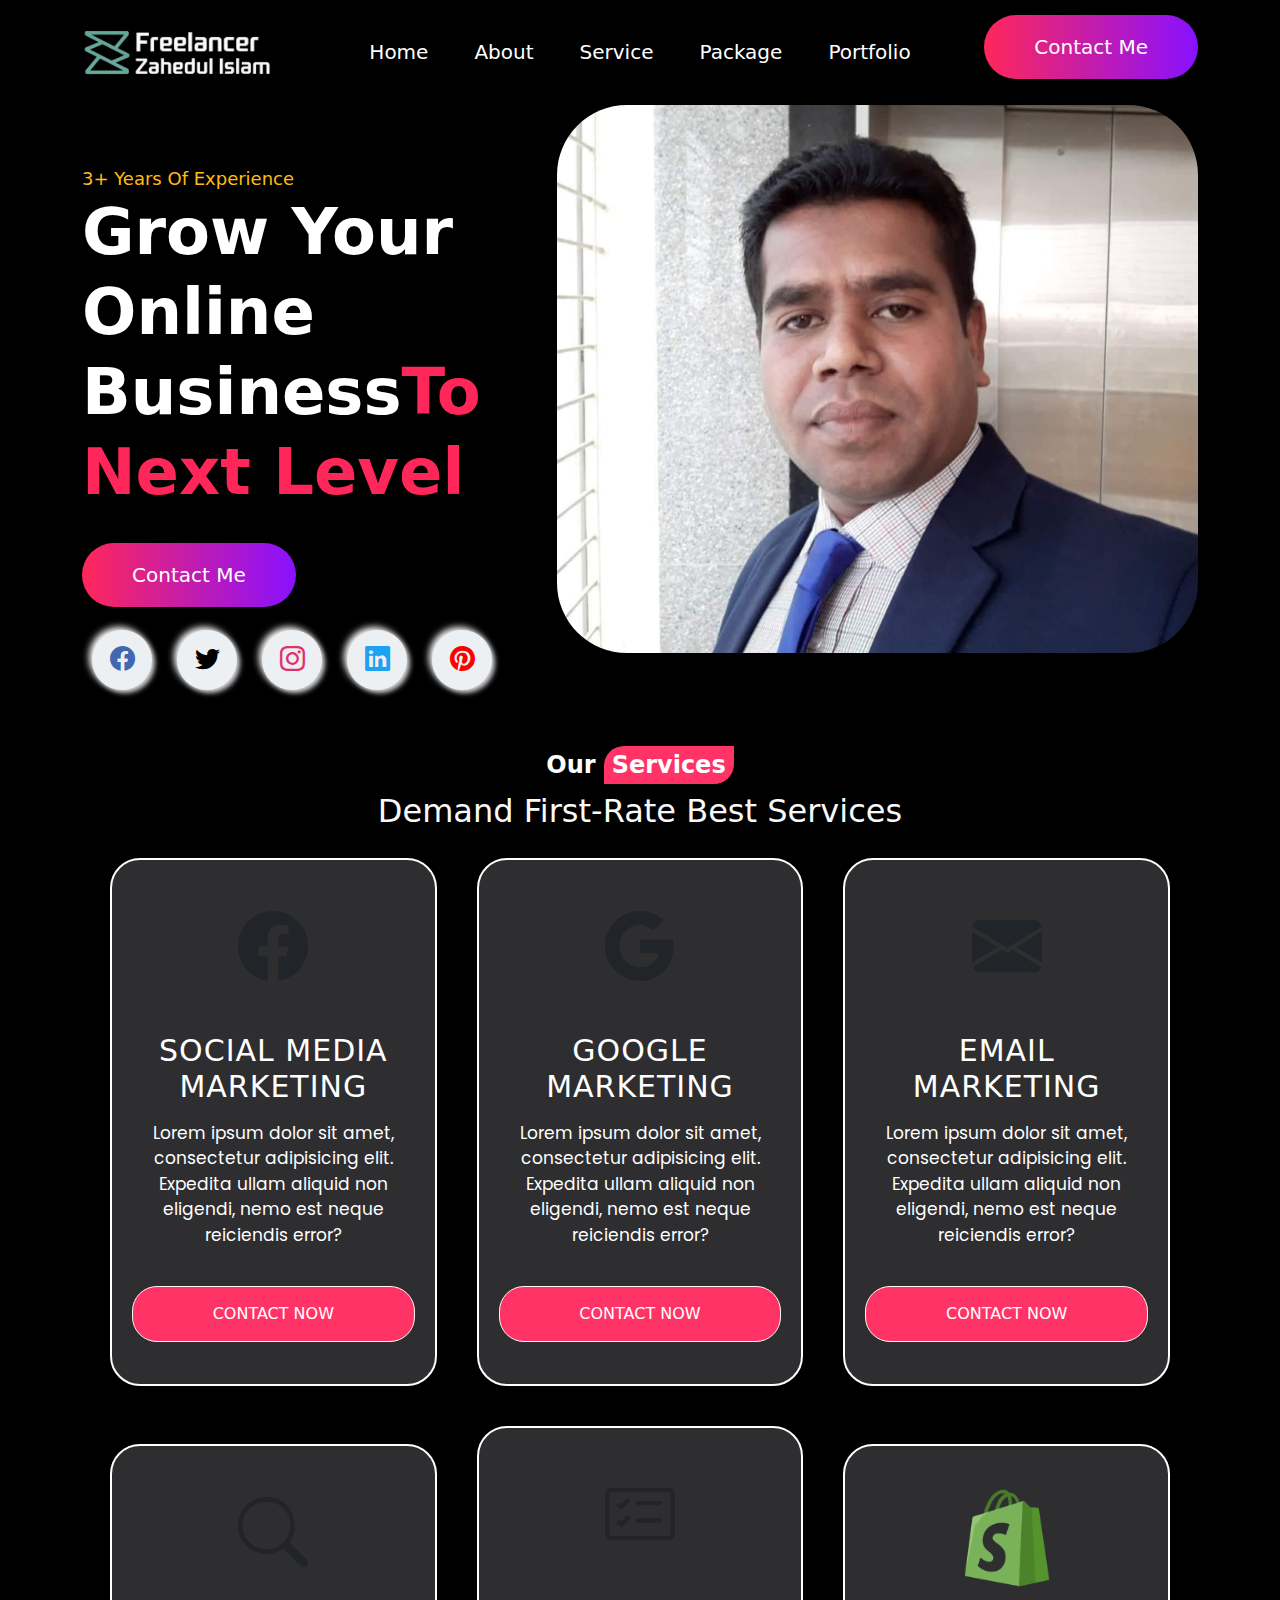
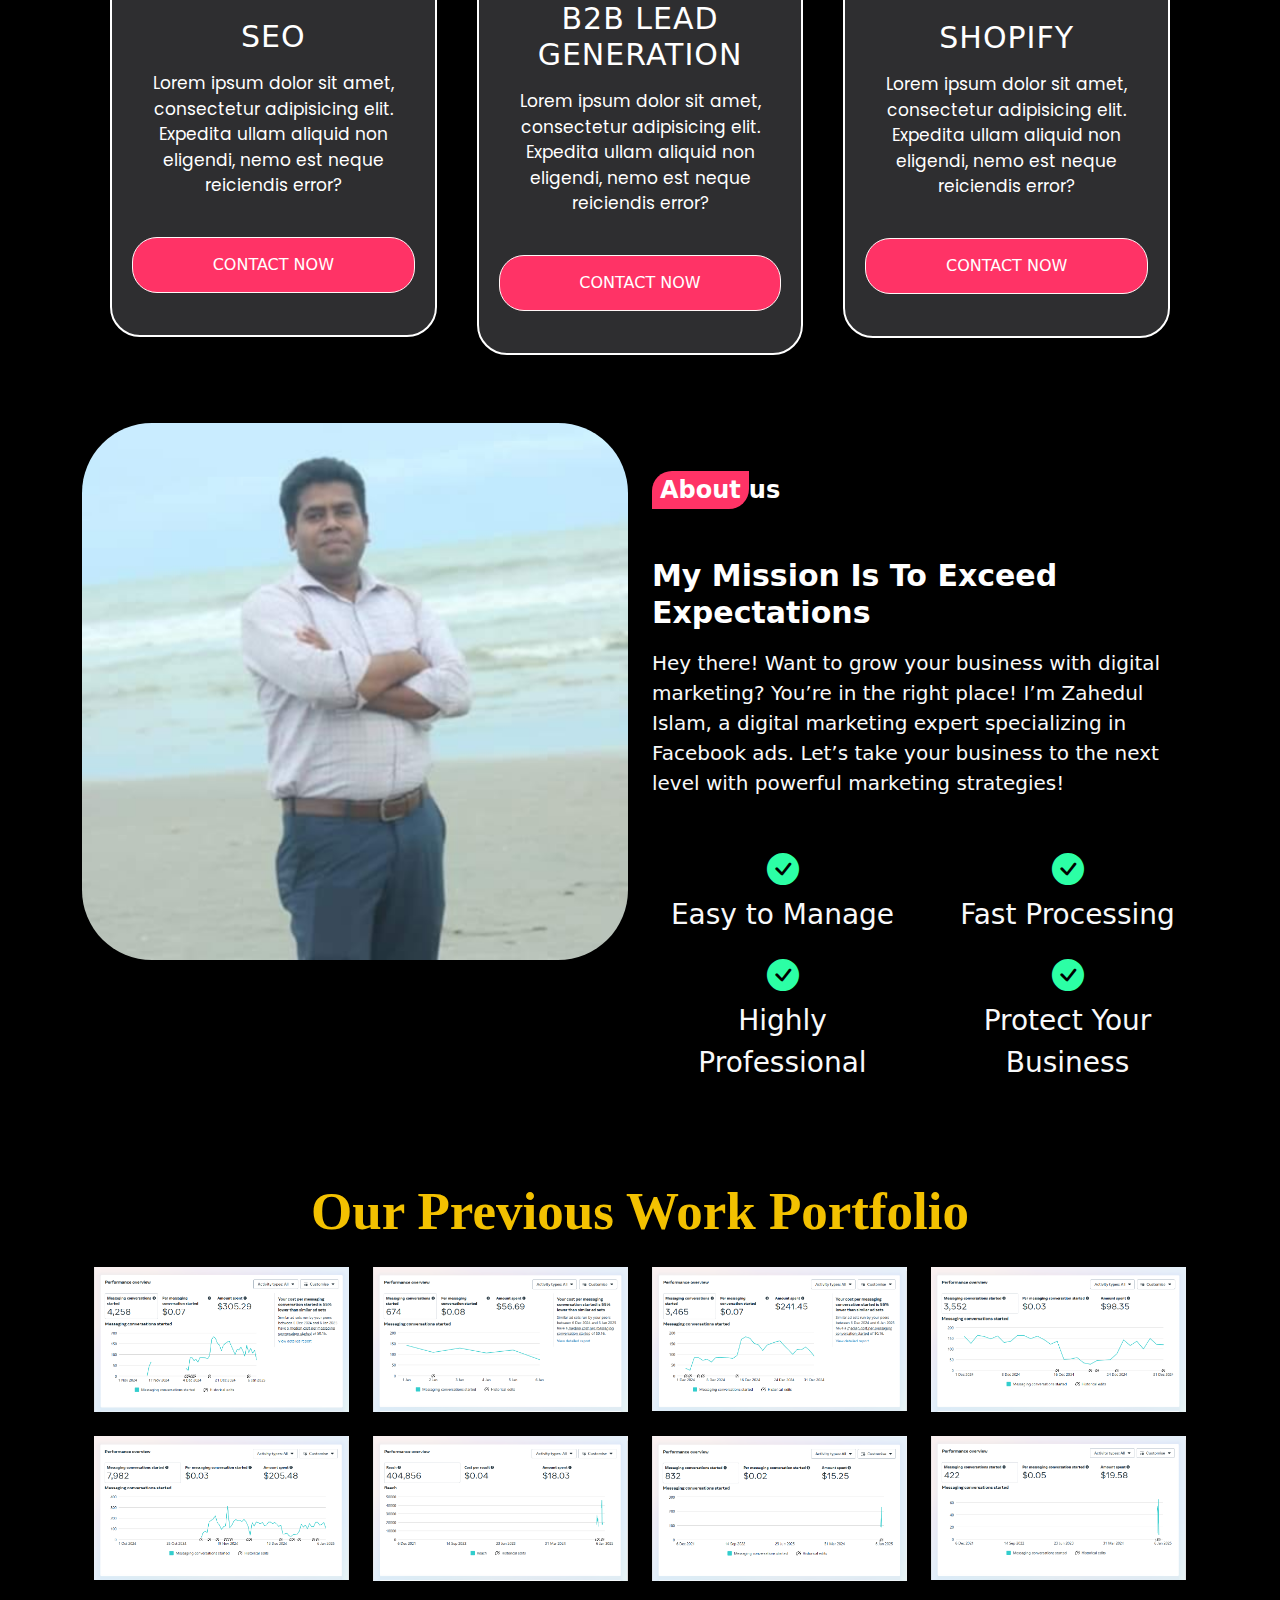
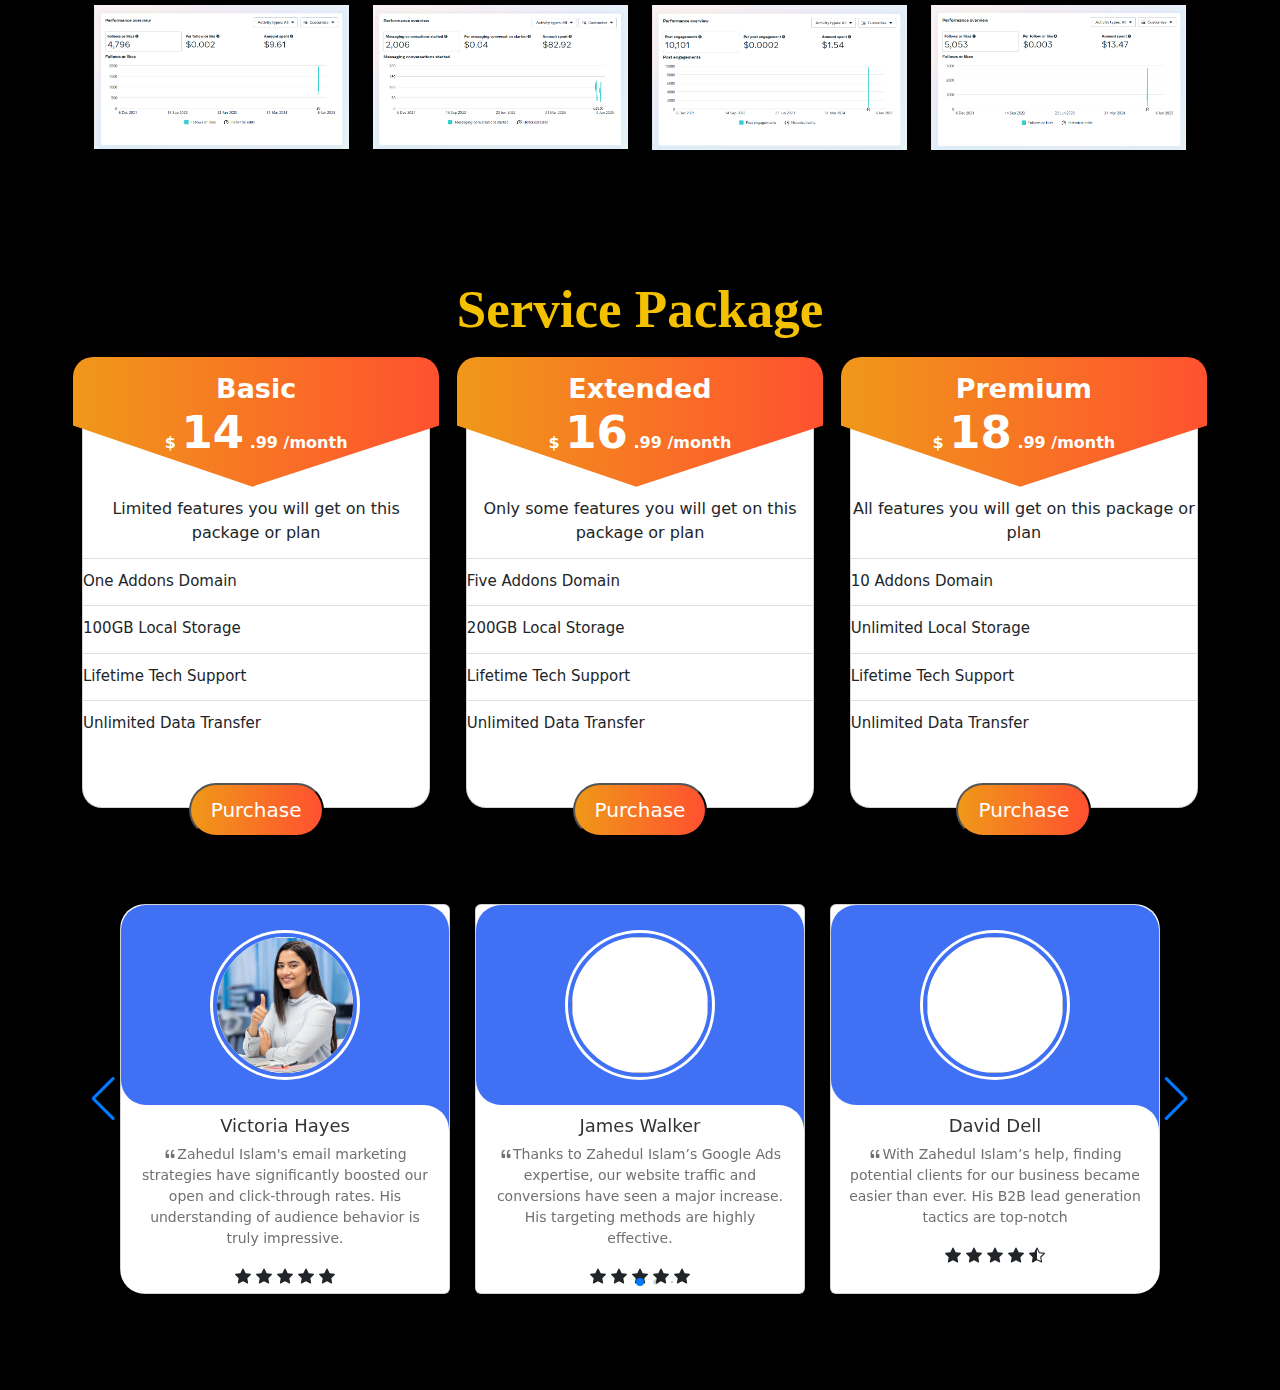
==== index.html @ 21ecc481 "shakil" ====
<!DOCTYPE html>
<html lang="en">
<head>
    <meta charset="UTF-8">
    <meta name="viewport" content="width=device-width, initial-scale=1.0">
    <title>Zahedul - Expert Digital Marketer</title>
    <link rel="stylesheet" href="css/style.css">
    <link rel="stylesheet" href="app.css">
    <link rel="icon" type="image/x-icon" href="img/logo.png">
    <link href="https://cdn.jsdelivr.net/npm/bootstrap@5.3.3/dist/css/bootstrap.min.css" rel="stylesheet" integrity="sha384-QWTKZyjpPEjISv5WaRU9OFeRpok6YctnYmDr5pNlyT2bRjXh0JMhjY6hW+ALEwIH" crossorigin="anonymous">   
    <link rel="stylesheet" href="https://cdn.jsdelivr.net/npm/swiper@11/swiper-bundle.min.css">
</head>
<body>
    <!-- header section start  -->
    <section class="container">
        <div class="row">
            <div class="col">
                <img src="img/main_logo.png" alt="main_logo" width="200px">
            </div>
            <div class="col justify-content-center d-flex">
                <nav class="navbar navbar-expand-xl">
                    <div class="container-fluid">
                        <div class="collapse navbar-collapse" id="navbarNav">
                            <ul class="navbar-nav">
                                <li class="nav-item">
                                    <a class="nav-link"href="#">Home</a>
                                </li>
                                <li class="nav-item">
                                    <a class="nav-link" href="#">About</a>
                                </li>
                                <li class="nav-item">
                                    <a class="nav-link" href="#">Service</a>
                                </li>
                                <li class="nav-item">
                                    <a class="nav-link" href="#">Package</a>
                                </li>
                                <li class="nav-item">
                                    <a class="nav-link" href="#">Portfolio</a>
                                </li>
                            </ul>
                        </div>
                    </div>
                </nav>
            </div>
            <div class="col justify-content-end d-flex">
                <div class="d-none d-md-block">
                    <div class="d-flex align-items-center button-style">
                        <div class="">
                            Contact Me
                        </div>
                    </div>
                </div>
            </div>
        </div>
    </section>
    <!-- Sidebar -->
    <button class="sidebar-toggle" id="sidebarToggle" onclick="toggleSidebar()">☰</button>
    <div class="sidebar">
        <h3>Menu</h3>
        <a href="#">Home</a>
        <a href="#">About</a>
        <a href="#">Service</a>
        <a href="#">Package</a>
        <a href="#">Portfolio</a>
        <div class="d-flex align-items-center button-style">
            <div>
                Contact Me
            </div>
        </div>   
    </div>
    <!-- header section end  -->
    
    <!-- home section start  -->
    <section class="container pb-5">
        <div class="row">
            <div class="col-lg-5 text-center text-lg-start">
                <p class="experience">3+ Years Of Experience</p>
                <p class="main-tittle lh-sm">Grow Your Online Business<span style="color: #ff2759;">To Next Level</span></p>
                
                <div class="d-flex justify-content-center justify-content-lg-start">
                    <div  class="d-flex align-items-center button-style">
                        Contact Me
                    </div>
                </div>
                <div class="icons mt-2">
                    <a href="#" class="fb"><i class="bi bi-facebook"></i></a>
                    <a href="#" class="twitter"><i class="bi bi-twitter"></i></a>
                    <a href="#" class="insta"><i class="bi bi-instagram"></i></a>
                    <a href="#" class="linkedin"><i class="bi bi-linkedin"></i></a>
                    <a href="#" class="pinterest"><i class="bi bi-pinterest"></i></a>
                </div>
            </div>
            <div class="col-lg-7">
                <img class="img-fluid home-img" src="img/home_img.jpeg" alt="home_img" width="740px">
            </div>
        </div>
    </section>
    <!-- home section end  -->
    
    <!-- service section start  -->
    <section class="container">
        <div class="card-s">
            <div class="d-flex justify-content-center m-2">
                <div class="text-container d-flex align-items-center">
                    <span class="pe-2">Our</span><span class="highlight">Services</span>
                </div>            
            </div>
            <div class="d-flex justify-content-center">
                <div class="text-container d-flex align-items-center h2 text-center text-light">
                    Demand First-Rate Best Services
                </div>            
            </div>
            <div class="service-s">
                <div class="conten-t content-1">
                    <div class="fab fa-twitter"><i class="bi bi-facebook"></i></div>
                    <h2>
                        Social Media Marketing
                    </h2>
                    <p>
                        Lorem ipsum dolor sit amet, consectetur adipisicing elit. Expedita ullam aliquid non eligendi, nemo est neque reiciendis error?
                    </p>
                    <a href="#">Contact Now</a>
                </div>
                <div class="conten-t content-2">
                    <div class="fab fa-instagram"><i class="bi bi-google"></i></div>
                    <h2>
                        Google Marketing
                    </h2>
                    <p>
                        Lorem ipsum dolor sit amet, consectetur adipisicing elit. Expedita ullam aliquid non eligendi, nemo est neque reiciendis error?
                    </p>
                    <a href="#">Contact Now</a>
                </div>
                <div class="conten-t content-3">
                    <div class="fab fa-youtube"><i class="bi bi-envelope-fill"></i></div>
                    <h2>
                        Email Marketing
                    </h2>
                    <p>
                        Lorem ipsum dolor sit amet, consectetur adipisicing elit. Expedita ullam aliquid non eligendi, nemo est neque reiciendis error?
                    </p>
                    <a href="#">Contact Now</a>
                </div>
            </div>
            <div class="service-s">
                <div class="conten-t content-1">
                    <div class="fab fa-twitter"><i class="bi bi-search"></i></div>
                    <h2>
                        SEO
                    </h2>
                    <p>
                        Lorem ipsum dolor sit amet, consectetur adipisicing elit. Expedita ullam aliquid non eligendi, nemo est neque reiciendis error?
                    </p>
                    <a href="#">Contact Now</a>
                </div>
                <div class="conten-t content-2">
                    <div class="fab fa-instagram"><i class="bi bi-card-checklist"></i></div>
                    <h2>
                        B2B Lead generation
                    </h2>
                    <p>
                        Lorem ipsum dolor sit amet, consectetur adipisicing elit. Expedita ullam aliquid non eligendi, nemo est neque reiciendis error?
                    </p>
                    <a href="#">Contact Now</a>
                </div>
                <div class="conten-t content-3">
                    <div class="fab fa-youtube"><img src="icon/social.png" alt="" width="100px"></div>
                    <h2>
                        Shopify
                    </h2>
                    <p>
                        Lorem ipsum dolor sit amet, consectetur adipisicing elit. Expedita ullam aliquid non eligendi, nemo est neque reiciendis error?
                    </p>
                    <a href="#">Contact Now</a>
                </div>
            </div>
        </div>
    </section>
    <!-- service section end  -->
    
    <!-- about section start  -->
    <section class="container mt-5">
        <div class="row">
            <div class="col-lg-6">
                <img class="img-fluid home-img" src="img/about_img.jpeg" alt="">
            </div>
            <div class="col mt-5">
                <div class="text-container d-flex align-items-center">
                    <span class="highlight">About</span><span class="pe-2 ">us</span>
                </div>  
                <div class="my-5">
                    <p class="about-tittle lh-sm">My Mission Is To Exceed Expectations</p>
                    <p class="text-light fs-5">Hey there! Want to grow your business with digital marketing? You’re in the right place! I’m Zahedul Islam, a digital marketing expert specializing in Facebook ads. Let’s take your business to the next level with powerful marketing strategies!</p>
                </div> 
                <div class="row text-center">
                    <div class="col">
                        <i class="fs-2 icon-color bi bi-check-circle-fill"></i>
                        <p class="fs-3 text-light">Easy to Manage</p>
                    </div>        
                    <div class="col">
                        <i class="fs-2 icon-color bi bi-check-circle-fill"></i>
                        <p class="fs-3 text-light">Fast Processing</p>
                    </div> 
                </div>
                <div class="row text-center">
                    <div class="col">
                        <i class="fs-2 icon-color bi bi-check-circle-fill"></i>
                        <p class="fs-3 text-light">Highly Professional</p>
                    </div>        
                    <div class="col">
                        <i class="fs-2 icon-color bi bi-check-circle-fill"></i>
                        <p class="fs-3 text-light">Protect Your Business</p>
                    </div> 
                </div>
            </div>
        </div>
    </section>
    <!-- about section end  -->
    <!-- portfolio section start  -->
    <section class="container mt-5">
        <div class="d-flex justify-content-center pt-4 portfolio-tittle">
            <p>Our Previous Work Portfolio</p>
        </div>
        <div>
            <!-- Gallery Section -->
            <div class="container pb-5">
                <div class="row row-cols-1 row-cols-md-2 row-cols-lg-4 g-4">
                    <!-- Image 1 -->
                    <div class="col">
                        <div class="gallery-item">
                            <img src="img-2/img (1).png" class="img-fluid" data-index="0" onclick="openModal(0)" alt="Portfolio Image 1">
                        </div>
                    </div>
                    <!-- Image 2 -->
                    <div class="col">
                        <div class="gallery-item">
                            <img src="img-2/img (2).png" class="img-fluid" data-index="1" onclick="openModal(1)" alt="Portfolio Image 2">
                        </div>
                    </div>
                    <!-- Image 3 -->
                    <div class="col">
                        <div class="gallery-item">
                            <img src="img-2/img (3).png" class="img-fluid" data-index="2" onclick="openModal(2)" alt="Portfolio Image 3">
                        </div>
                    </div>
                    <!-- Image 4 -->
                    <div class="col">
                        <div class="gallery-item">
                            <img src="img-2/img (4).png" class="img-fluid" data-index="3" onclick="openModal(3)" alt="Portfolio Image 4">
                        </div>
                    </div>
                    <!-- Image 5 -->
                    <div class="col">
                        <div class="gallery-item">
                            <img src="img-2/img (5).png" class="img-fluid" data-index="4" onclick="openModal(4)" alt="Portfolio Image 5">
                        </div>
                    </div>
                    <!-- Image 6 -->
                    <div class="col">
                        <div class="gallery-item">
                            <img src="img-2/img (6).png" class="img-fluid" data-index="5" onclick="openModal(5)" alt="Portfolio Image 6">
                        </div>
                    </div>
                    <!-- Image 7 -->
                    <div class="col">
                        <div class="gallery-item">
                            <img src="img-2/img (7).png" class="img-fluid" data-index="6" onclick="openModal(6)" alt="Portfolio Image 7">
                        </div>
                    </div>
                    <!-- Image 8 -->
                    <div class="col">
                        <div class="gallery-item">
                            <img src="img-2/img (8).png" class="img-fluid" data-index="7" onclick="openModal(8)" alt="Portfolio Image 8">
                        </div>
                    </div>
                    <!-- Image 9 -->
                    <div class="col">
                        <div class="gallery-item">
                            <img src="img-2/img (9).png" class="img-fluid" data-index="9" onclick="openModal(9)" alt="Portfolio Image 9">
                        </div>
                    </div>
                    <!-- Image 10 -->
                    <div class="col">
                        <div class="gallery-item">
                            <img src="img-2/img (10).png" class="img-fluid" data-index="10" onclick="openModal(10)" alt="Portfolio Image 10">
                        </div>
                    </div>
                    <!-- Image 11 -->
                    <div class="col">
                        <div class="gallery-item">
                            <img src="img-2/img (11).png" class="img-fluid" data-index="11" onclick="openModal(11)" alt="Portfolio Image 11">
                        </div>
                    </div>
                    <!-- Image 12 -->
                    <div class="col">
                        <div class="gallery-item">
                            <img src="img-2/img (12).png" class="img-fluid" data-index="12" onclick="openModal(12)" alt="Portfolio Image 12">
                        </div>
                    </div>
                </div>
            </div>
            
            <!-- Image Modal -->
            <div class="modal fade" id="imageModal" tabindex="-1" aria-hidden="true">
                <div class="modal-dialog modal-dialog-centered modal-lg">
                    <div class="modal-content position-relative">
                        <!-- Close Button -->
                        <button type="button" class="btn-close position-absolute top-0 end-0 m-3" data-bs-dismiss="modal" aria-label="Close" style="z-index: 1055;"></button>
                        <div class="modal-body text-center">
                            <img src="" id="modalImage" class="img-fluid" alt="Enlarged Portfolio Image">
                        </div>
                        <!-- Navigation Buttons -->
                        <button class="btn btn-secondary position-absolute top-50 start-0 translate-middle-y" id="prevBtn">❮</button>
                        <button class="btn btn-secondary position-absolute top-50 end-0 translate-middle-y" id="nextBtn">❯</button>
                    </div>
                </div>
            </div>
        </div>
    </section>
    <!-- portfolio section end  -->
    
    <!-- service section start -->
    
    <section class="container my-5">
        <div class="d-flex justify-content-center pt-4 portfolio-tittle">
            <p>Service Package</p>
        </div>
        <div class="content">
            <div class="card">
                <div class="top">
                    <div class="title">Basic</div>
                    <div class="price-sec">
                        <span class="dollar">$</span>
                        <span class="price">14</span>
                        <span class="decimal">.99</span>
                        <span class="decimal">/month</span>
                    </div>
                </div>
                <div class="info">Limited features you will get on this package or plan</div>
                <div class="details">
                    <div class="one">
                        <span>One Addons Domain</span>
                    </div>
                    <div class="one">
                        <span>100GB Local Storage</span>
                    </div>
                    <div class="one">
                        <span>Lifetime Tech Support</span>
                    </div>
                    <div class="one">
                        <span>Unlimited Data Transfer</span>
                    </div> 
                </div>
                <div class=" pt-4 m-4 justify-content-center d-flex">
                    <div class="position-absolute">
                        <button>Purchase</button> 
                    </div> 
                </div>
            </div>
            <div class="card">
                <div class="top">
                    <div class="title">Extended</div>
                    <div class="price-sec">
                        <span class="dollar">$</span>
                        <span class="price">16</span>
                        <span class="decimal">.99</span>
                        <span class="decimal">/month</span>
                    </div>
                </div>
                <div class="info">Only some features you will get on this package or plan</div>
                <div class="details">
                    <div class="one">
                        <span>Five Addons Domain</span>
                        <i class="fas fa-check"></i>
                    </div>
                    <div class="one">
                        <span>200GB Local Storage</span>
                        <i class="fas fa-check"></i>
                    </div>
                    <div class="one">
                        <span>Lifetime Tech Support</span>
                        <i class="fas fa-check"></i>
                    </div>
                    <div class="one">
                        <span>Unlimited Data Transfer</span>
                        <i class="fas fa-times"></i>
                    </div>
                </div>
                <div class=" pt-4 m-4 justify-content-center d-flex">
                    <div class="position-absolute">
                        <button>Purchase</button> 
                    </div> 
                </div>
            </div>
            <div class="card">
                <div class="top">
                    <div class="title">Premium</div>
                    <div class="price-sec">
                        <span class="dollar">$</span>
                        <span class="price">18</span>
                        <span class="decimal">.99</span>
                        <span class="decimal">/month</span>
                    </div>
                </div>
                <div class="info">All features you will get on this package or plan</div>
                <div class="details">
                    <div class="one">
                        <span>10 Addons Domain</span>
                        <i class="fas fa-check"></i>
                    </div>
                    <div class="one">
                        <span>Unlimited Local Storage</span>
                        <i class="fas fa-check"></i>
                    </div>
                    <div class="one">
                        <span>Lifetime Tech Support</span>
                        <i class="fas fa-check"></i>
                    </div>
                    <div class="one">
                        <span>Unlimited Data Transfer</span>
                        <i class="fas fa-check"></i>
                    </div>
                    <div class=" pt-4 m-4 justify-content-center d-flex">
                        <div class="position-absolute">
                            <button>Purchase</button> 
                        </div> 
                    </div>
                </div>
            </div>
        </div>
    </section>
    <!-- package section end  -->
    
    <!-- testimonial section start  -->
    
    <section class="my-5 py-5">
        <div class="slide-container swiper">
            <div class="slide-content">
                <div class="card-wrapper swiper-wrapper">
                    <div class="card swiper-slide">
                        <div class="image-content">
                            <span class="overlay"></span>
                            <div class="card-image">
                                <img src="pro-img/Screenshot_1.png" alt="" class="card-img">
                            </div>
                        </div>
                        <div class="card-content">
                            <h2 class="name">Victoria Hayes</h2>
                            <p class="description"><span><i class="bi bi-quote"></i></span>Zahedul Islam's email marketing strategies have significantly boosted our open and click-through rates. His understanding of audience behavior is truly impressive.</p>
                            <div class="pb-3">
                                <i class="bi bi-star-fill"></i>
                                <i class="bi bi-star-fill"></i>
                                <i class="bi bi-star-fill"></i>
                                <i class="bi bi-star-fill"></i>
                                <i class="bi bi-star-fill"></i>
                            </div>
                        </div>
                    </div>
                    <div class="card swiper-slide">
                        <div class="image-content">
                            <span class="overlay"></span>
                            <div class="card-image">
                                <img src="pro-img/Screenshot_2.png/" alt="" class="card-img">
                            </div>
                        </div>
                        <div class="card-content">
                            <h2 class="name">James Walker</h2>
                            <p class="description"><span><i class="bi bi-quote"></i></span>Thanks to Zahedul Islam’s Google Ads expertise, our website traffic and conversions have seen a major increase. His targeting methods are highly effective.</p>
                            <div class="pb-3">
                                <i class="bi bi-star-fill"></i>
                                <i class="bi bi-star-fill"></i>
                                <i class="bi bi-star-fill"></i>
                                <i class="bi bi-star-fill"></i>
                                <i class="bi bi-star-fill"></i>
                            </div>
                        </div>
                    </div>
                    <div class="card swiper-slide">
                        <div class="image-content">
                            <span class="overlay"></span>
                            <div class="card-image">
                                <img src="pro-img/Screenshot_3.png/" alt="" class="card-img">
                            </div>
                        </div>
                        <div class="card-content">
                            <h2 class="name">David Dell</h2>
                            <p class="description"><span><i class="bi bi-quote"></i></span>With Zahedul Islam’s help, finding potential clients for our business became easier than ever. His B2B lead generation tactics are top-notch</p>
                            <div class="pb-3">
                                <i class="bi bi-star-fill"></i>
                                <i class="bi bi-star-fill"></i>
                                <i class="bi bi-star-fill"></i>
                                <i class="bi bi-star-fill"></i>
                                <i class="bi bi-star-half"></i>
                            </div>
                        </div>
                    </div>
                    <div class="card swiper-slide">
                        <div class="image-content">
                            <span class="overlay"></span>
                            <div class="card-image">
                                <img src="pro-img/Screenshot_4.png/" alt="" class="card-img">
                            </div>
                        </div>
                        <div class="card-content">
                            <h2 class="name">Daniel Foster</h2>
                            <p class="description"><span><i class="bi bi-quote"></i></span>Zahedul Islam’s SEO expertise helped us rank on the first page of Google for key search terms. Our organic traffic has never been better.</p>
                            <div class="pb-3">
                                <i class="bi bi-star-fill"></i>
                                <i class="bi bi-star-fill"></i>
                                <i class="bi bi-star-fill"></i>
                                <i class="bi bi-star-fill"></i>
                                <i class="bi bi-star-half"></i>
                            </div>
                        </div>
                    </div>
                    <div class="card swiper-slide">
                        <div class="image-content">
                            <span class="overlay"></span>
                            <div class="card-image">
                                <img src="pro-img/Screenshot_5.png/" alt="" class="card-img">
                            </div>
                        </div>
                        <div class="card-content">
                            <h2 class="name">William Scott</h2>
                            <p class="description"><span><i class="bi bi-quote"></i></span>Zahedul Islam optimized our Shopify store, improving its speed and usability. Our sales have increased noticeably since implementing his recommendations</p>
                            <div class="pb-3">
                                <i class="bi bi-star-fill"></i>
                                <i class="bi bi-star-fill"></i>
                                <i class="bi bi-star-fill"></i>
                                <i class="bi bi-star-fill"></i>
                                <i class="bi bi-star-fill"></i>
                            </div>
                        </div>
                    </div>
                    <div class="card swiper-slide">
                        <div class="image-content">
                            <span class="overlay"></span>
                            <div class="card-image">
                                <img src="pro-img/Screenshot_6.png/" alt="" class="card-img">
                            </div>
                        </div>
                        <div class="card-content">
                            <h2 class="name">Emily Parker</h2>
                            <p class="description"><span><i class="bi bi-quote"></i></span>We saw a huge improvement in search visibility and traffic thanks to Zahedul Islam’s SEO strategies. Highly recommended for anyone looking to grow their online presence.</p>
                            <div class="pb-3">
                                <i class="bi bi-star-fill"></i>
                                <i class="bi bi-star-fill"></i>
                                <i class="bi bi-star-fill"></i>
                                <i class="bi bi-star-fill"></i>
                                <i class="bi bi-star-fill"></i>
                            </div>
                        </div>
                    </div>
                    <div class="card swiper-slide">
                        <div class="image-content">
                            <span class="overlay"></span>
                            <div class="card-image">
                                <img src="pro-img/Screenshot_7.png/" alt="" class="card-img">
                            </div>
                        </div>
                        <div class="card-content">
                            <h2 class="name">Benjamin Cole</h2>
                            <p class="description"><span><i class="bi bi-quote"></i></span> Our Google Ads campaigns became more cost-effective and generated higher conversions after working with Zahedul Islam. His insights were invaluable.</p>
                            <div class="pb-3">
                                <i class="bi bi-star-fill"></i>
                                <i class="bi bi-star-fill"></i>
                                <i class="bi bi-star-fill"></i>
                                <i class="bi bi-star-fill"></i>
                                <i class="bi bi-star-fill"></i>
                            </div>
                        </div>
                    </div>
                    <div class="card swiper-slide">
                        <div class="image-content">
                            <span class="overlay"></span>
                            <div class="card-image">
                                <img src="pro-img/Screenshot_8.png/" alt="" class="card-img">
                            </div>
                        </div>
                        <div class="card-content">
                            <h2 class="name">Matthew Brooks</h2>
                            <p class="description"><span><i class="bi bi-quote"></i></span>If you need qualified leads, Zahedul Islam is the expert to call. His lead generation strategies helped us expand our client base quickly</p>
                            <div class="pb-3">
                                <i class="bi bi-star-fill"></i>
                                <i class="bi bi-star-fill"></i>
                                <i class="bi bi-star-fill"></i>
                                <i class="bi bi-star-fill"></i>
                                <i class="bi bi-star-fill"></i>
                            </div>
                        </div>
                    </div>
                    <div class="card swiper-slide">
                        <div class="image-content">
                            <span class="overlay"></span>
                            <div class="card-image">
                                <img src="pro-img/Screenshot_9.png" alt="" class="card-img">
                            </div>
                        </div>
                        <div class="card-content">
                            <h2 class="name">David Dell</h2>
                            <p class="description"><span><i class="bi bi-quote"></i></span>Our follower count and engagement rates skyrocketed thanks to Zahedul Islam’s social media expertise. His content strategies are both innovative and effective.</p>
                            <div class="pb-3">
                                <i class="bi bi-star-fill"></i>
                                <i class="bi bi-star-fill"></i>
                                <i class="bi bi-star-fill"></i>
                                <i class="bi bi-star-fill"></i>
                                <i class="bi bi-star-fill"></i>
                            </div>
                        </div>
                    </div>
                </div>
            </div>
            <div class="swiper-button-next swiper-navBtn"></div>
            <div class="swiper-button-prev swiper-navBtn"></div>
            <div class="swiper-pagination"></div>
        </div>
    </section>
    
    
    
    
    
    
    
    
    <script src="https://cdn.jsdelivr.net/npm/swiper@11/swiper-bundle.min.js"></script>
    <script src="https://code.jquery.com/jquery-3.7.1.min.js"></script>
    <script src="https://cdn.jsdelivr.net/npm/bootstrap@5.3.3/dist/js/bootstrap.bundle.min.js" integrity="sha384-YvpcrYf0tY3lHB60NNkmXc5s9fDVZLESaAA55NDzOxhy9GkcIdslK1eN7N6jIeHz" crossorigin="anonymous"></script>
    <script src="js/app.js"></script>
</body>
</html>
---- css/style.css ----
@import url("https://cdn.jsdelivr.net/npm/bootstrap-icons@1.11.3/font/bootstrap-icons.min.css");
@import url("https://stackpath.bootstrapcdn.com/bootstrap/5.1.3/css/bootstrap.min.css");
@import url('https://fonts.googleapis.com/css2?family=Poppins:wght@300;400;500;600&display=swap');
body{
    background: rgb(0, 0, 0) !important;
}

.navbar-nav .nav-item .nav-link{
    color: white;
    font-size: 20px;
    margin: 0px 15px;
    font-weight: 500;
}
.navbar-nav .nav-item .nav-link:hover{
    color: #2cffa5;
}


.button-style{
    background-image: linear-gradient(to right, #ff2759, #8811ff);
    border-radius: 40px;
    padding: 17px 50px;
    margin: 15px 0px;
    font-size: 20px;
    color: white;
}
.button-style:hover{
    background-image: linear-gradient(to right, #8811ff, #ff2759);
}


.sidebar {
    width: 250px;
    height: 100vh;
    background: black;
    color: white;
    position: fixed;
    top: 0;
    right: 0;
    padding: 20px;
    box-shadow: -2px 0 5px rgba(0, 0, 0, 0.1);
    transition: transform 0.3s ease-in-out;
    transform: translateX(100%);
}

.sidebar a {
    color: white;
    display: block;
    padding: 10px 15px;
    margin: 10px 0;
    border-radius: 8px;
    text-decoration: none;
    transition: background 0.3s ease;
    font-weight: 500;
}

.sidebar a:hover {
    background: #2cffa5;
}

/* Main Content */
.main-content {
    padding: 20px;
    flex-grow: 1;
    width: 100%;
}

/* Sidebar Toggle */
.sidebar-toggle {
    display: none;
    position: fixed;
    top: 20px;
    left: 50%;
    transform: translateX(-50%);
    background: #63ab9a;
    color: white;
    border: none;
    padding: 10px 15px;
    border-radius: 8px;
    z-index: 1000;
    font-size: 18px;
}

@media (max-width: 1200px) {
    .sidebar-toggle {
        display: block;
    }
    
    .sidebar.active {
        transform: translateX(0);
    }
}

@media (max-width: 768px) {
    .sidebar-toggle {
        left: auto;
        right: 20px;
        transform: none;
    }
}

/* header section end  */

/* home section start  */

.experience{
    font-size: 18px;
    color: #ffbd10;
    margin: 60px 0px 0px 0px;
}

.main-tittle{
    font-size: 64px;
    font-weight: bold;
    color: white;
}

.home-img {
    width: 740px;
    border-radius: 70px;
}

.icons a{
    background: #ecf0f3;
    position: relative;
    height: 60px;
    width: 60px;
    margin: 0 10px;
    display: inline-flex;
    text-decoration: none;
    border-radius: 50%;
    transition: all 0.3s;
    box-shadow: -3px -3px 7px #ffffff,
    3px 3px 5px #ceced1;
}
.icons a:hover:before{
    content: "";
    position: absolute;
    top: 0;
    left: 0;
    bottom: 0;
    right: 0;
    border-radius: 50%;
    background: #ecf0f3;
    box-shadow: inset -3px -3px 7px #ffffff,
    inset 3px 3px 5px #ceced1;
}
.icons a i{
    position: relative;
    z-index: 3;
    text-align: center;
    width: 100%;
    height: 100%;
    font-size: 25px;
    line-height: 60px;
}
.icons a:hover i{
    transform: scale(0.9);
}
.icons a.fb i{
    color: #4267B2;
}
.icons a.twitter i{
    color: #000000;
}
.icons a.insta i{
    color: #E1306C;
}
.icons a.linkedin i{
    color: #1DA1F2;
}
.icons a.pinterest i{
    color: #ff0000;
}



/* service section start */

.text-container {
    font-size: 24px;
    font-weight: bold;
    color: white;
}
.highlight {
    background-color: #ff3366;
    color: white;
    padding: 1px 8px;
    border-top-left-radius: 20px;
    border-bottom-right-radius: 20px;
}

.card-s{
    max-width: 1100px;
    margin: 0 auto;
    text-align: center;
}
.service-s{
    display: flex;
    align-items: center;
}
.conten-t{
    background-color: #2e2e30;
    display: flex;
    flex-wrap: wrap;
    flex: 1;
    margin: 20px;
    padding: 20px;
    border: 2px solid rgb(255, 255, 255);
    border-radius: 30px;
    transition: all .3s ease;
}
.conten-t .fab{
    font-size: 70px;
    margin: 16px 0;
}
.conten-t > *{
    flex: 1 1 100%;
}
.conten-t:hover{
    color: rgb(255, 255, 255);
}
.conten-t:hover a{
    border-color: white;
    background: rgb(4, 34, 11);
}
.content-1:hover{
    border-color: #1DA1F2;
    background: #1DA1F2;
}
.content-1:hover a{
    color: #1DA1F2;
}
.content-2:hover{
    border-color: #4285F4;
    background-image: linear-gradient(to right, #4285F4, #EA4335, #FBBC05, #34A853);
}
.content-2:hover a{
    color: #E1306C;
}
.content-3:hover{
    border-color: #09ff00;
    background: #34A853;
}
.content-3:hover a{
    color: #ff0000;
}
.conten-t h2{
    font-size: 30px;
    margin: 16px 0;
    letter-spacing: 1px;
    text-transform: uppercase;
    color: white;
}
.conten-t p{
    font-size: 17px;
    font-family: 'Poppins',sans-serif;
    color: white;
}
.conten-t a{
    margin: 22px 0;
    background: #ff3366;
    color: white;
    text-decoration: none;
    text-transform: uppercase;
    border: 1px solid rgb(255, 246, 246);
    padding: 15px 0;
    border-radius: 25px;
    transition: .3s ease;
}
.conten-t a:hover{
    border-radius: 4px;
}
@media (max-width: 900px) {
    .service-s{
        display: flex;
        flex-direction: column;
    }
}

/* service section end  */

/* about section start  */
.about-tittle{
    color: white;
    font-size: 30px;
    font-weight: 700;
}
.icon-color{
    color: #2cffa5;
}




/* portfolio section start */
.portfolio-tittle{
    font-size: 53px;
    color: #F3C100;
    font-family: Raleway;
    font-weight: 600;
}
/* portfolio section end  */
/* package section start */
.package-tittle{
    font-size: 53px;
    color: #F3C100;
    font-family: Raleway;
    font-weight: 600;
}


.content{
    width: 100%;
    margin: auto;
    display: flex;
    justify-content: space-between;
    flex-wrap: wrap;
}
.content .card{
    background: #fff;
    width: calc(33% - 20px);
    text-align: center;
    padding: -10px;
    box-shadow: 0 5px 10px rgba(0, 0, 0, 0.15);
    border-radius: 20px;
}
.content .card .top{
    height: 130px;
    border-radius: 20px;
    color: #ffffff;
    padding: 12px 0 0 0 ;
    margin: -10px;
    clip-path: polygon(0 0, 100% 0, 100% 53%, 49% 100%, 0 53%);
}
.content .card .top .title{
    font-size: 27px;
    font-weight: 600;
}
.content .card .top .price-sec{
    margin-top: -10px;
    font-weight: 600;
}
.content .card .top .price{
    font-size: 45px;
}
.content .card .info{
    font-size: 16px;
    margin-top: 20px;
}
.content .card .details .one{
    margin-top: 25px;
    font-size: 15px;
    display: flex;
    justify-content: space-between;
    align-items: center;
    position: relative;
}
.content .card .details .one::before{
    position: absolute;
    content: "";
    width: 100%;
    background: #ddd;
    height: 1px;
    left: 0;
    top: -12px;
    border-radius: 25px;
}
.content .card button{
    border-radius: 30px;
    padding: 10px 20px;
    font-size: 20px;
    color: white;
}
.content .top,
.content button{
    background: linear-gradient(to right, #f09819 , #ff512f);
}

@media (max-width:1000px) {
    .content .card{
        background: #fff;
        width: calc(50% - 20px);
        margin-bottom: 30px;
    }
}
@media (max-width:715px) {
    .content .card{
        width: 100%;
    }
}

/* package section end  */



.slide-container{
    max-width: 1120px;
    width: 100%;
    padding: 40px 0;
}
.slide-content{
    margin: 0 40px;
    overflow: hidden;
    border-radius: 25px;
    height: 390px;
}
.card{
    border-radius: 25px;
    background-color: #FFF;
}
.image-content,
.card-content{
    display: flex;
    flex-direction: column;
    align-items: center;
    padding: 10px 14px;
}
.image-content{
    position: relative;
    row-gap: 5px;
    padding: 25px 0;
}
.overlay{
    position: absolute;
    left: 0;
    top: 0;
    height: 100%;
    width: 100%;
    background-color: #4070F4;
    border-radius: 25px 25px 0 25px;
}
.overlay::before,
.overlay::after{
    content: '';
    position: absolute;
    right: 0;
    bottom: -40px;
    height: 40px;
    width: 40px;
    background-color: #4070F4;
}
.overlay::after{
    border-radius: 0 25px 0 0;
    background-color: #FFF;
}
.card-image{
    position: relative;
    height: 150px;
    width: 150px;
    border-radius: 50%;
    background: #FFF;
    padding: 3px;
}
.card-image .card-img{
    height: 100%;
    width: 100%;
    object-fit: cover;
    border-radius: 50%;
    border: 4px solid #4070F4;
}
.name{
    font-size: 18px;
    font-weight: 500;
    color: #333;
}
.description{
    font-size: 14px;
    color: #707070;
    text-align: center;
}

.swiper-navBtn{
    color: #6E93f7;
    transition: color 0.3s ease;
}
.swiper-navBtn:hover{
    color: #4070F4;
}
.swiper-navBtn::before,
.swiper-navBtn::after{
    font-size: 35px;
}
.swiper-button-next{
    right: 0;
}
.swiper-button-prev{
    left: 0;
}
.swiper-pagination-bullet{
    background-color: #6E93f7;
    opacity: 1;
}
.swiper-pagination-bullet-active{
    background-color: #4070F4;
}
@media screen and (max-width: 768px) {
    .slide-content{
        margin: 0 10px;
    }
    .swiper-navBtn{
        display: none;
    }
}
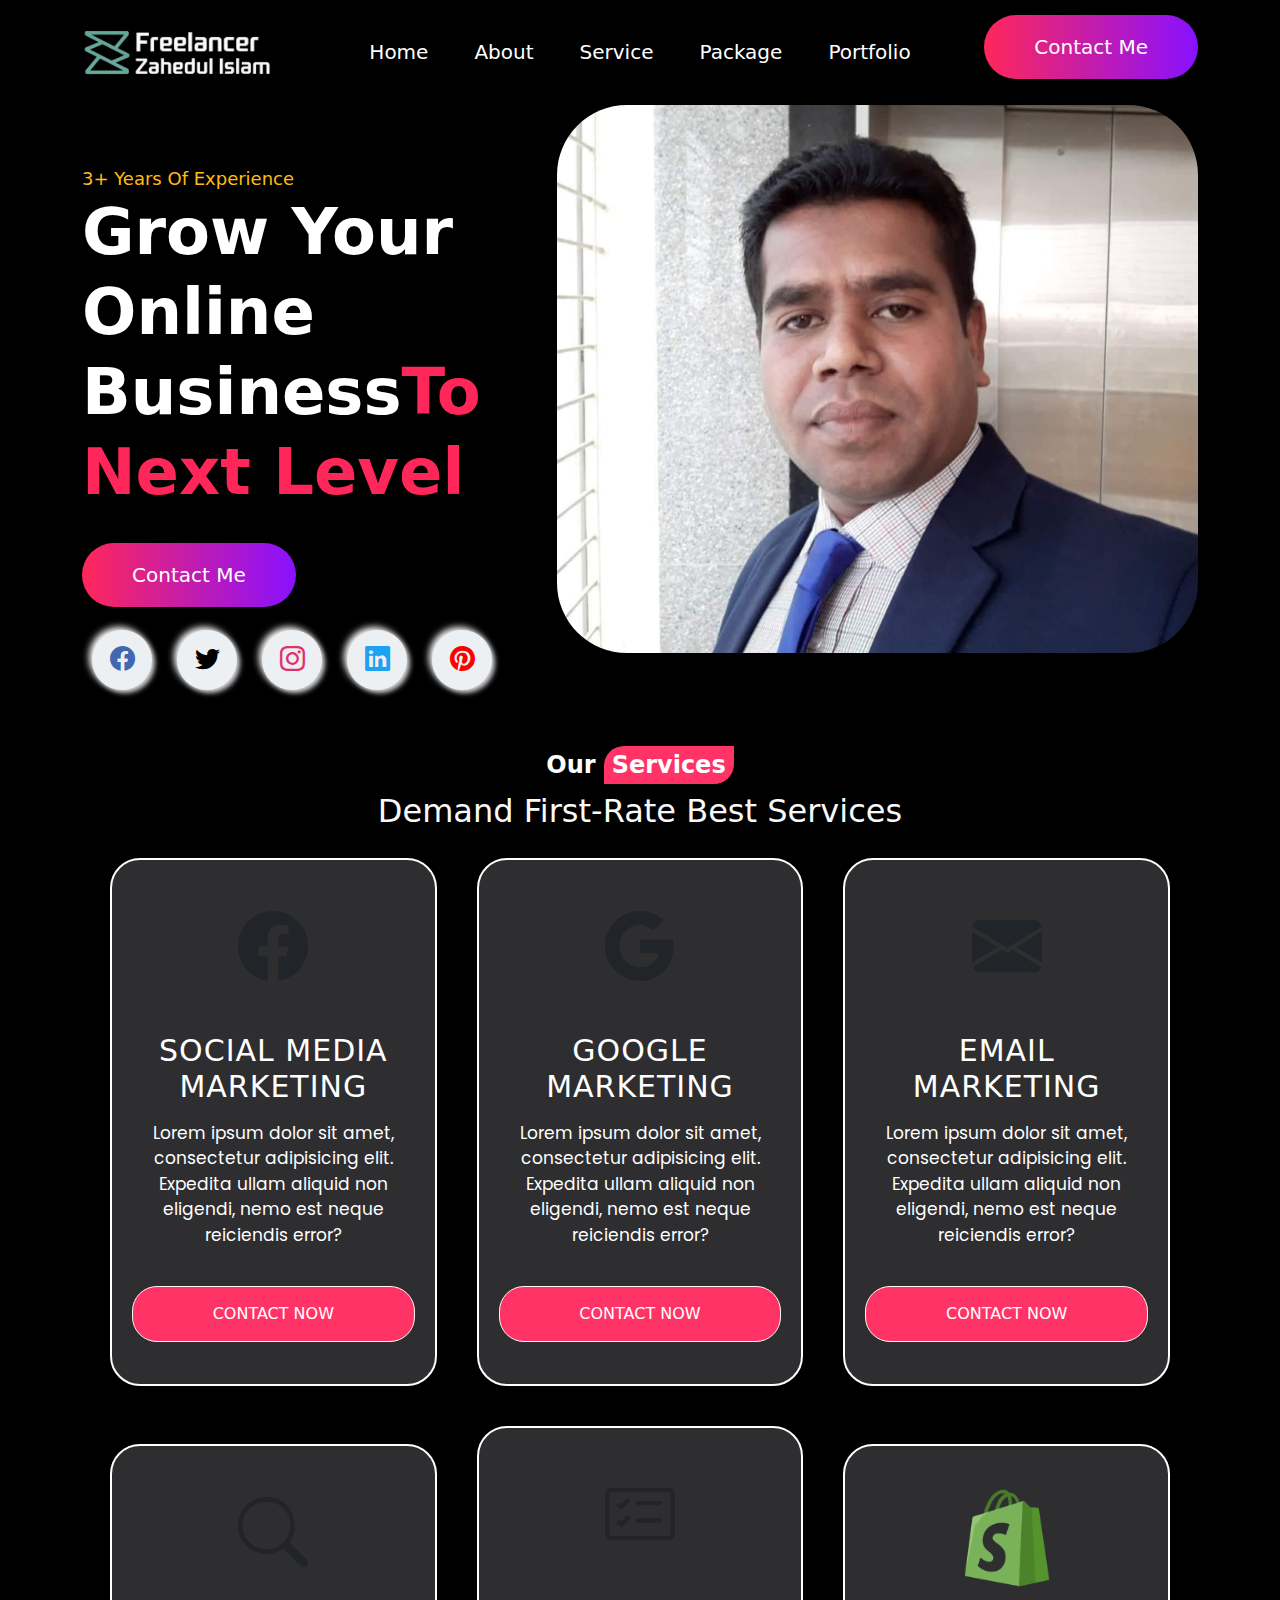
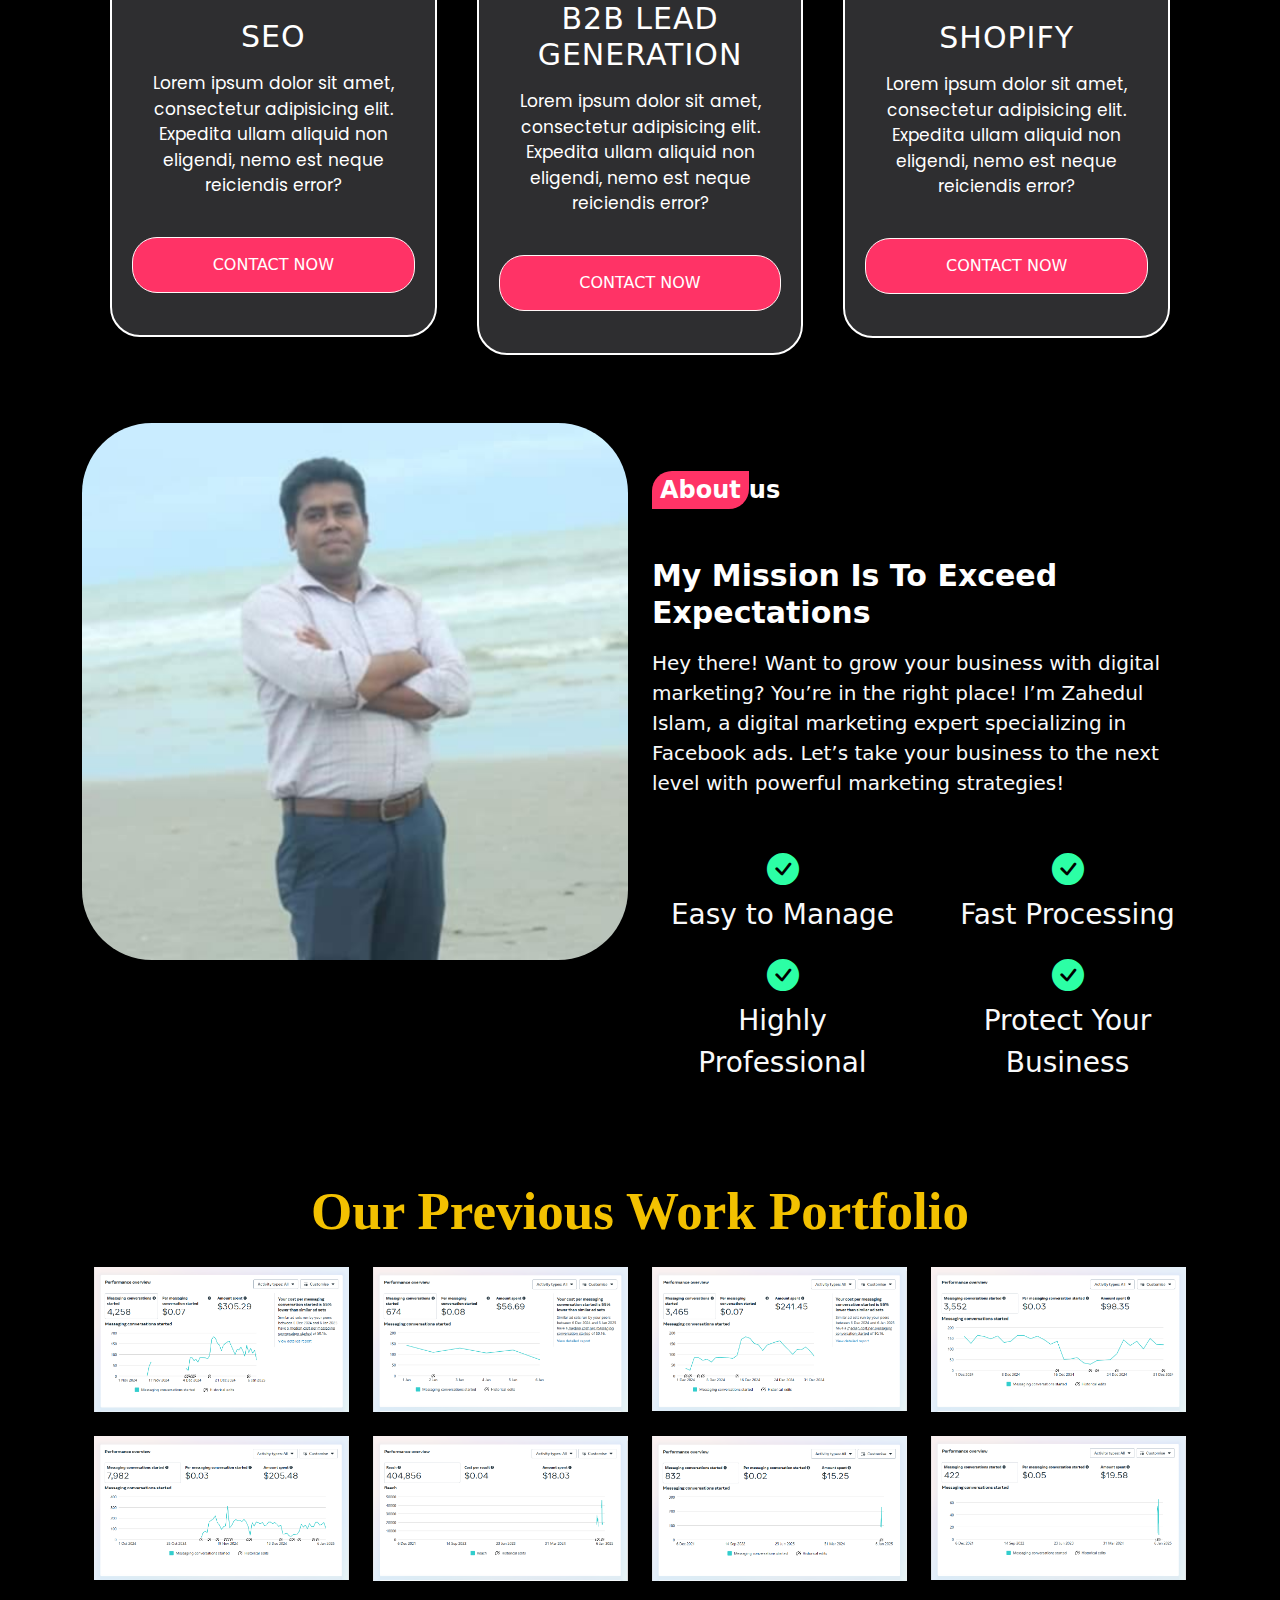
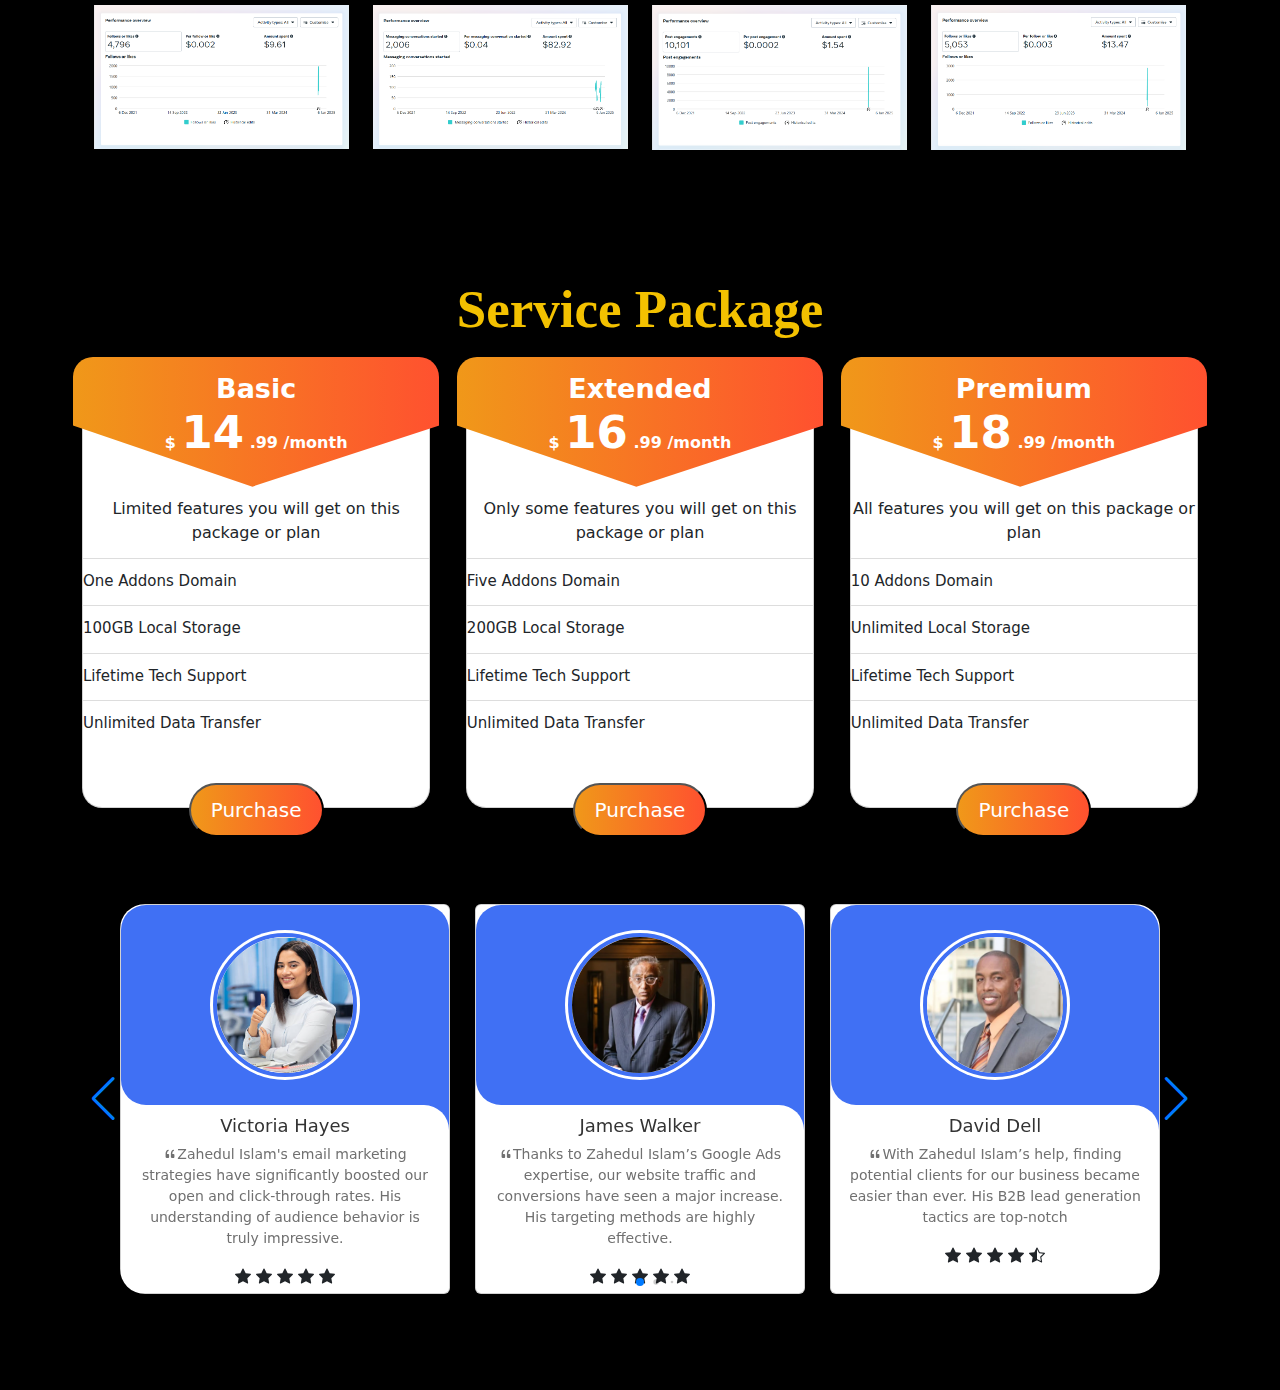
==== commit d62240a6: "shkail" ====
--- a/index.html
+++ b/index.html
@@ -460,7 +460,7 @@
                         <div class="image-content">
                             <span class="overlay"></span>
                             <div class="card-image">
-                                <img src="pro-img/Screenshot_2.png/" alt="" class="card-img">
+                                <img src="pro-img/Screenshot_2.png" alt="" class="card-img">
                             </div>
                         </div>
                         <div class="card-content">
@@ -479,7 +479,7 @@
                         <div class="image-content">
                             <span class="overlay"></span>
                             <div class="card-image">
-                                <img src="pro-img/Screenshot_3.png/" alt="" class="card-img">
+                                <img src="pro-img/Screenshot_3.png" alt="" class="card-img">
                             </div>
                         </div>
                         <div class="card-content">
@@ -498,7 +498,7 @@
                         <div class="image-content">
                             <span class="overlay"></span>
                             <div class="card-image">
-                                <img src="pro-img/Screenshot_4.png/" alt="" class="card-img">
+                                <img src="pro-img/Screenshot_4.png" alt="" class="card-img">
                             </div>
                         </div>
                         <div class="card-content">
@@ -517,7 +517,7 @@
                         <div class="image-content">
                             <span class="overlay"></span>
                             <div class="card-image">
-                                <img src="pro-img/Screenshot_5.png/" alt="" class="card-img">
+                                <img src="pro-img/Screenshot_5.png" alt="" class="card-img">
                             </div>
                         </div>
                         <div class="card-content">
@@ -536,7 +536,7 @@
                         <div class="image-content">
                             <span class="overlay"></span>
                             <div class="card-image">
-                                <img src="pro-img/Screenshot_6.png/" alt="" class="card-img">
+                                <img src="pro-img/Screenshot_6.png" alt="" class="card-img">
                             </div>
                         </div>
                         <div class="card-content">
@@ -555,7 +555,7 @@
                         <div class="image-content">
                             <span class="overlay"></span>
                             <div class="card-image">
-                                <img src="pro-img/Screenshot_7.png/" alt="" class="card-img">
+                                <img src="pro-img/Screenshot_7.png" alt="" class="card-img">
                             </div>
                         </div>
                         <div class="card-content">
@@ -574,7 +574,7 @@
                         <div class="image-content">
                             <span class="overlay"></span>
                             <div class="card-image">
-                                <img src="pro-img/Screenshot_8.png/" alt="" class="card-img">
+                                <img src="pro-img/Screenshot_8.png" alt="" class="card-img">
                             </div>
                         </div>
                         <div class="card-content">
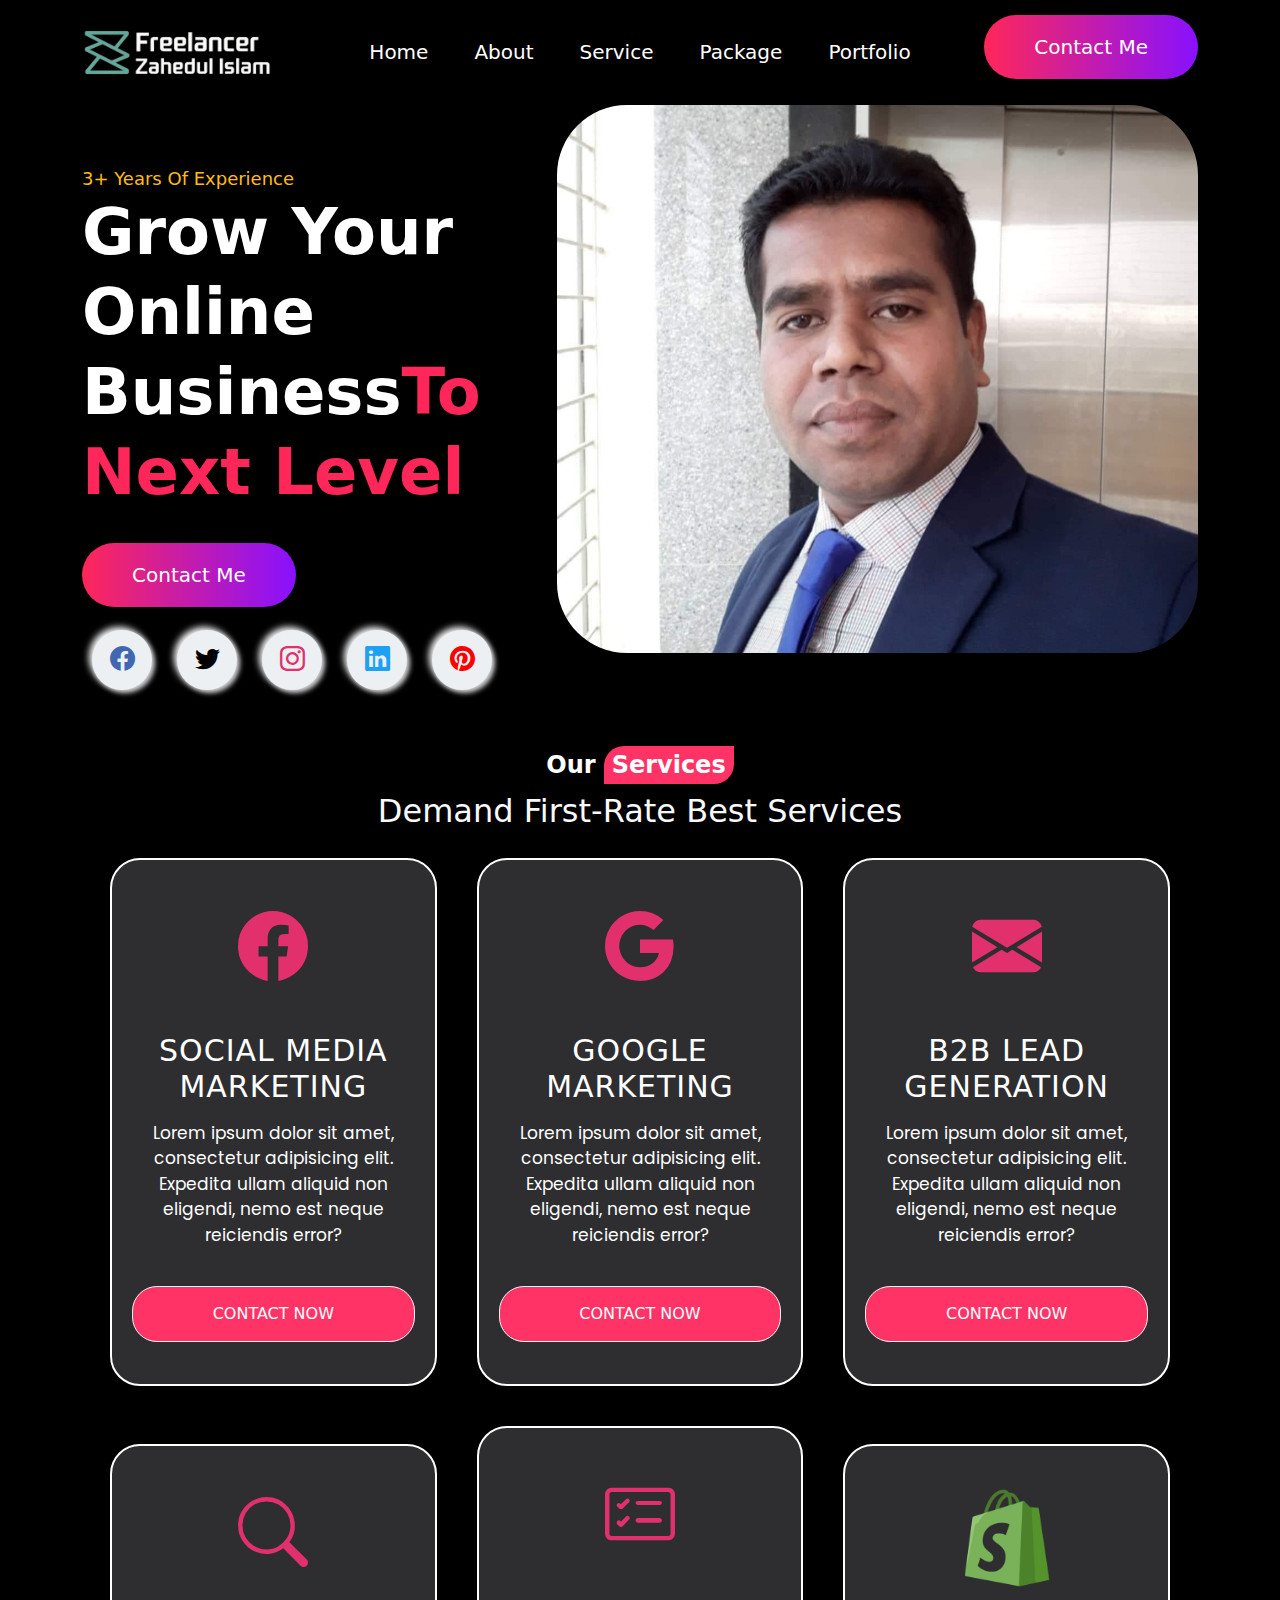
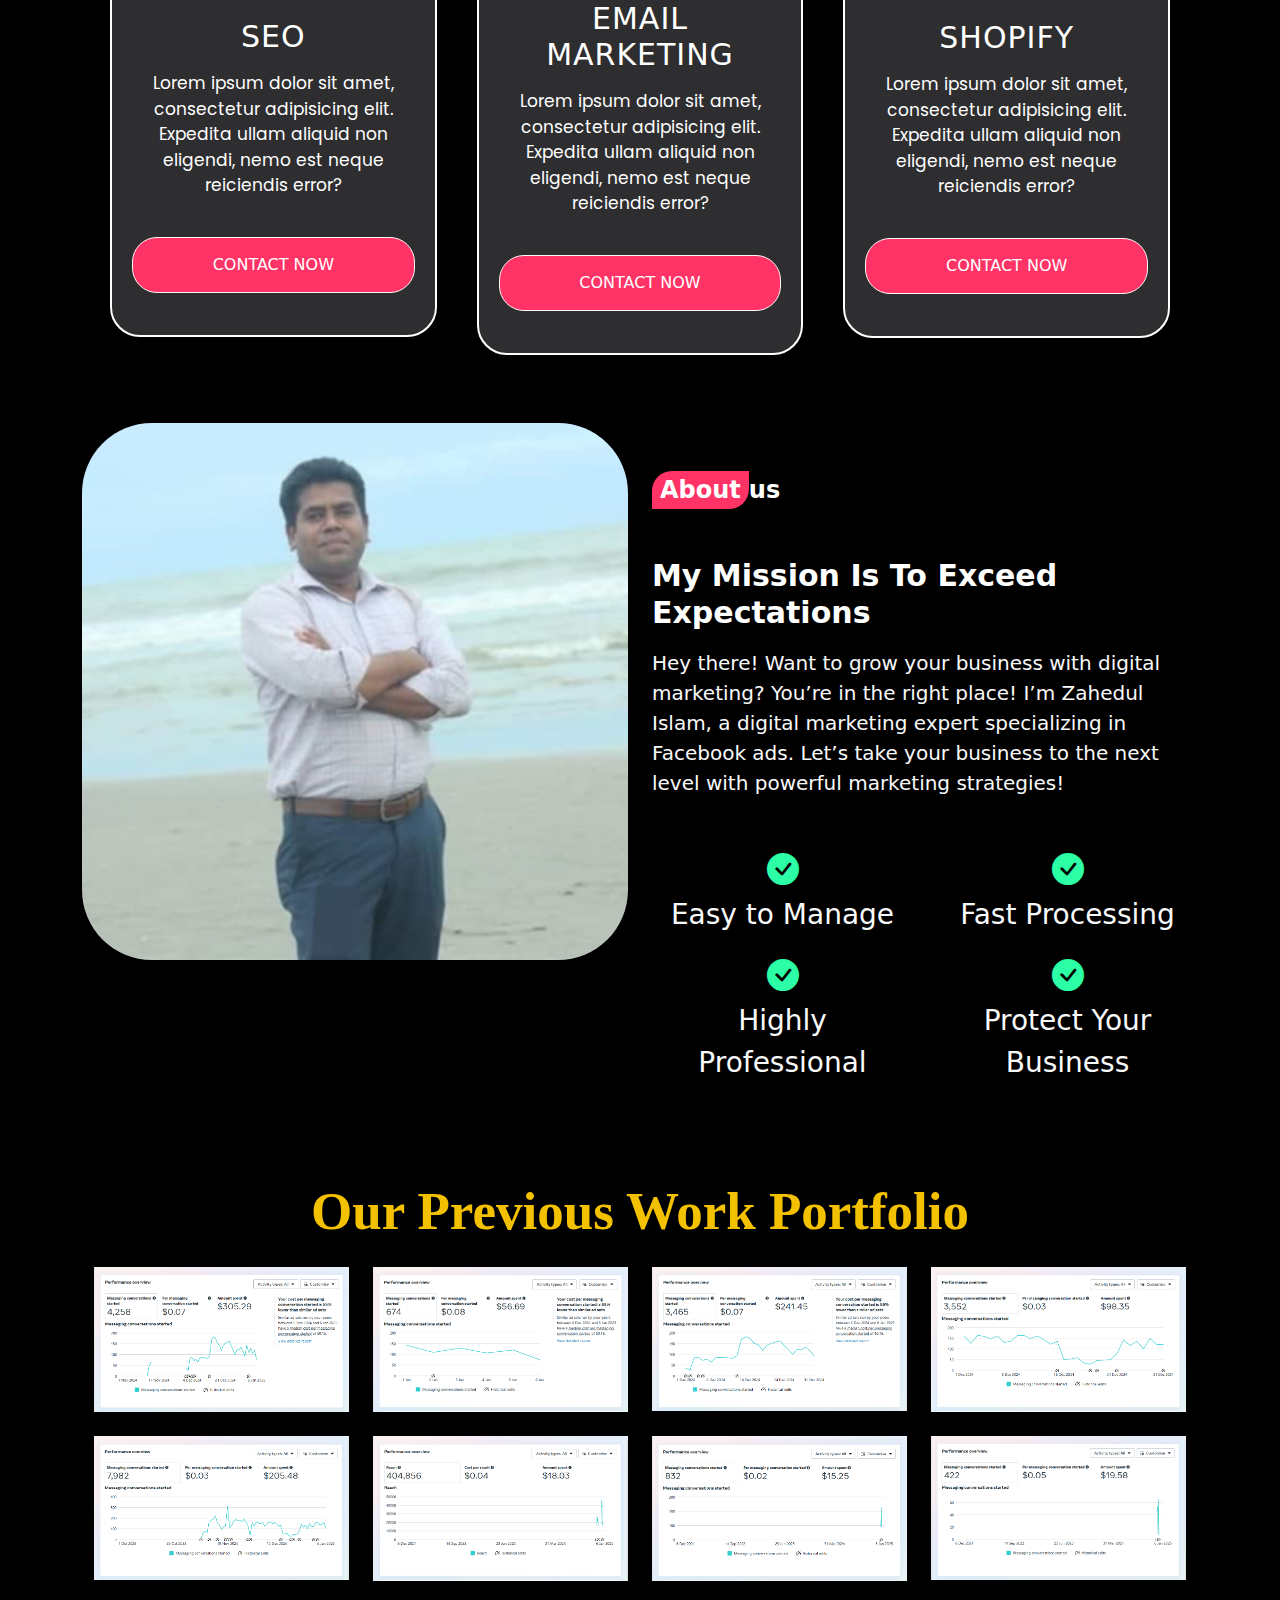
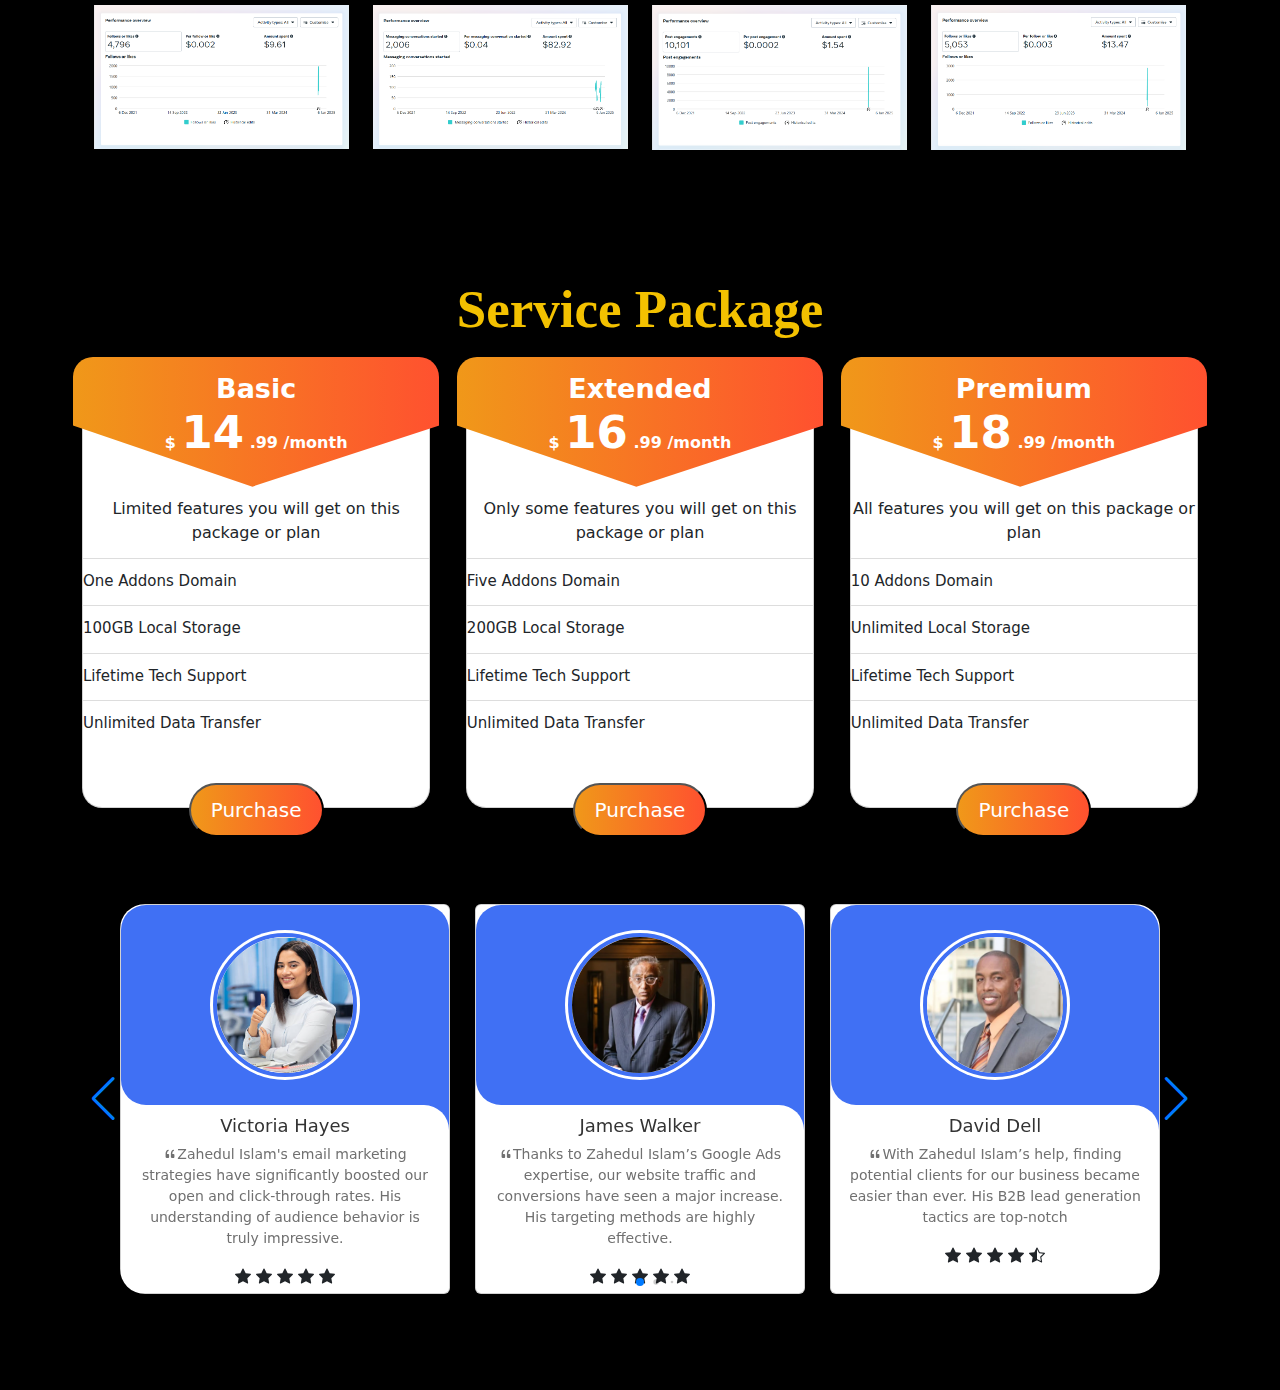
==== commit 025bf711: "hsajf" ====
--- a/index.html
+++ b/index.html
@@ -134,7 +134,7 @@
                 <div class="conten-t content-3">
                     <div class="fab fa-youtube"><i class="bi bi-envelope-fill"></i></div>
                     <h2>
-                        Email Marketing
+                        B2B Lead generation
                     </h2>
                     <p>
                         Lorem ipsum dolor sit amet, consectetur adipisicing elit. Expedita ullam aliquid non eligendi, nemo est neque reiciendis error?
@@ -156,7 +156,7 @@
                 <div class="conten-t content-2">
                     <div class="fab fa-instagram"><i class="bi bi-card-checklist"></i></div>
                     <h2>
-                        B2B Lead generation
+                        Email Marketing
                     </h2>
                     <p>
                         Lorem ipsum dolor sit amet, consectetur adipisicing elit. Expedita ullam aliquid non eligendi, nemo est neque reiciendis error?
--- a/css/style.css
+++ b/css/style.css
@@ -213,6 +213,7 @@
 .conten-t .fab{
     font-size: 70px;
     margin: 16px 0;
+    color: #E1306C;
 }
 .conten-t > *{
     flex: 1 1 100%;
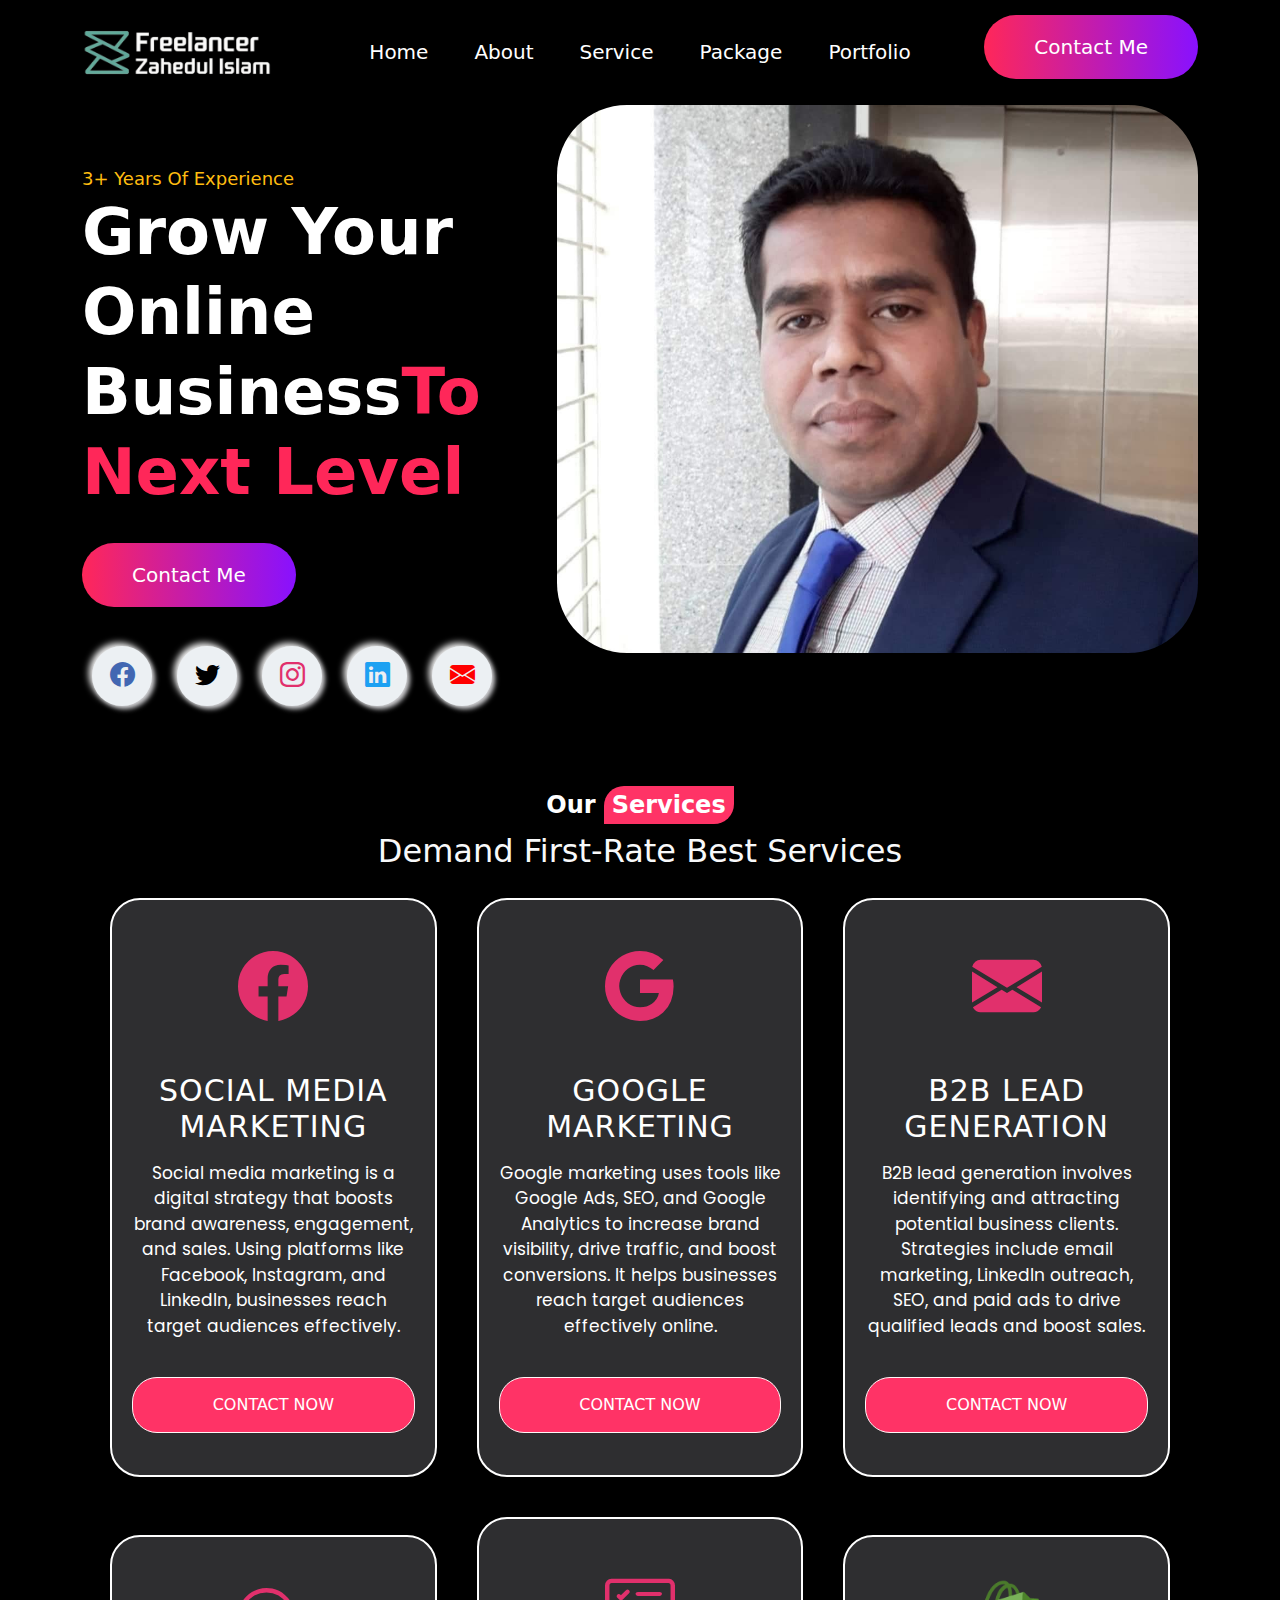
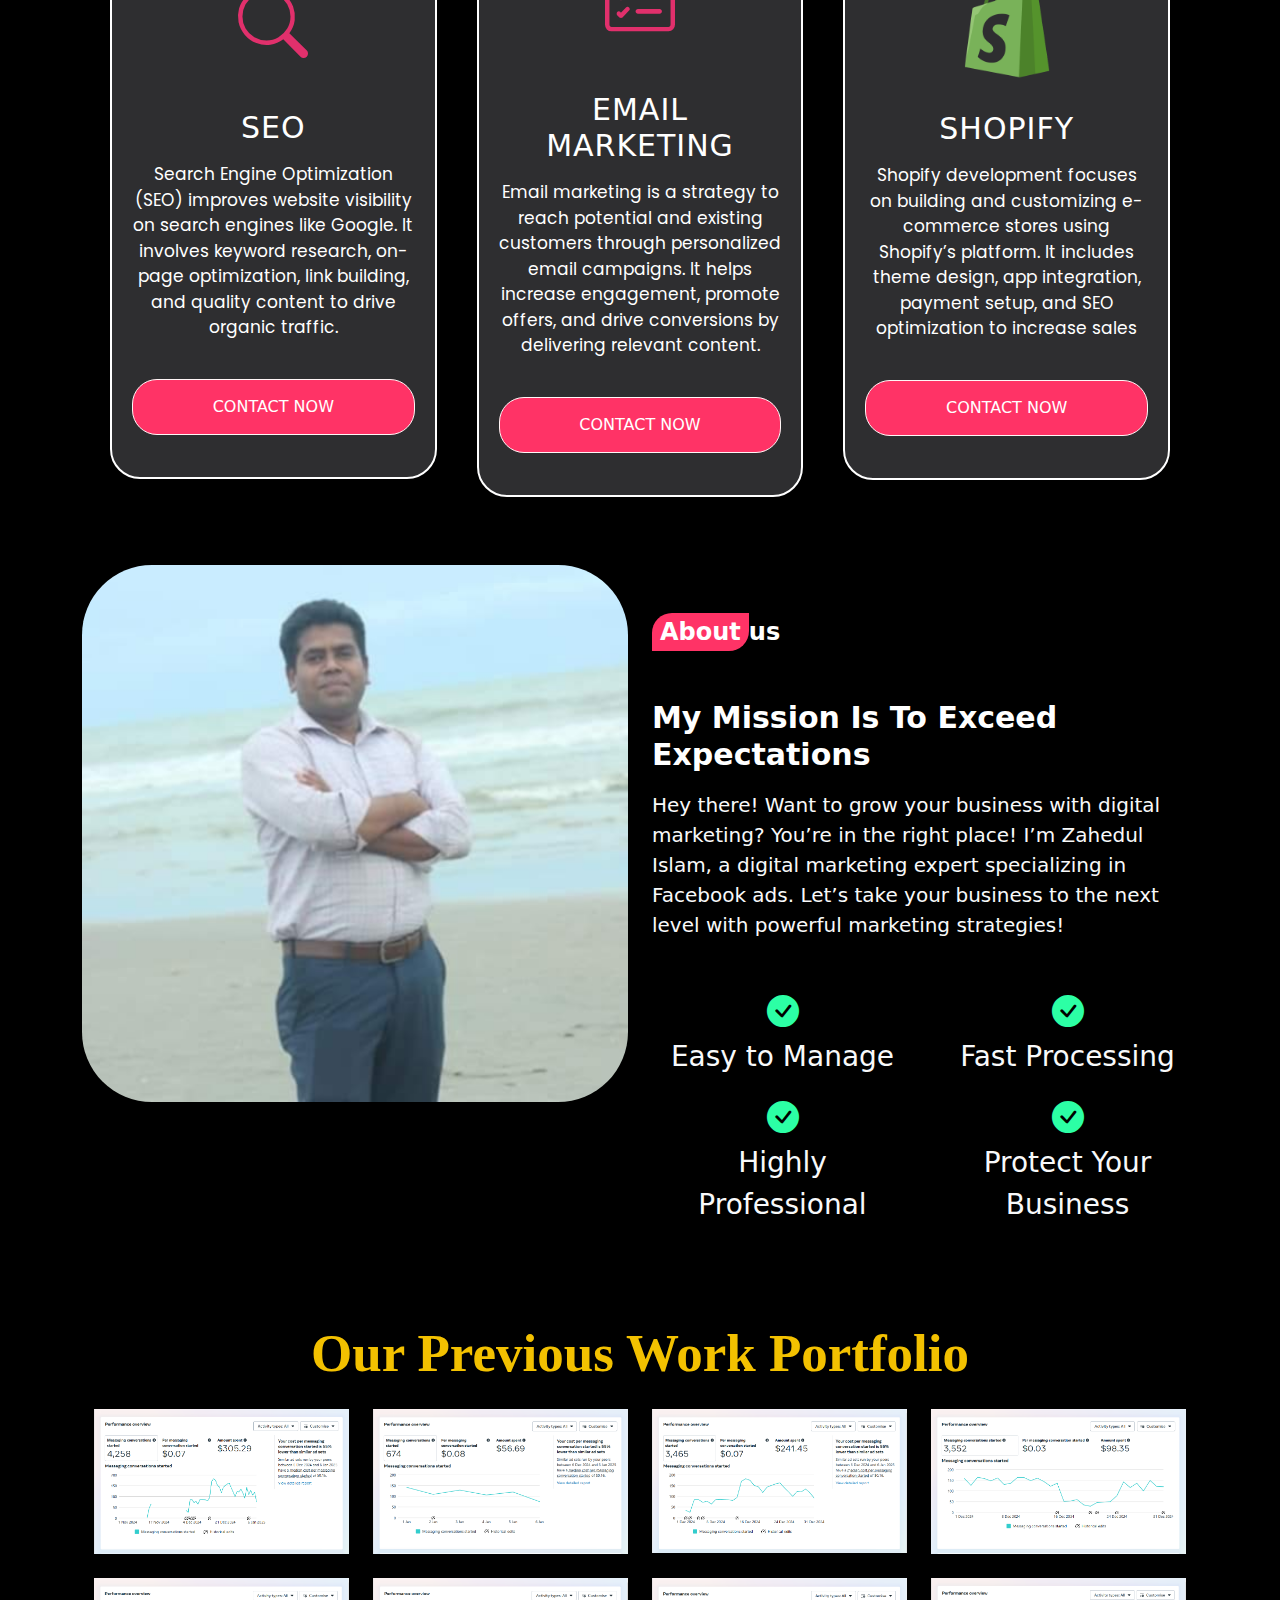
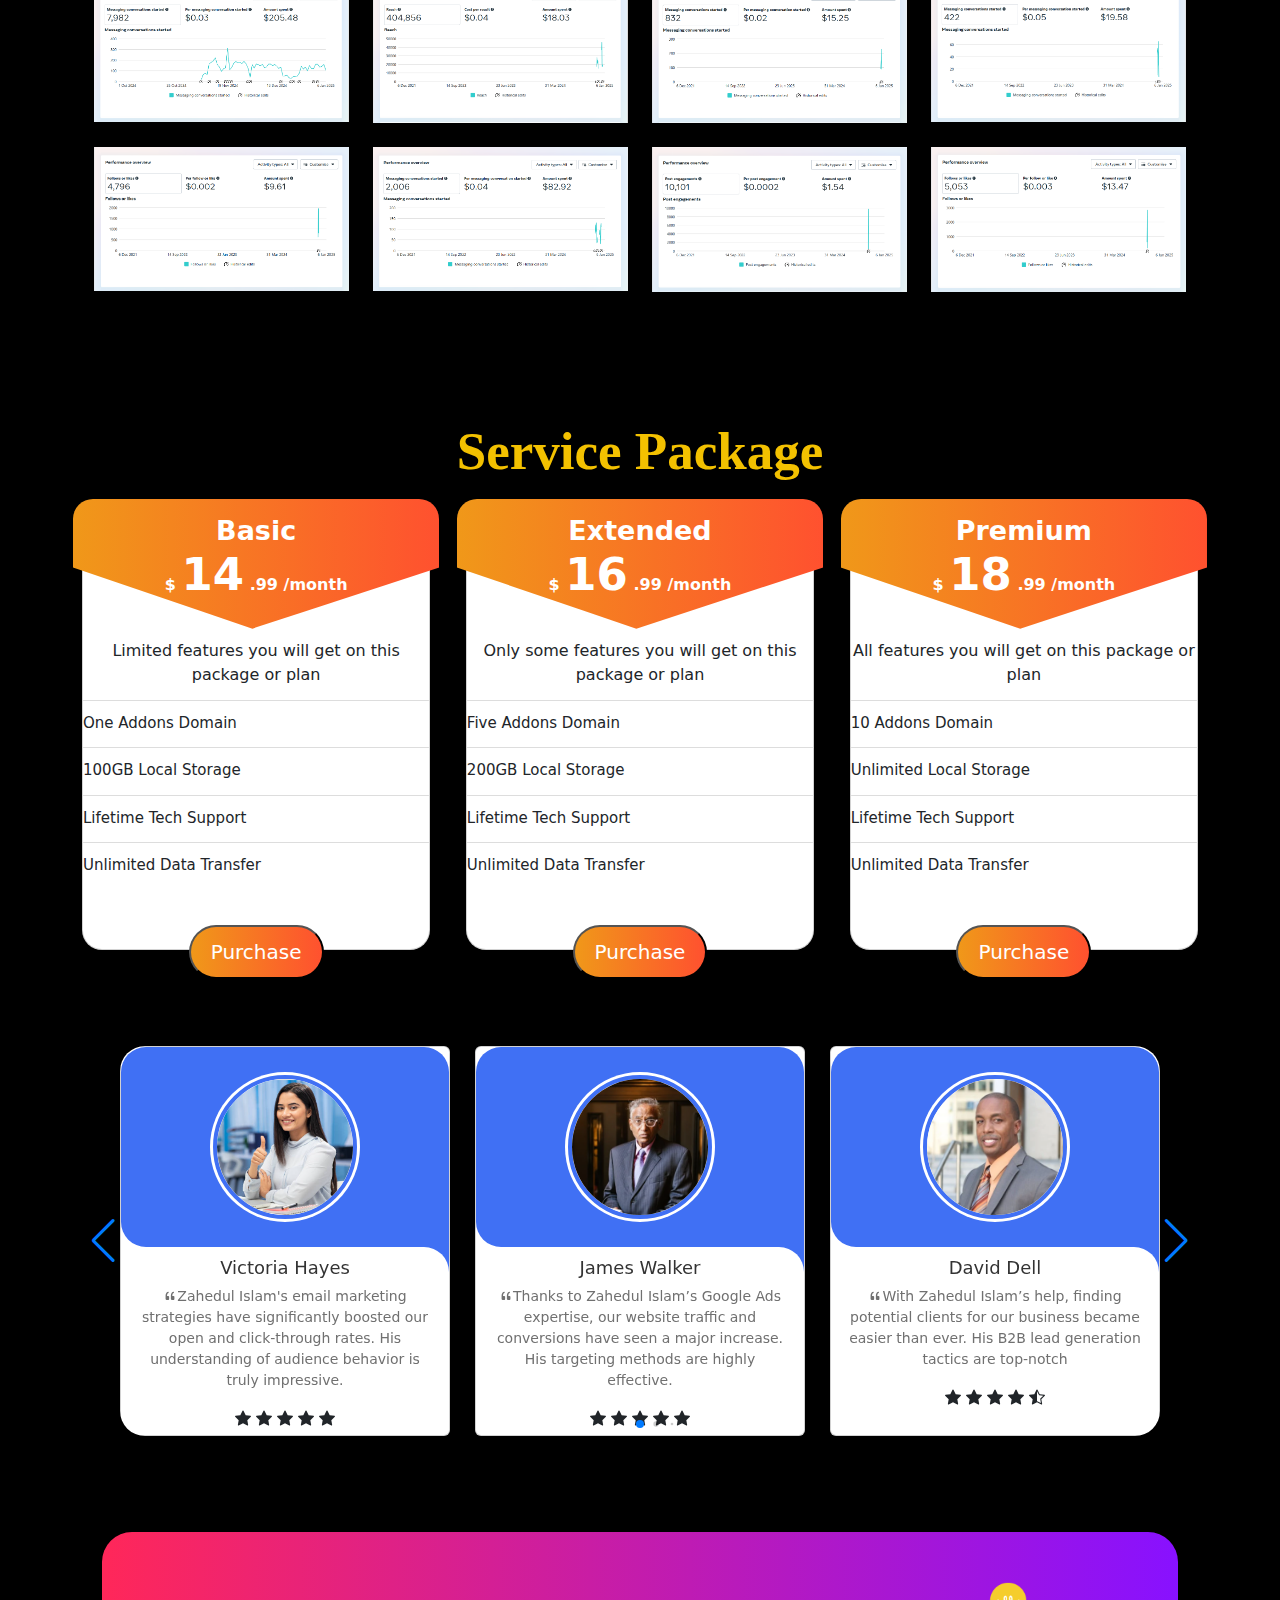
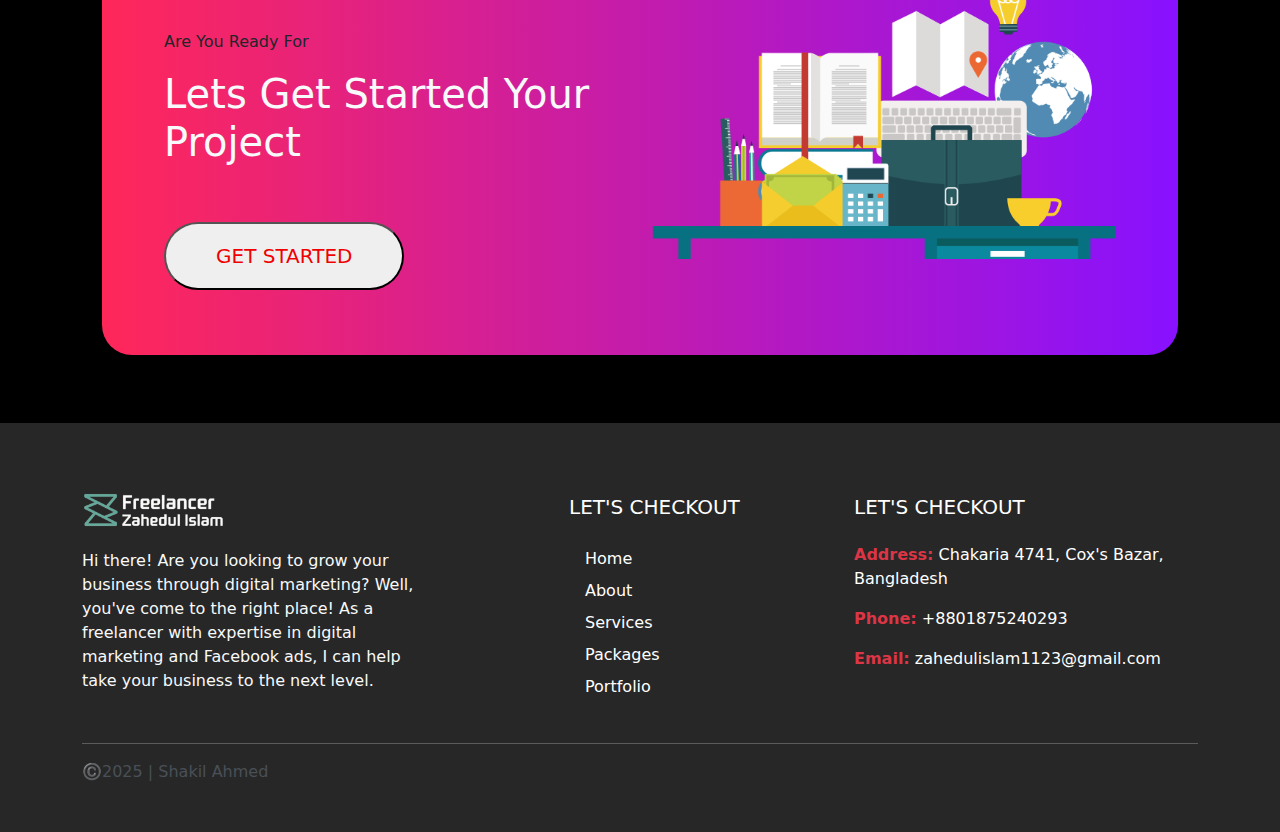
==== commit 84f886ad: "shakil" ====
--- a/index.html
+++ b/index.html
@@ -12,7 +12,7 @@
 </head>
 <body>
     <!-- header section start  -->
-    <section class="container">
+    <section class="container" id="home">
         <div class="row">
             <div class="col">
                 <img src="img/main_logo.png" alt="main_logo" width="200px">
@@ -23,19 +23,19 @@
                         <div class="collapse navbar-collapse" id="navbarNav">
                             <ul class="navbar-nav">
                                 <li class="nav-item">
-                                    <a class="nav-link"href="#">Home</a>
+                                    <a class="nav-link"href="#home">Home</a>
                                 </li>
                                 <li class="nav-item">
-                                    <a class="nav-link" href="#">About</a>
+                                    <a class="nav-link" href="#about">About</a>
                                 </li>
                                 <li class="nav-item">
-                                    <a class="nav-link" href="#">Service</a>
+                                    <a class="nav-link" href="#service">Service</a>
                                 </li>
                                 <li class="nav-item">
-                                    <a class="nav-link" href="#">Package</a>
+                                    <a class="nav-link" href="#package">Package</a>
                                 </li>
                                 <li class="nav-item">
-                                    <a class="nav-link" href="#">Portfolio</a>
+                                    <a class="nav-link" href="#portfolio">Portfolio</a>
                                 </li>
                             </ul>
                         </div>
@@ -44,11 +44,13 @@
             </div>
             <div class="col justify-content-end d-flex">
                 <div class="d-none d-md-block">
-                    <div class="d-flex align-items-center button-style">
-                        <div class="">
-                            Contact Me
-                        </div>
-                    </div>
+                    <a class="text-decoration-none" href="https://wa.me/8801875240293" target="_blank">
+                        <div class="d-flex align-items-center button-style">
+                            <div>
+                                Contact Me
+                            </div>
+                        </div>
+                    </a>
                 </div>
             </div>
         </div>
@@ -57,16 +59,20 @@
     <button class="sidebar-toggle" id="sidebarToggle" onclick="toggleSidebar()">☰</button>
     <div class="sidebar">
         <h3>Menu</h3>
-        <a href="#">Home</a>
-        <a href="#">About</a>
-        <a href="#">Service</a>
-        <a href="#">Package</a>
-        <a href="#">Portfolio</a>
-        <div class="d-flex align-items-center button-style">
-            <div>
-                Contact Me
-            </div>
-        </div>   
+        <a href="#home">Home</a>
+        <a href="#about">About</a>
+        <a href="#service">Service</a>
+        <a href="#package">Package</a>
+        <a href="#portfolio">Portfolio</a>
+        <div>
+            <a class="text-decoration-none" href="https://wa.me/8801875240293" target="_blank">
+                <div class="d-flex align-items-center button-style">
+                    <div>
+                        Contact Me
+                    </div>
+                </div>
+            </a>
+        </div> 
     </div>
     <!-- header section end  -->
     
@@ -78,16 +84,20 @@
                 <p class="main-tittle lh-sm">Grow Your Online Business<span style="color: #ff2759;">To Next Level</span></p>
                 
                 <div class="d-flex justify-content-center justify-content-lg-start">
-                    <div  class="d-flex align-items-center button-style">
-                        Contact Me
-                    </div>
-                </div>
-                <div class="icons mt-2">
-                    <a href="#" class="fb"><i class="bi bi-facebook"></i></a>
-                    <a href="#" class="twitter"><i class="bi bi-twitter"></i></a>
-                    <a href="#" class="insta"><i class="bi bi-instagram"></i></a>
-                    <a href="#" class="linkedin"><i class="bi bi-linkedin"></i></a>
-                    <a href="#" class="pinterest"><i class="bi bi-pinterest"></i></a>
+                    <a class="text-decoration-none" href="https://wa.me/8801875240293" target="_blank">
+                        <div class="d-flex align-items-center button-style">
+                            <div>
+                                Contact Me
+                            </div>
+                        </div>
+                    </a>
+                </div>
+                <div class="icons my-4">
+                    <a href="facebook.com/Zahed42" target="_blank" class="fb"><i class="bi bi-facebook"></i></a>
+                    <a href="https://www.instagram.com/zaheddigitalmarketer" target="_blank" class="twitter"><i class="bi bi-twitter"></i></a>
+                    <a href="https://www.instagram.com/zaheddigitalmarketer?utm_source=ig_web_button_share_sheet&igsh=ZDNlZDc0MzIxNw==" class="insta"><i class="bi bi-instagram"></i></a>
+                    <a href="https://www.linkedin.com/in/zahedul-islam-6a3b442a0/" target="_blank" class="linkedin"><i class="bi bi-linkedin"></i></a>
+                    <a href="mailto:zahedulislam1123@gmail.com" class="pinterest"><i class="bi bi-envelope-fill"></i></a>
                 </div>
             </div>
             <div class="col-lg-7">
@@ -96,7 +106,7 @@
         </div>
     </section>
     <!-- home section end  -->
-    
+    <div id="service"></div>
     <!-- service section start  -->
     <section class="container">
         <div class="card-s">
@@ -117,9 +127,9 @@
                         Social Media Marketing
                     </h2>
                     <p>
-                        Lorem ipsum dolor sit amet, consectetur adipisicing elit. Expedita ullam aliquid non eligendi, nemo est neque reiciendis error?
+                        Social media marketing is a digital strategy that boosts brand awareness, engagement, and sales. Using platforms like Facebook, Instagram, and LinkedIn, businesses reach target audiences effectively.
                     </p>
-                    <a href="#">Contact Now</a>
+                    <a href="https://wa.me/8801875240293" target="_blank">Contact Now</a>
                 </div>
                 <div class="conten-t content-2">
                     <div class="fab fa-instagram"><i class="bi bi-google"></i></div>
@@ -127,9 +137,9 @@
                         Google Marketing
                     </h2>
                     <p>
-                        Lorem ipsum dolor sit amet, consectetur adipisicing elit. Expedita ullam aliquid non eligendi, nemo est neque reiciendis error?
+                        Google marketing uses tools like Google Ads, SEO, and Google Analytics to increase brand visibility, drive traffic, and boost conversions. It helps businesses reach target audiences effectively online.
                     </p>
-                    <a href="#">Contact Now</a>
+                    <a href="https://wa.me/8801875240293" target="_blank">Contact Now</a>
                 </div>
                 <div class="conten-t content-3">
                     <div class="fab fa-youtube"><i class="bi bi-envelope-fill"></i></div>
@@ -137,9 +147,9 @@
                         B2B Lead generation
                     </h2>
                     <p>
-                        Lorem ipsum dolor sit amet, consectetur adipisicing elit. Expedita ullam aliquid non eligendi, nemo est neque reiciendis error?
+                        B2B lead generation involves identifying and attracting potential business clients. Strategies include email marketing, LinkedIn outreach, SEO, and paid ads to drive qualified leads and boost sales. 
                     </p>
-                    <a href="#">Contact Now</a>
+                    <a href="https://wa.me/8801875240293" target="_blank">Contact Now</a>
                 </div>
             </div>
             <div class="service-s">
@@ -149,9 +159,9 @@
                         SEO
                     </h2>
                     <p>
-                        Lorem ipsum dolor sit amet, consectetur adipisicing elit. Expedita ullam aliquid non eligendi, nemo est neque reiciendis error?
+                        Search Engine Optimization (SEO) improves website visibility on search engines like Google. It involves keyword research, on-page optimization, link building, and quality content to drive organic traffic.         
                     </p>
-                    <a href="#">Contact Now</a>
+                    <a href="https://wa.me/8801875240293" target="_blank">Contact Now</a>
                 </div>
                 <div class="conten-t content-2">
                     <div class="fab fa-instagram"><i class="bi bi-card-checklist"></i></div>
@@ -159,9 +169,9 @@
                         Email Marketing
                     </h2>
                     <p>
-                        Lorem ipsum dolor sit amet, consectetur adipisicing elit. Expedita ullam aliquid non eligendi, nemo est neque reiciendis error?
+                        Email marketing is a strategy to reach potential and existing customers through personalized email campaigns. It helps increase engagement, promote offers, and drive conversions by delivering relevant content.     
                     </p>
-                    <a href="#">Contact Now</a>
+                    <a href="https://wa.me/8801875240293" target="_blank">Contact Now</a>
                 </div>
                 <div class="conten-t content-3">
                     <div class="fab fa-youtube"><img src="icon/social.png" alt="" width="100px"></div>
@@ -169,15 +179,15 @@
                         Shopify
                     </h2>
                     <p>
-                        Lorem ipsum dolor sit amet, consectetur adipisicing elit. Expedita ullam aliquid non eligendi, nemo est neque reiciendis error?
+                        Shopify development focuses on building and customizing e-commerce stores using Shopify’s platform. It includes theme design, app integration, payment setup, and SEO optimization to increase sales
                     </p>
-                    <a href="#">Contact Now</a>
+                    <a href="https://wa.me/8801875240293" target="_blank">Contact Now</a>
                 </div>
             </div>
         </div>
     </section>
     <!-- service section end  -->
-    
+    <div id="about"></div>
     <!-- about section start  -->
     <section class="container mt-5">
         <div class="row">
@@ -216,6 +226,7 @@
         </div>
     </section>
     <!-- about section end  -->
+    <div id="portfolio"></div>
     <!-- portfolio section start  -->
     <section class="container mt-5">
         <div class="d-flex justify-content-center pt-4 portfolio-tittle">
@@ -270,31 +281,31 @@
                     <!-- Image 8 -->
                     <div class="col">
                         <div class="gallery-item">
-                            <img src="img-2/img (8).png" class="img-fluid" data-index="7" onclick="openModal(8)" alt="Portfolio Image 8">
+                            <img src="img-2/img (8).png" class="img-fluid" data-index="7" onclick="openModal(7)" alt="Portfolio Image 8">
                         </div>
                     </div>
                     <!-- Image 9 -->
                     <div class="col">
                         <div class="gallery-item">
-                            <img src="img-2/img (9).png" class="img-fluid" data-index="9" onclick="openModal(9)" alt="Portfolio Image 9">
+                            <img src="img-2/img (9).png" class="img-fluid" data-index="8" onclick="openModal(8)" alt="Portfolio Image 9">
                         </div>
                     </div>
                     <!-- Image 10 -->
                     <div class="col">
                         <div class="gallery-item">
-                            <img src="img-2/img (10).png" class="img-fluid" data-index="10" onclick="openModal(10)" alt="Portfolio Image 10">
+                            <img src="img-2/img (10).png" class="img-fluid" data-index="9" onclick="openModal(9)" alt="Portfolio Image 10">
                         </div>
                     </div>
                     <!-- Image 11 -->
                     <div class="col">
                         <div class="gallery-item">
-                            <img src="img-2/img (11).png" class="img-fluid" data-index="11" onclick="openModal(11)" alt="Portfolio Image 11">
+                            <img src="img-2/img (11).png" class="img-fluid" data-index="10" onclick="openModal(10)" alt="Portfolio Image 11">
                         </div>
                     </div>
                     <!-- Image 12 -->
                     <div class="col">
                         <div class="gallery-item">
-                            <img src="img-2/img (12).png" class="img-fluid" data-index="12" onclick="openModal(12)" alt="Portfolio Image 12">
+                            <img src="img-2/img (12).png" class="img-fluid" data-index="11" onclick="openModal(11)" alt="Portfolio Image 12">
                         </div>
                     </div>
                 </div>
@@ -318,9 +329,8 @@
         </div>
     </section>
     <!-- portfolio section end  -->
-    
-    <!-- service section start -->
-    
+    <div id="package"></div>
+    <!-- service section start --> 
     <section class="container my-5">
         <div class="d-flex justify-content-center pt-4 portfolio-tittle">
             <p>Service Package</p>
@@ -353,7 +363,9 @@
                 </div>
                 <div class=" pt-4 m-4 justify-content-center d-flex">
                     <div class="position-absolute">
-                        <button>Purchase</button> 
+                        <a href="https://wa.me/8801875240293" target="_blank">
+                            <button>Purchase</button>
+                        </a>
                     </div> 
                 </div>
             </div>
@@ -388,7 +400,9 @@
                 </div>
                 <div class=" pt-4 m-4 justify-content-center d-flex">
                     <div class="position-absolute">
-                        <button>Purchase</button> 
+                        <a href="https://wa.me/8801875240293" target="_blank">
+                            <button>Purchase</button>
+                        </a>
                     </div> 
                 </div>
             </div>
@@ -422,7 +436,9 @@
                     </div>
                     <div class=" pt-4 m-4 justify-content-center d-flex">
                         <div class="position-absolute">
-                            <button>Purchase</button> 
+                            <a href="https://wa.me/8801875240293" target="_blank">
+                                <button>Purchase</button>
+                            </a>
                         </div> 
                     </div>
                 </div>
@@ -432,7 +448,6 @@
     <!-- package section end  -->
     
     <!-- testimonial section start  -->
-    
     <section class="my-5 py-5">
         <div class="slide-container swiper">
             <div class="slide-content">
@@ -615,13 +630,62 @@
             <div class="swiper-pagination"></div>
         </div>
     </section>
+    <!-- testimonial section end  -->
     
+    <!-- get started section start   -->
+    <section class="container pb-5">
+        <div class="row bg-color">
+            <div class="col-lg-6 text-center text-lg-start mt-5">
+                <div>
+                    <p>Are You Ready For</p>
+                    <h3 class="fs-1 text-light">Lets Get Started Your Project</h3>
+                    <a href="https://wa.me/8801875240293" target="_blank">
+                        <button class="button-styl mt-5">GET STARTED</button> 
+                    </a>
+                </div>
+            </div>
+            <div class="col-lg-6">
+                <img class="img-fluid" src="img/clipart1408755.png" alt="" width="500px">
+            </div>
+        </div>
+    </section>
+    <!-- get started section start  -->
     
-    
-    
-    
-    
-    
+    <!-- footer section start  -->
+    <section style="background-color: rgb(39, 39, 39);">
+        <section class="container py-5">
+            <div class="row">
+                <div class="col-lg-4">
+                    <div>
+                        <img src="img/main_logo.png" alt="" width="150px">
+                        <p class="text-light">Hi there! Are you looking to grow your business through digital marketing? Well, you've come to the right place! As a freelancer with expertise in digital marketing and Facebook ads, I can help take your business to the next level.                    </p>
+                    </div>
+                </div>
+                <div class="col-lg-1"></div>
+                <div class="col-lg-3 text-white p-4">
+                    <h5 class="mb-4">LET'S CHECKOUT</h5>
+                    <ul class="nav flex-column lh-1">
+                        <li class="nav-item"><a href="#home" class="nav-link text-white">Home</a></li>
+                        <li class="nav-item"><a href="#about" class="nav-link text-white">About</a></li>
+                        <li class="nav-item"><a href="#service" class="nav-link text-white">Services</a></li>
+                        <li class="nav-item"><a href="#package" class="nav-link text-white">Packages</a></li>
+                        <li class="nav-item"><a href="#portfolio" class="nav-link text-white">Portfolio</a></li>
+                    </ul>
+                </div>
+                <div class="col-lg-4 text-white p-4">
+                    <h5 class="mb-4">LET'S CHECKOUT</h5>
+                    <p><strong class="text-danger">Address:</strong> Chakaria 4741, Cox's Bazar,  Bangladesh</p>
+                    <p><strong class="text-danger">Phone:</strong> +8801875240293</p>
+                    <p><strong class="text-danger">Email:</strong> zahedulislam1123@gmail.com</p>
+                </div>
+            </div>
+            <hr class="text-light">
+            <div class="text-light-emphasis">
+                ©️2025 | Shakil Ahmed
+            </div>
+        </section>     
+    </section>
+ 
     
     <script src="https://cdn.jsdelivr.net/npm/swiper@11/swiper-bundle.min.js"></script>
     <script src="https://code.jquery.com/jquery-3.7.1.min.js"></script>
--- a/css/style.css
+++ b/css/style.css
@@ -41,6 +41,7 @@
     box-shadow: -2px 0 5px rgba(0, 0, 0, 0.1);
     transition: transform 0.3s ease-in-out;
     transform: translateX(100%);
+    z-index: 20;
 }
 
 .sidebar a {
@@ -226,7 +227,7 @@
     background: rgb(4, 34, 11);
 }
 .content-1:hover{
-    border-color: #1DA1F2;
+    border-color: #94f8f3;
     background: #1DA1F2;
 }
 .content-1:hover a{
@@ -234,7 +235,7 @@
 }
 .content-2:hover{
     border-color: #4285F4;
-    background-image: linear-gradient(to right, #4285F4, #EA4335, #FBBC05, #34A853);
+    background-image: linear-gradient(to right, #4285F4, #FBBC05, #34A853);
 }
 .content-2:hover a{
     color: #E1306C;
@@ -503,3 +504,25 @@
         display: none;
     }
 }
+
+/* get started section start  */
+.bg-color{
+    background: linear-gradient(to right, #ff2759, #8811ff);
+    padding: 50px;
+    margin: 20px !important;
+    border-radius: 30px;
+}
+.button-styl{
+    background-image: white;
+    border-radius: 40px;
+    padding: 17px 50px;
+    margin: 15px 0px;
+    font-size: 20px;
+    color: rgb(240, 1, 1);
+}
+.button-styl:hover{
+    background: black !important;
+}
+
+/* get started section end  */
+
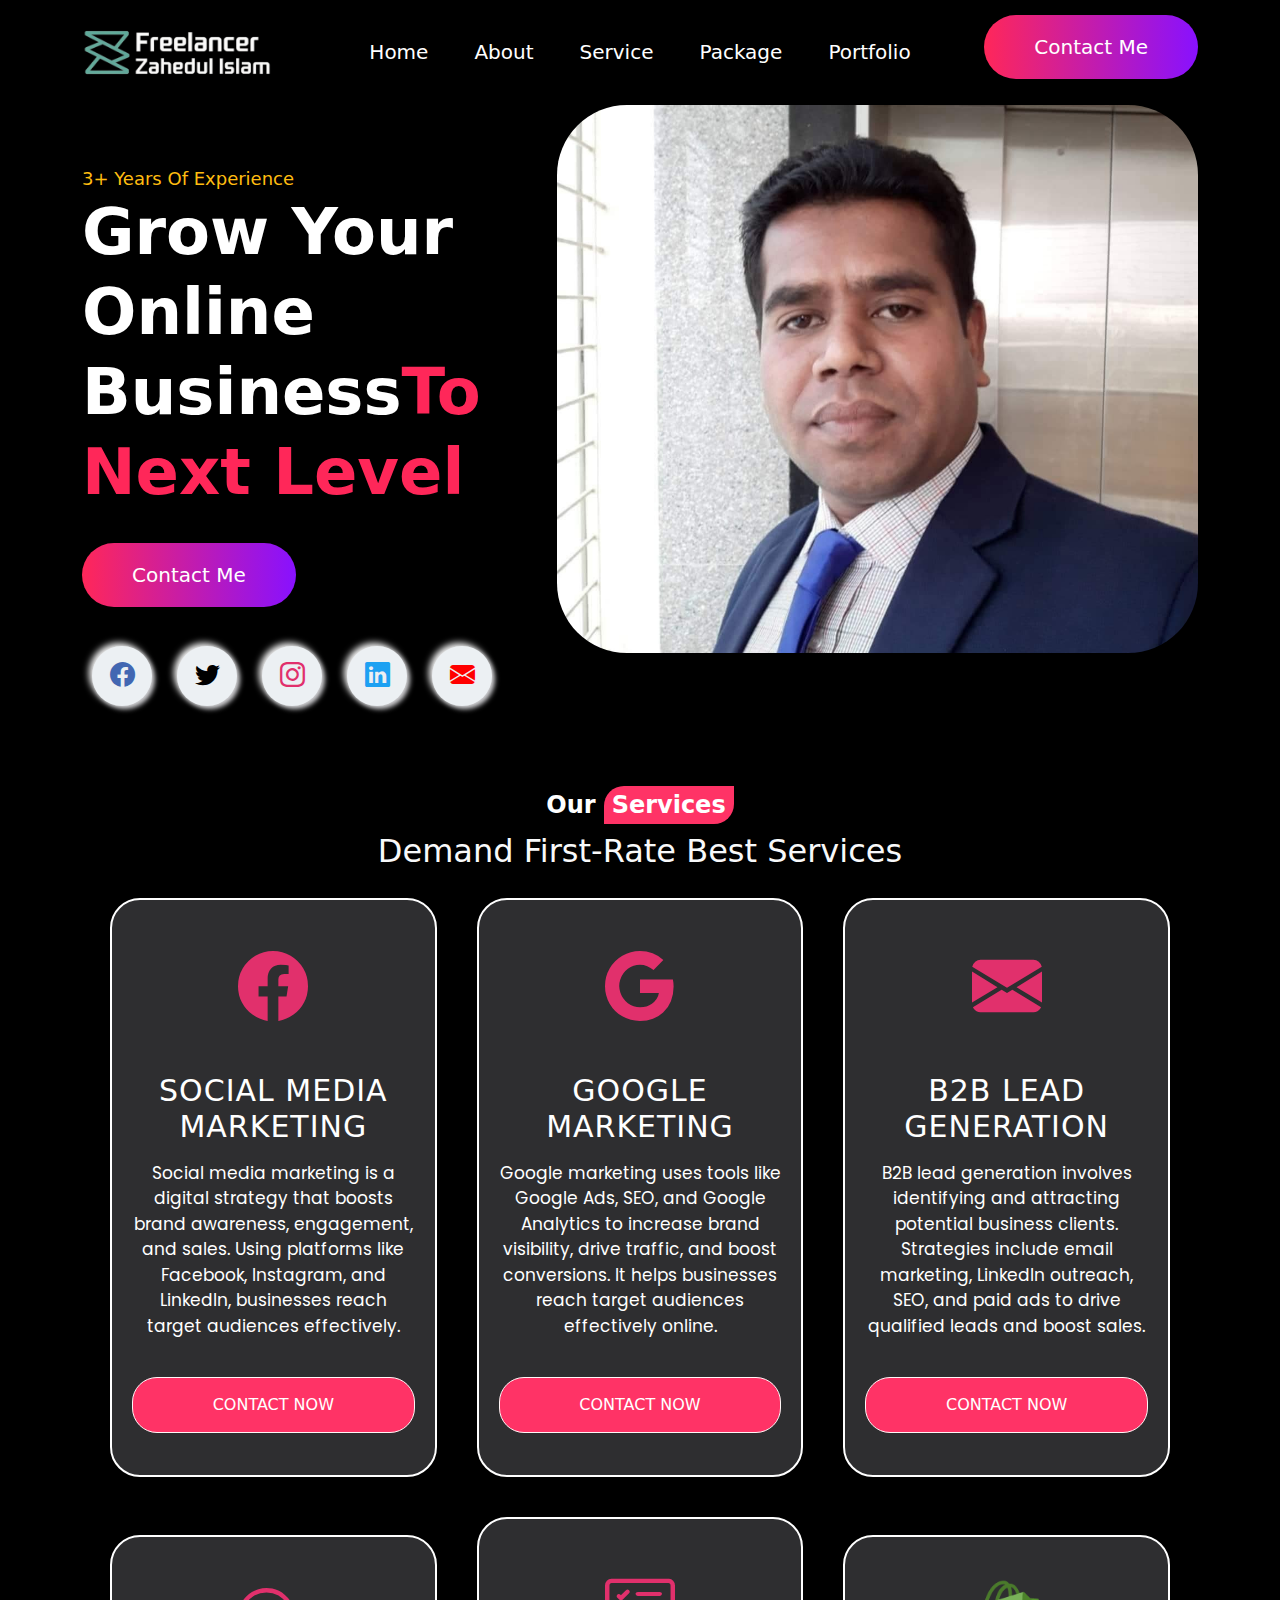
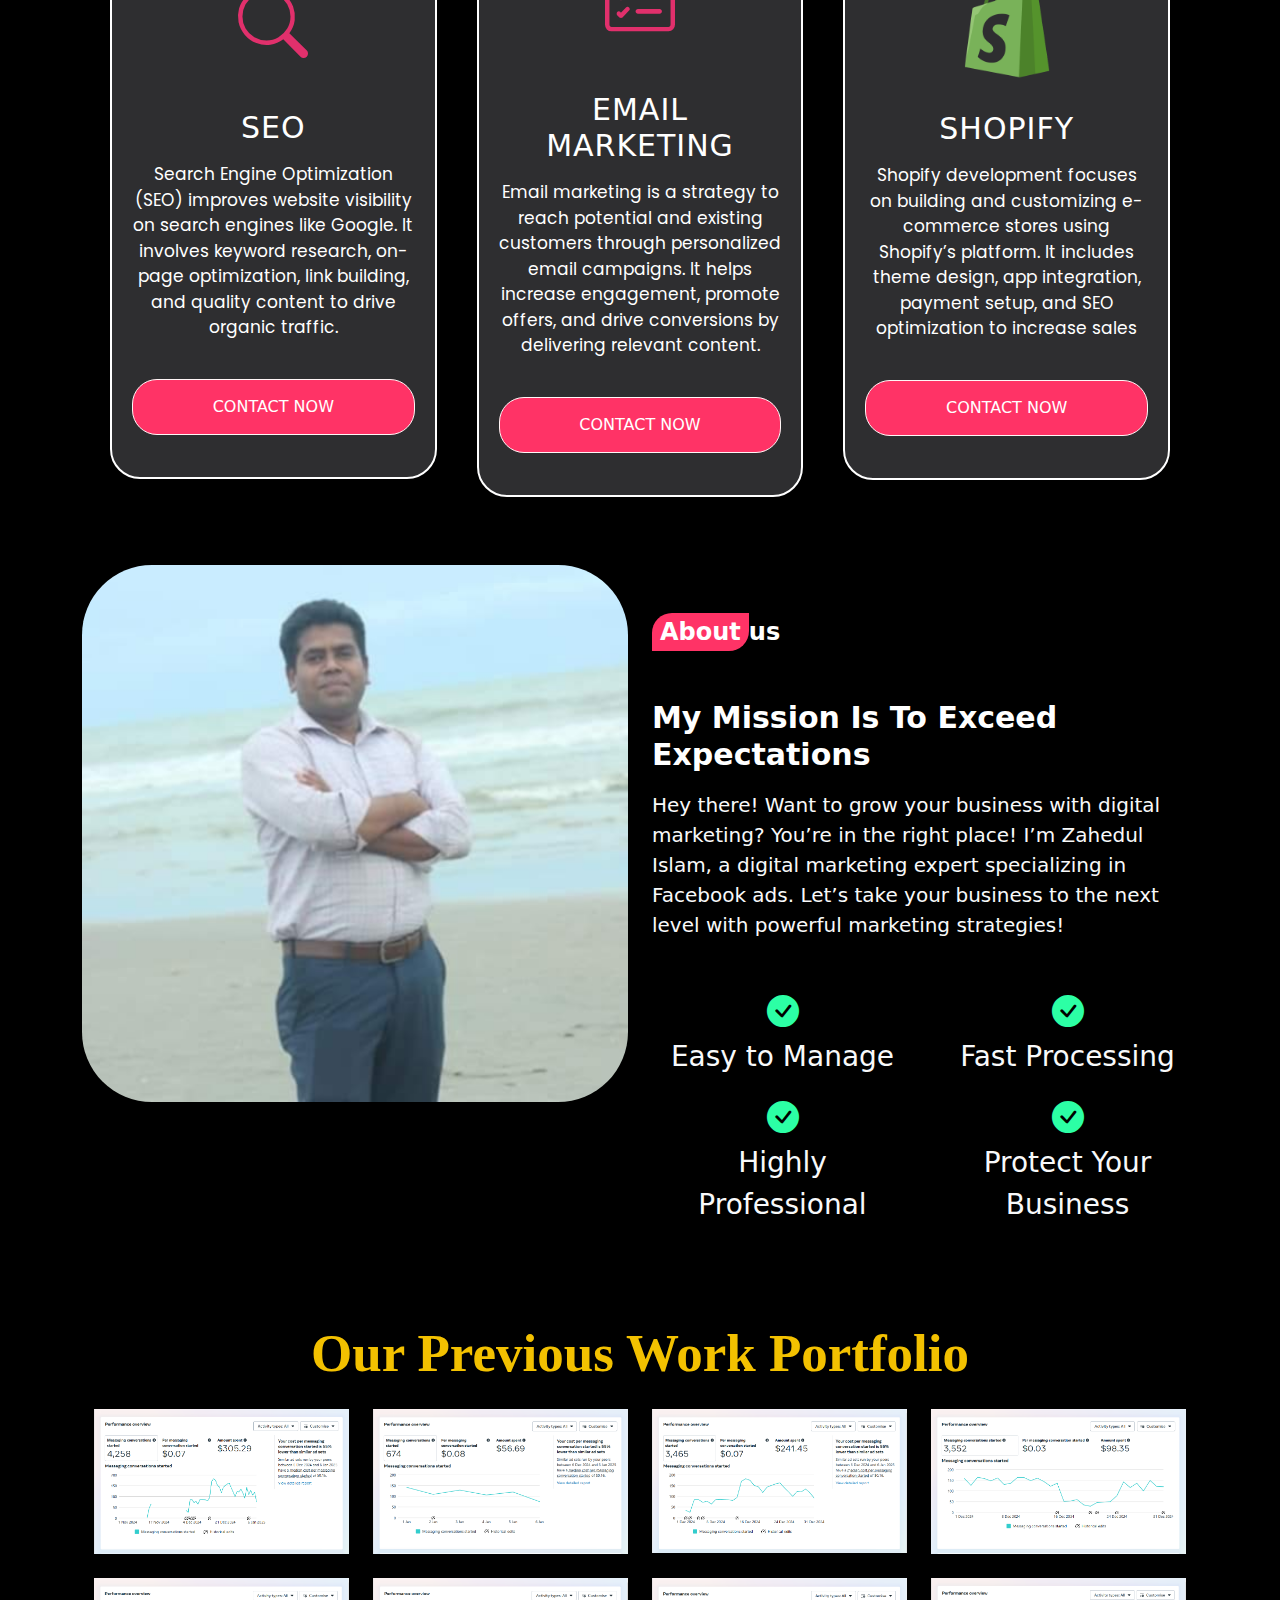
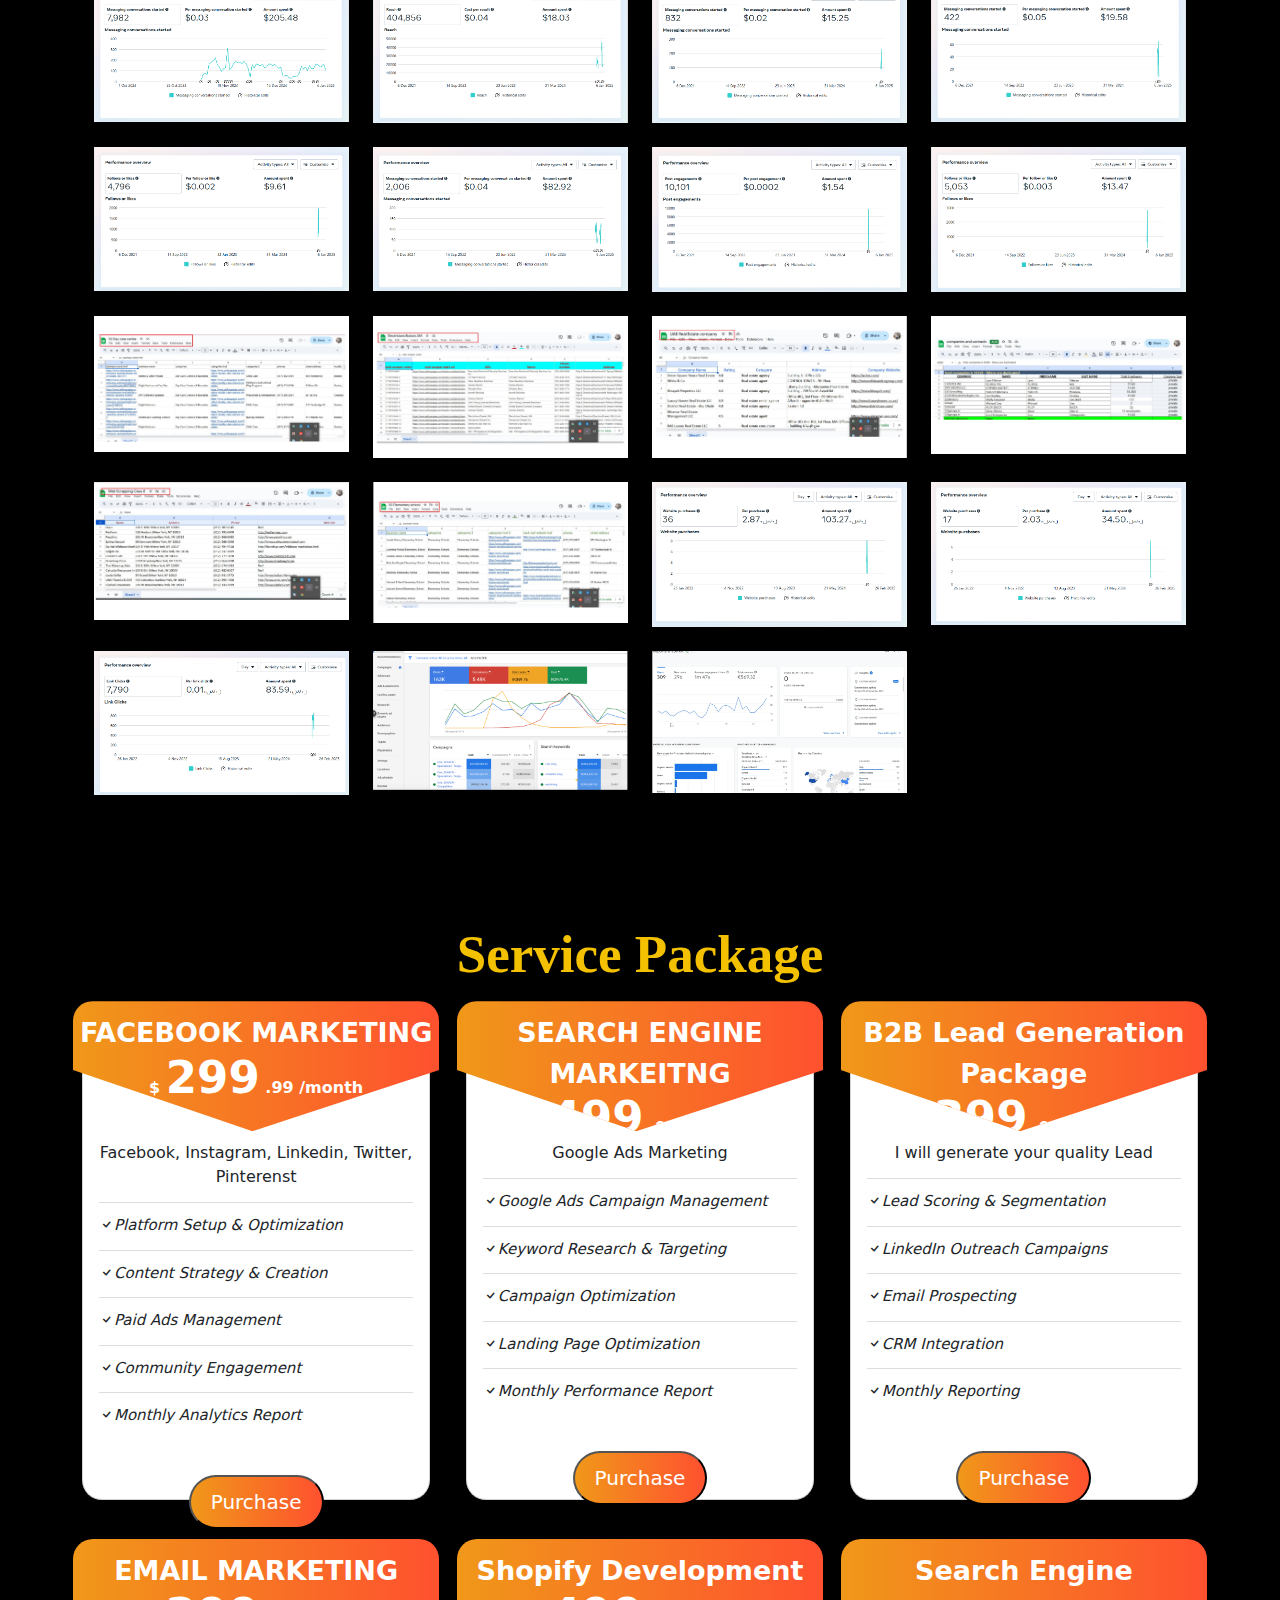
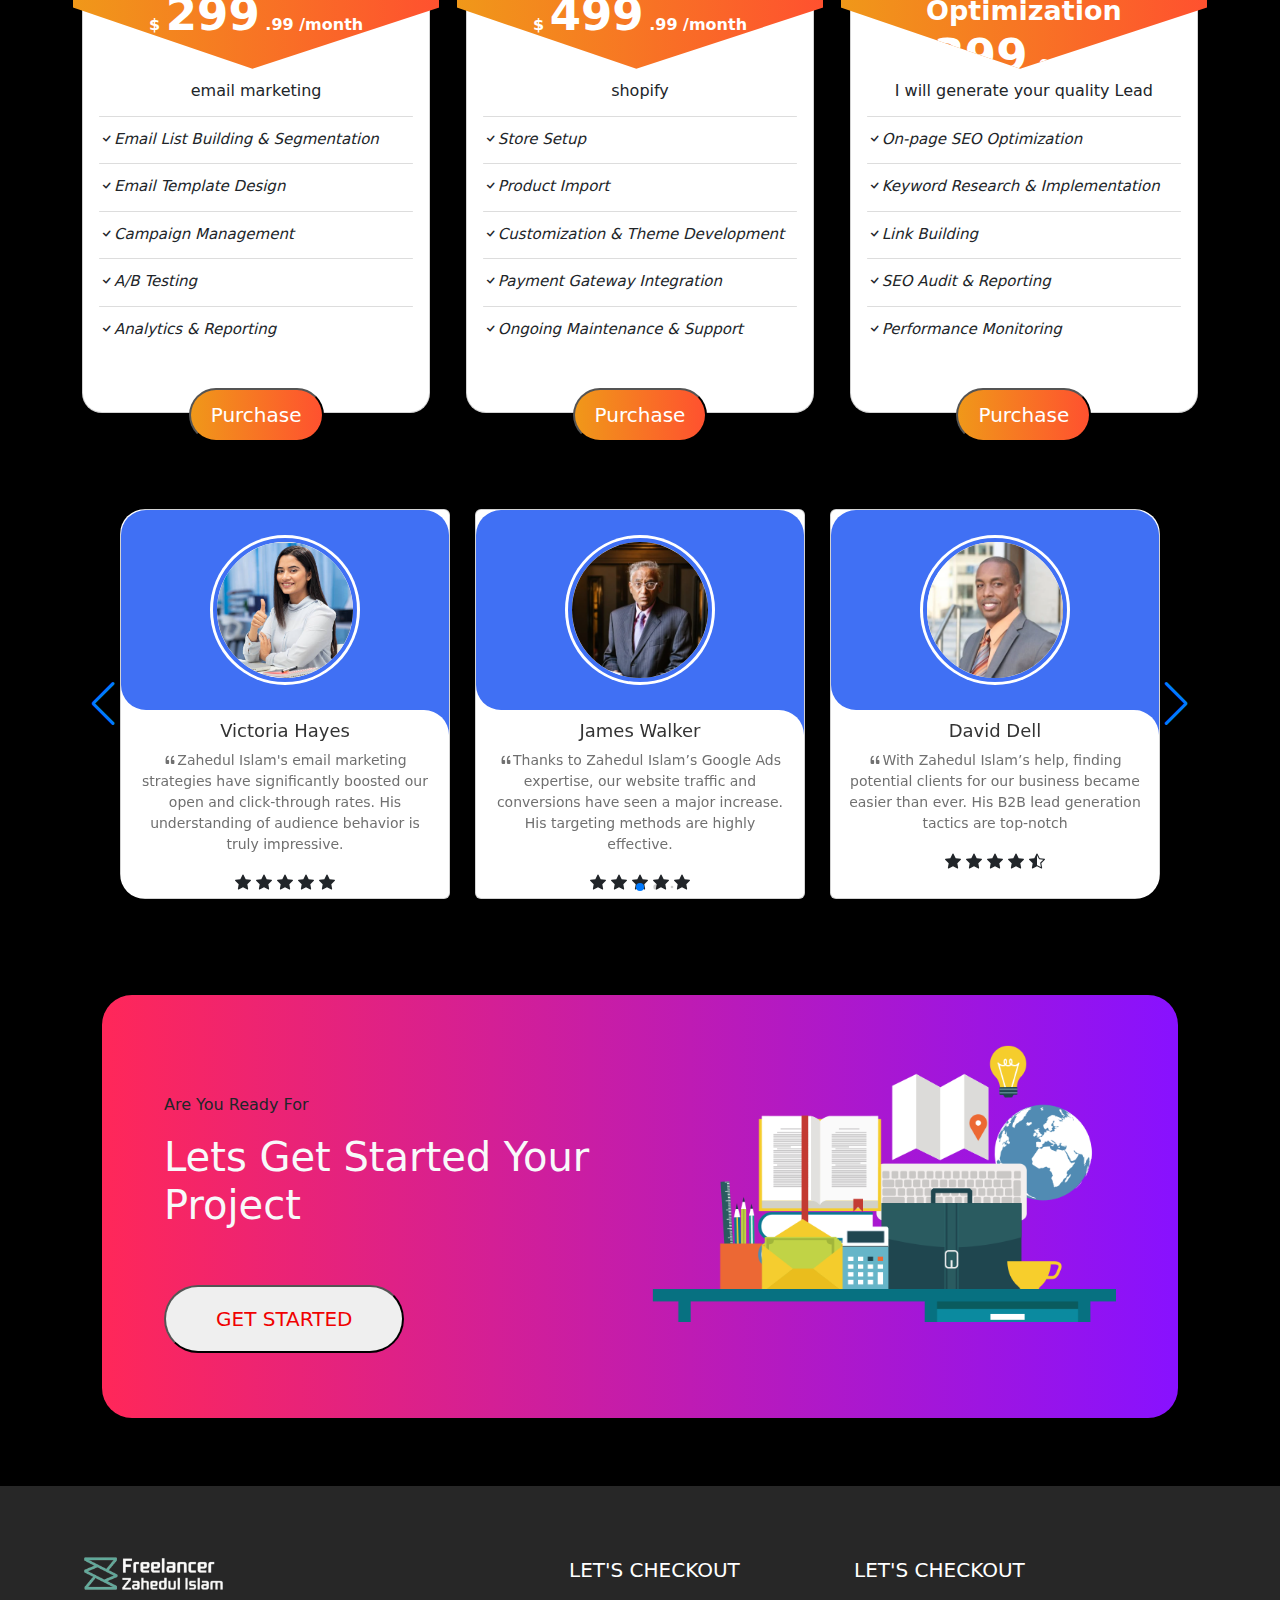
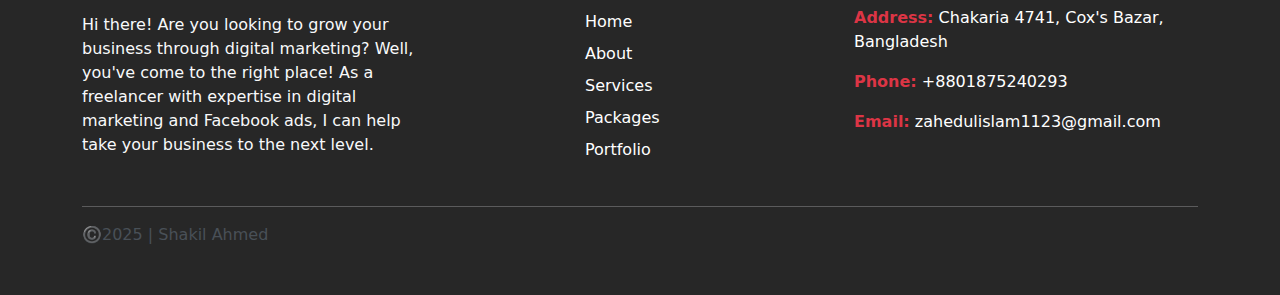
==== commit 8609232b: "shakil" ====
--- a/index.html
+++ b/index.html
@@ -308,6 +308,61 @@
                             <img src="img-2/img (12).png" class="img-fluid" data-index="11" onclick="openModal(11)" alt="Portfolio Image 12">
                         </div>
                     </div>
+                    <div class="col">
+                        <div class="gallery-item">
+                            <img src="img-2/img (13).png" class="img-fluid" data-index="12" onclick="openModal(12)" alt="Portfolio Image 13">
+                        </div>
+                    </div>
+                    <div class="col">
+                        <div class="gallery-item">
+                            <img src="img-2/img (14).png" class="img-fluid" data-index="13" onclick="openModal(13)" alt="Portfolio Image 14">
+                        </div>
+                    </div>
+                    <div class="col">
+                        <div class="gallery-item">
+                            <img src="img-2/img (15).png" class="img-fluid" data-index="14" onclick="openModal(14)" alt="Portfolio Image 15">
+                        </div>
+                    </div>
+                    <div class="col">
+                        <div class="gallery-item">
+                            <img src="img-2/img (16).png" class="img-fluid" data-index="15" onclick="openModal(15)" alt="Portfolio Image 16">
+                        </div>
+                    </div>
+                    <div class="col">
+                        <div class="gallery-item">
+                            <img src="img-2/img (17).png" class="img-fluid" data-index="16" onclick="openModal(16)" alt="Portfolio Image 17">
+                        </div>
+                    </div>
+                    <div class="col">
+                        <div class="gallery-item">
+                            <img src="img-2/img (18).png" class="img-fluid" data-index="17" onclick="openModal(17)" alt="Portfolio Image 17">
+                        </div>
+                    </div>
+                    <div class="col">
+                        <div class="gallery-item">
+                            <img src="img-2/img (19).png" class="img-fluid" data-index="18" onclick="openModal(18)" alt="Portfolio Image 18">
+                        </div>
+                    </div>
+                    <div class="col">
+                        <div class="gallery-item">
+                            <img src="img-2/img (20).png" class="img-fluid" data-index="19" onclick="openModal(19)" alt="Portfolio Image 19">
+                        </div>
+                    </div>
+                    <div class="col">
+                        <div class="gallery-item">
+                            <img src="img-2/img (21).png" class="img-fluid" data-index="20" onclick="openModal(20)" alt="Portfolio Image 20">
+                        </div>
+                    </div>
+                    <div class="col">
+                        <div class="gallery-item">
+                            <img src="img-2/img (22).png" class="img-fluid" data-index="21" onclick="openModal(21)" alt="Portfolio Image 21">
+                        </div>
+                    </div>
+                    <div class="col">
+                        <div class="gallery-item">
+                            <img src="img-2/img (23).png" class="img-fluid" data-index="22" onclick="openModal(22)" alt="Portfolio Image 22">
+                        </div>
+                    </div>
                 </div>
             </div>
             
@@ -338,27 +393,30 @@
         <div class="content">
             <div class="card">
                 <div class="top">
-                    <div class="title">Basic</div>
+                    <div class="title">FACEBOOK MARKETING</div>
                     <div class="price-sec">
                         <span class="dollar">$</span>
-                        <span class="price">14</span>
+                        <span class="price">299</span>
                         <span class="decimal">.99</span>
                         <span class="decimal">/month</span>
                     </div>
                 </div>
-                <div class="info">Limited features you will get on this package or plan</div>
-                <div class="details">
-                    <div class="one">
-                        <span>One Addons Domain</span>
-                    </div>
-                    <div class="one">
-                        <span>100GB Local Storage</span>
-                    </div>
-                    <div class="one">
-                        <span>Lifetime Tech Support</span>
-                    </div>
-                    <div class="one">
-                        <span>Unlimited Data Transfer</span>
+                <div class="info">Facebook, Instagram, Linkedin, Twitter, Pinterenst</div>
+                <div class="details px-3">
+                    <div class="one">
+                        <i class="bi bi-check"><span>Platform Setup & Optimization</span></i>
+                    </div>
+                    <div class="one">
+                        <i class="bi bi-check"><span>Content Strategy & Creation</span></i>
+                    </div>
+                    <div class="one">
+                        <i class="bi bi-check"><span>Paid Ads Management</span></i>
+                    </div>
+                    <div class="one">
+                        <i class="bi bi-check"><span>Community Engagement</span></i>
+                    </div> 
+                    <div class="one">
+                        <i class="bi bi-check"><span>Monthly Analytics Report</span></i>
                     </div> 
                 </div>
                 <div class=" pt-4 m-4 justify-content-center d-flex">
@@ -371,31 +429,30 @@
             </div>
             <div class="card">
                 <div class="top">
-                    <div class="title">Extended</div>
+                    <div class="title">SEARCH ENGINE MARKEITNG</div>
                     <div class="price-sec">
                         <span class="dollar">$</span>
-                        <span class="price">16</span>
+                        <span class="price">499</span>
                         <span class="decimal">.99</span>
                         <span class="decimal">/month</span>
                     </div>
                 </div>
-                <div class="info">Only some features you will get on this package or plan</div>
-                <div class="details">
-                    <div class="one">
-                        <span>Five Addons Domain</span>
-                        <i class="fas fa-check"></i>
-                    </div>
-                    <div class="one">
-                        <span>200GB Local Storage</span>
-                        <i class="fas fa-check"></i>
-                    </div>
-                    <div class="one">
-                        <span>Lifetime Tech Support</span>
-                        <i class="fas fa-check"></i>
-                    </div>
-                    <div class="one">
-                        <span>Unlimited Data Transfer</span>
-                        <i class="fas fa-times"></i>
+                <div class="info">Google Ads Marketing</div>
+                <div class="details px-3">
+                    <div class="one">
+                        <i class="bi bi-check"><span>Google Ads Campaign Management</span></i>
+                    </div>
+                    <div class="one">
+                        <i class="bi bi-check"><span>Keyword Research & Targeting</span></i>  
+                    </div>
+                    <div class="one">
+                        <i class="bi bi-check"><span>Campaign Optimization</span></i>  
+                    </div>
+                    <div class="one">
+                        <i class="bi bi-check"><span>Landing Page Optimization</span></i>
+                    </div>
+                    <div class="one">
+                        <i class="bi bi-check"><span>Monthly Performance Report</span></i>
                     </div>
                 </div>
                 <div class=" pt-4 m-4 justify-content-center d-flex">
@@ -408,31 +465,30 @@
             </div>
             <div class="card">
                 <div class="top">
-                    <div class="title">Premium</div>
+                    <div class="title">B2B Lead Generation Package</div>
                     <div class="price-sec">
                         <span class="dollar">$</span>
-                        <span class="price">18</span>
+                        <span class="price">399</span>
                         <span class="decimal">.99</span>
                         <span class="decimal">/month</span>
                     </div>
                 </div>
-                <div class="info">All features you will get on this package or plan</div>
-                <div class="details">
-                    <div class="one">
-                        <span>10 Addons Domain</span>
-                        <i class="fas fa-check"></i>
-                    </div>
-                    <div class="one">
-                        <span>Unlimited Local Storage</span>
-                        <i class="fas fa-check"></i>
-                    </div>
-                    <div class="one">
-                        <span>Lifetime Tech Support</span>
-                        <i class="fas fa-check"></i>
-                    </div>
-                    <div class="one">
-                        <span>Unlimited Data Transfer</span>
-                        <i class="fas fa-check"></i>
+                <div class="info">I will generate your quality Lead</div>
+                <div class="details px-3">
+                    <div class="one">
+                        <i class="bi bi-check"><span>Lead Scoring & Segmentation</span></i>
+                    </div>
+                    <div class="one">
+                        <i class="bi bi-check"><span>LinkedIn Outreach Campaigns</span></i>
+                    </div>
+                    <div class="one">
+                        <i class="bi bi-check"><span>Email Prospecting</span></i>
+                    </div>
+                    <div class="one">
+                        <i class="bi bi-check"><span>CRM Integration</span></i>
+                    </div>
+                    <div class="one">
+                        <i class="bi bi-check"><span>Monthly Reporting</span></i>
                     </div>
                     <div class=" pt-4 m-4 justify-content-center d-flex">
                         <div class="position-absolute">
@@ -444,6 +500,117 @@
                 </div>
             </div>
         </div>
+        <div class="content mt-5">
+            <div class="card">
+                <div class="top">
+                    <div class="title">EMAIL MARKETING</div>
+                    <div class="price-sec">
+                        <span class="dollar">$</span>
+                        <span class="price">299</span>
+                        <span class="decimal">.99</span>
+                        <span class="decimal">/month</span>
+                    </div>
+                </div>
+                <div class="info">email marketing</div>
+                <div class="details px-3">
+                    <div class="one">
+                        <i class="bi bi-check"><span>Email List Building & Segmentation</span></i>
+                    </div>
+                    <div class="one">
+                        <i class="bi bi-check"><span>Email Template Design</span></i>
+                    </div>
+                    <div class="one">
+                        <i class="bi bi-check"><span>Campaign Management</span></i>
+                    </div>
+                    <div class="one">
+                        <i class="bi bi-check"><span>A/B Testing</span></i>
+                    </div> 
+                    <div class="one">
+                        <i class="bi bi-check"><span>Analytics & Reporting</span></i>
+                    </div> 
+                </div>
+                <div class=" pt-4 m-4 justify-content-center d-flex">
+                    <div class="position-absolute">
+                        <a href="https://wa.me/8801875240293" target="_blank">
+                            <button>Purchase</button>
+                        </a>
+                    </div> 
+                </div>
+            </div>
+            <div class="card">
+                <div class="top">
+                    <div class="title">Shopify Development</div>
+                    <div class="price-sec">
+                        <span class="dollar">$</span>
+                        <span class="price">499</span>
+                        <span class="decimal">.99</span>
+                        <span class="decimal">/month</span>
+                    </div>
+                </div>
+                <div class="info">shopify</div>
+                <div class="details px-3">
+                    <div class="one">
+                        <i class="bi bi-check"><span>Store Setup</span></i>
+                    </div>
+                    <div class="one">
+                        <i class="bi bi-check"><span>Product Import</span></i>  
+                    </div>
+                    <div class="one">
+                        <i class="bi bi-check"><span>Customization & Theme Development</span></i>  
+                    </div>
+                    <div class="one">
+                        <i class="bi bi-check"><span>Payment Gateway Integration</span></i>
+                    </div>
+                    <div class="one">
+                        <i class="bi bi-check"><span>Ongoing Maintenance & Support</span></i>
+                    </div>
+                </div>
+                <div class=" pt-4 m-4 justify-content-center d-flex">
+                    <div class="position-absolute">
+                        <a href="https://wa.me/8801875240293" target="_blank">
+                            <button>Purchase</button>
+                        </a>
+                    </div> 
+                </div>
+            </div>
+            <div class="card">
+                <div class="top">
+                    <div class="title">Search Engine Optimization</div>
+                    <div class="price-sec">
+                        <span class="dollar">$</span>
+                        <span class="price">399</span>
+                        <span class="decimal">.99</span>
+                        <span class="decimal">/month</span>
+                    </div>
+                </div>
+                <div class="info">I will generate your quality Lead</div>
+                <div class="details px-3">
+                    <div class="one">
+                        <i class="bi bi-check"><span>On-page SEO Optimization</span></i>
+                    </div>
+                    <div class="one">
+                        <i class="bi bi-check"><span>Keyword Research & Implementation</span></i>
+                    </div>
+                    <div class="one">
+                        <i class="bi bi-check"><span>Link Building</span></i>
+                    </div>
+                    <div class="one">
+                        <i class="bi bi-check"><span>SEO Audit & Reporting</span></i>
+                    </div>
+                    <div class="one">
+                        <i class="bi bi-check"><span>Performance Monitoring</span></i>
+                    </div>
+                    <div class=" pt-4 m-4 justify-content-center d-flex">
+                        <div class="position-absolute">
+                            <a href="https://wa.me/8801875240293" target="_blank">
+                                <button>Purchase</button>
+                            </a>
+                        </div> 
+                    </div>
+                </div>
+            </div>
+        </div>
+        
     </section>
     <!-- package section end  -->
     
@@ -614,6 +781,63 @@
                         <div class="card-content">
                             <h2 class="name">David Dell</h2>
                             <p class="description"><span><i class="bi bi-quote"></i></span>Our follower count and engagement rates skyrocketed thanks to Zahedul Islam’s social media expertise. His content strategies are both innovative and effective.</p>
+                            <div class="pb-3">
+                                <i class="bi bi-star-fill"></i>
+                                <i class="bi bi-star-fill"></i>
+                                <i class="bi bi-star-fill"></i>
+                                <i class="bi bi-star-fill"></i>
+                                <i class="bi bi-star-fill"></i>
+                            </div>
+                        </div>
+                    </div>
+                    <div class="card swiper-slide">
+                        <div class="image-content">
+                            <span class="overlay"></span>
+                            <div class="card-image">
+                                <img src="pro-img/Screenshot_10.png" alt="" class="card-img">
+                            </div>
+                        </div>
+                        <div class="card-content">
+                            <h2 class="name">Emma Johnson</h2>
+                            <p class="description"><span><i class="bi bi-quote"></i></span>Zahedul Islam’s Facebook marketing strategy delivered outstanding results! Engagement increased significantly, and sales skyrocketed. The ROI was much higher than expected. Highly recommended!</p>
+                            <div class="pb-3">
+                                <i class="bi bi-star-fill"></i>
+                                <i class="bi bi-star-fill"></i>
+                                <i class="bi bi-star-fill"></i>
+                                <i class="bi bi-star-fill"></i>
+                                <i class="bi bi-star-fill"></i>
+                            </div>
+                        </div>
+                    </div>
+                    <div class="card swiper-slide">
+                        <div class="image-content">
+                            <span class="overlay"></span>
+                            <div class="card-image">
+                                <img src="pro-img/Screenshot_11.png" alt="" class="card-img">
+                            </div>
+                        </div>
+                        <div class="card-content">
+                            <h2 class="name">Sarah Ahmed</h2>
+                            <p class="description"><span><i class="bi bi-quote"></i></span>Thanks to Zahedul Islam’s Instagram marketing, our brand visibility grew rapidly. We gained thousands of real followers, and conversions improved drastically. The ROI was impressive!</p>
+                            <div class="pb-3">
+                                <i class="bi bi-star-fill"></i>
+                                <i class="bi bi-star-fill"></i>
+                                <i class="bi bi-star-fill"></i>
+                                <i class="bi bi-star-fill"></i>
+                                <i class="bi bi-star-fill"></i>
+                            </div>
+                        </div>
+                    </div>
+                    <div class="card swiper-slide">
+                        <div class="image-content">
+                            <span class="overlay"></span>
+                            <div class="card-image">
+                                <img src="pro-img/Screenshot_12.png" alt="" class="card-img">
+                            </div>
+                        </div>
+                        <div class="card-content">
+                            <h2 class="name">Rahim Hossin</h2>
+                            <p class="description"><span><i class="bi bi-quote"></i></span>Google Ads can be challenging, but Zahedul Islam made it super effective! Website traffic surged, and the ROI was way higher than we anticipated. His expertise is truly commendable!</p>
                             <div class="pb-3">
                                 <i class="bi bi-star-fill"></i>
                                 <i class="bi bi-star-fill"></i>
@@ -685,7 +909,7 @@
             </div>
         </section>     
     </section>
- 
+    
     
     <script src="https://cdn.jsdelivr.net/npm/swiper@11/swiper-bundle.min.js"></script>
     <script src="https://code.jquery.com/jquery-3.7.1.min.js"></script>
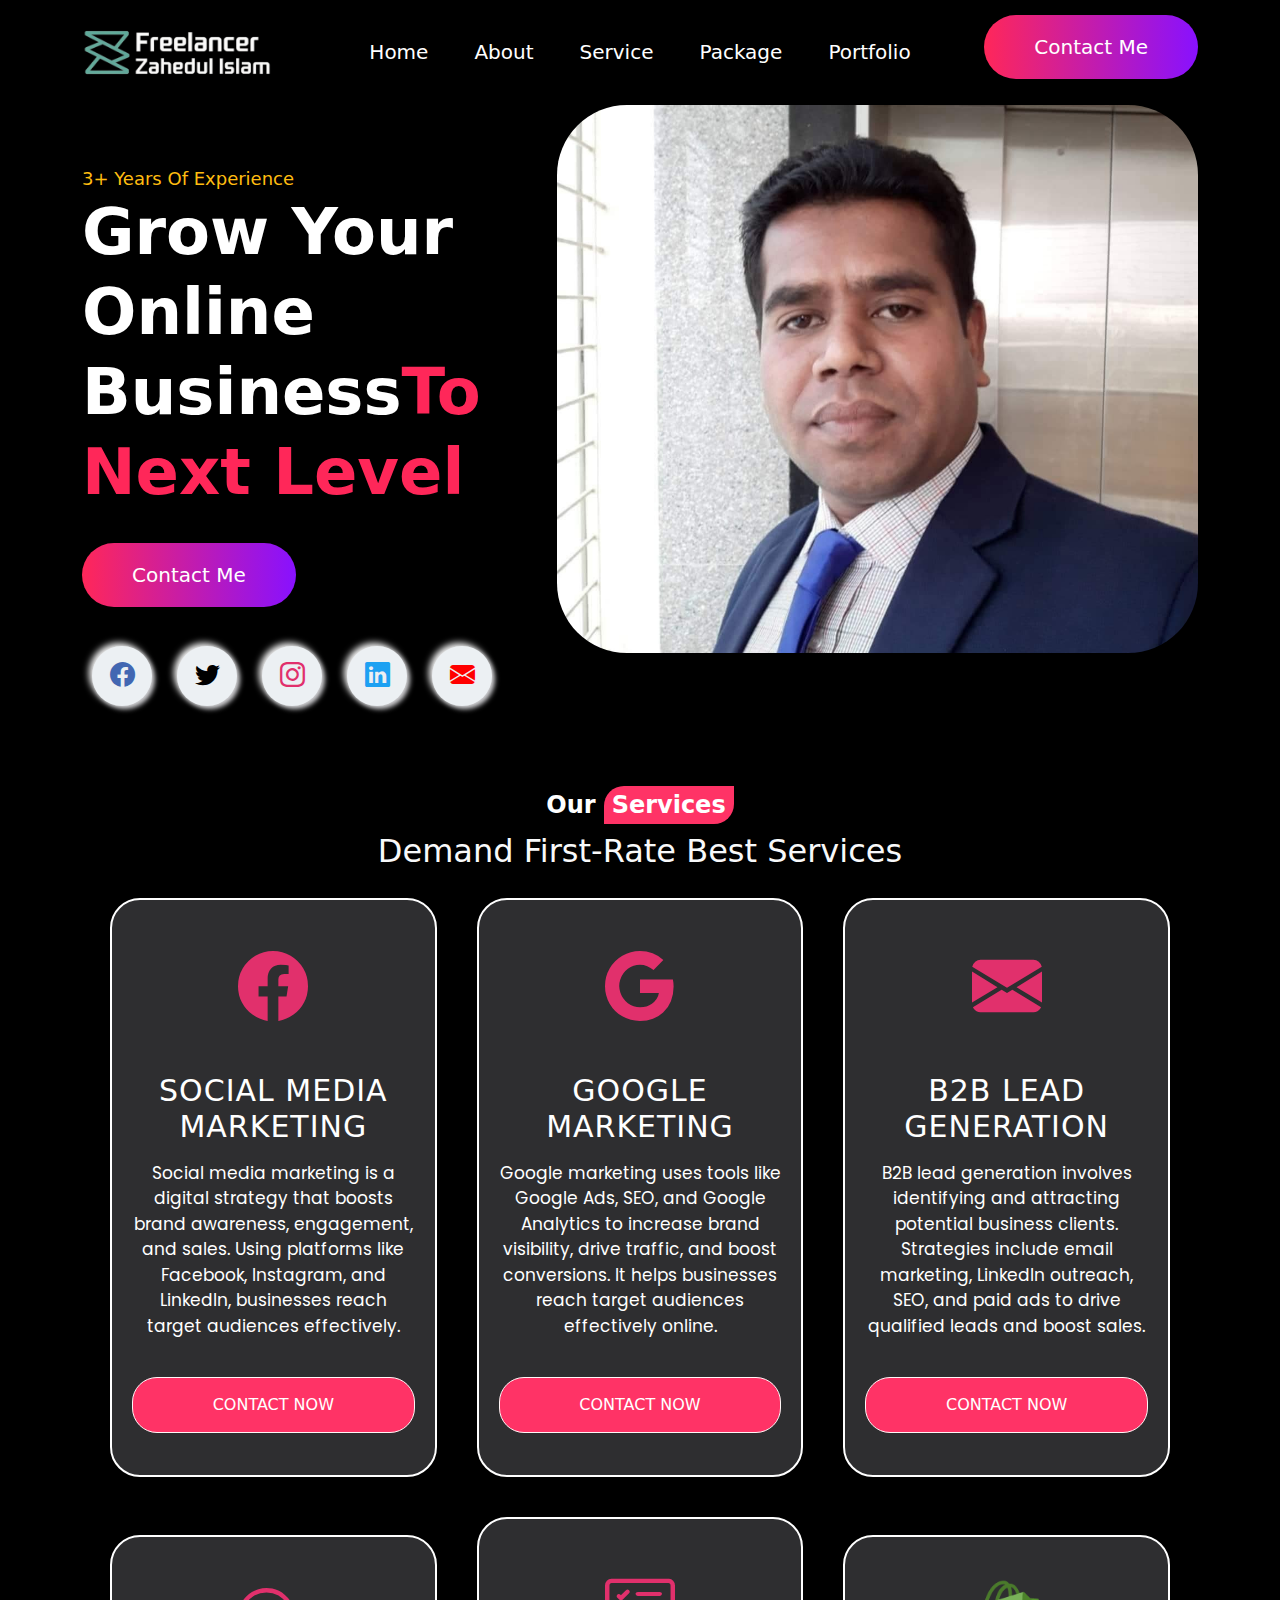
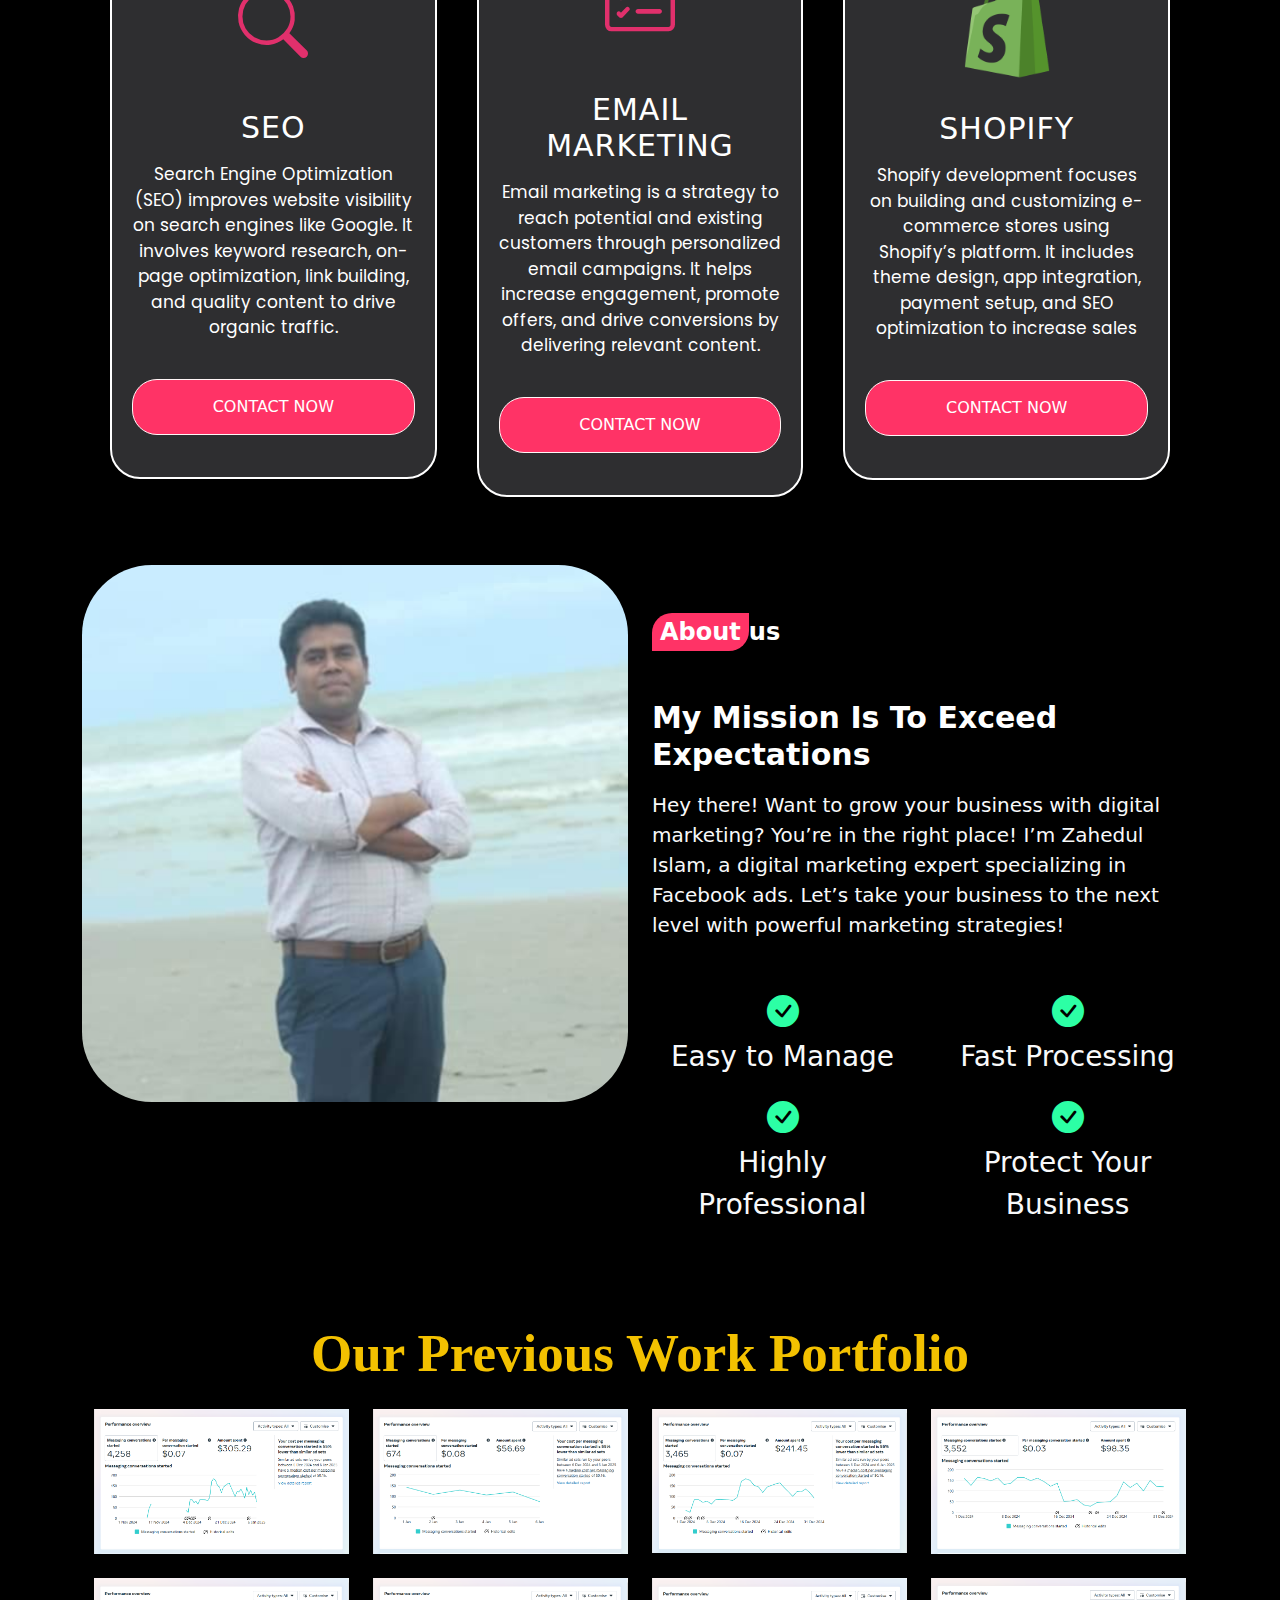
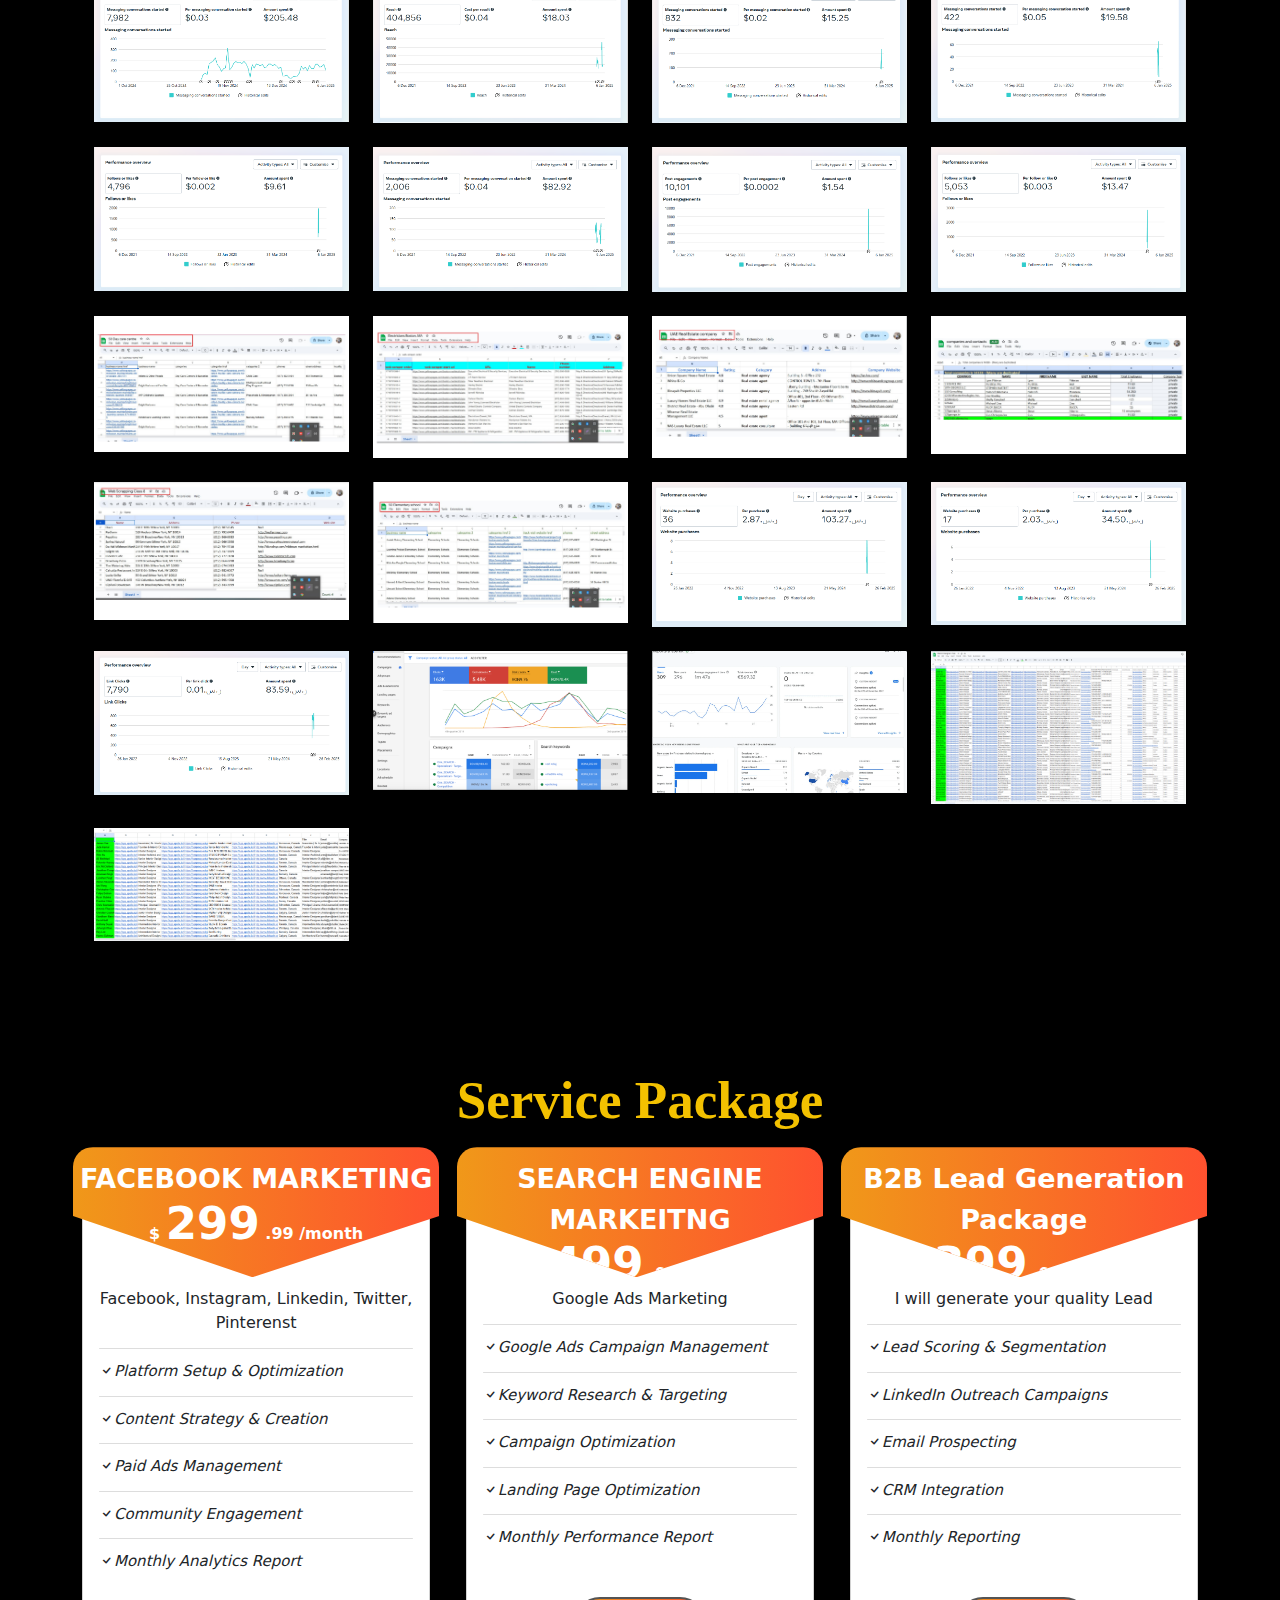
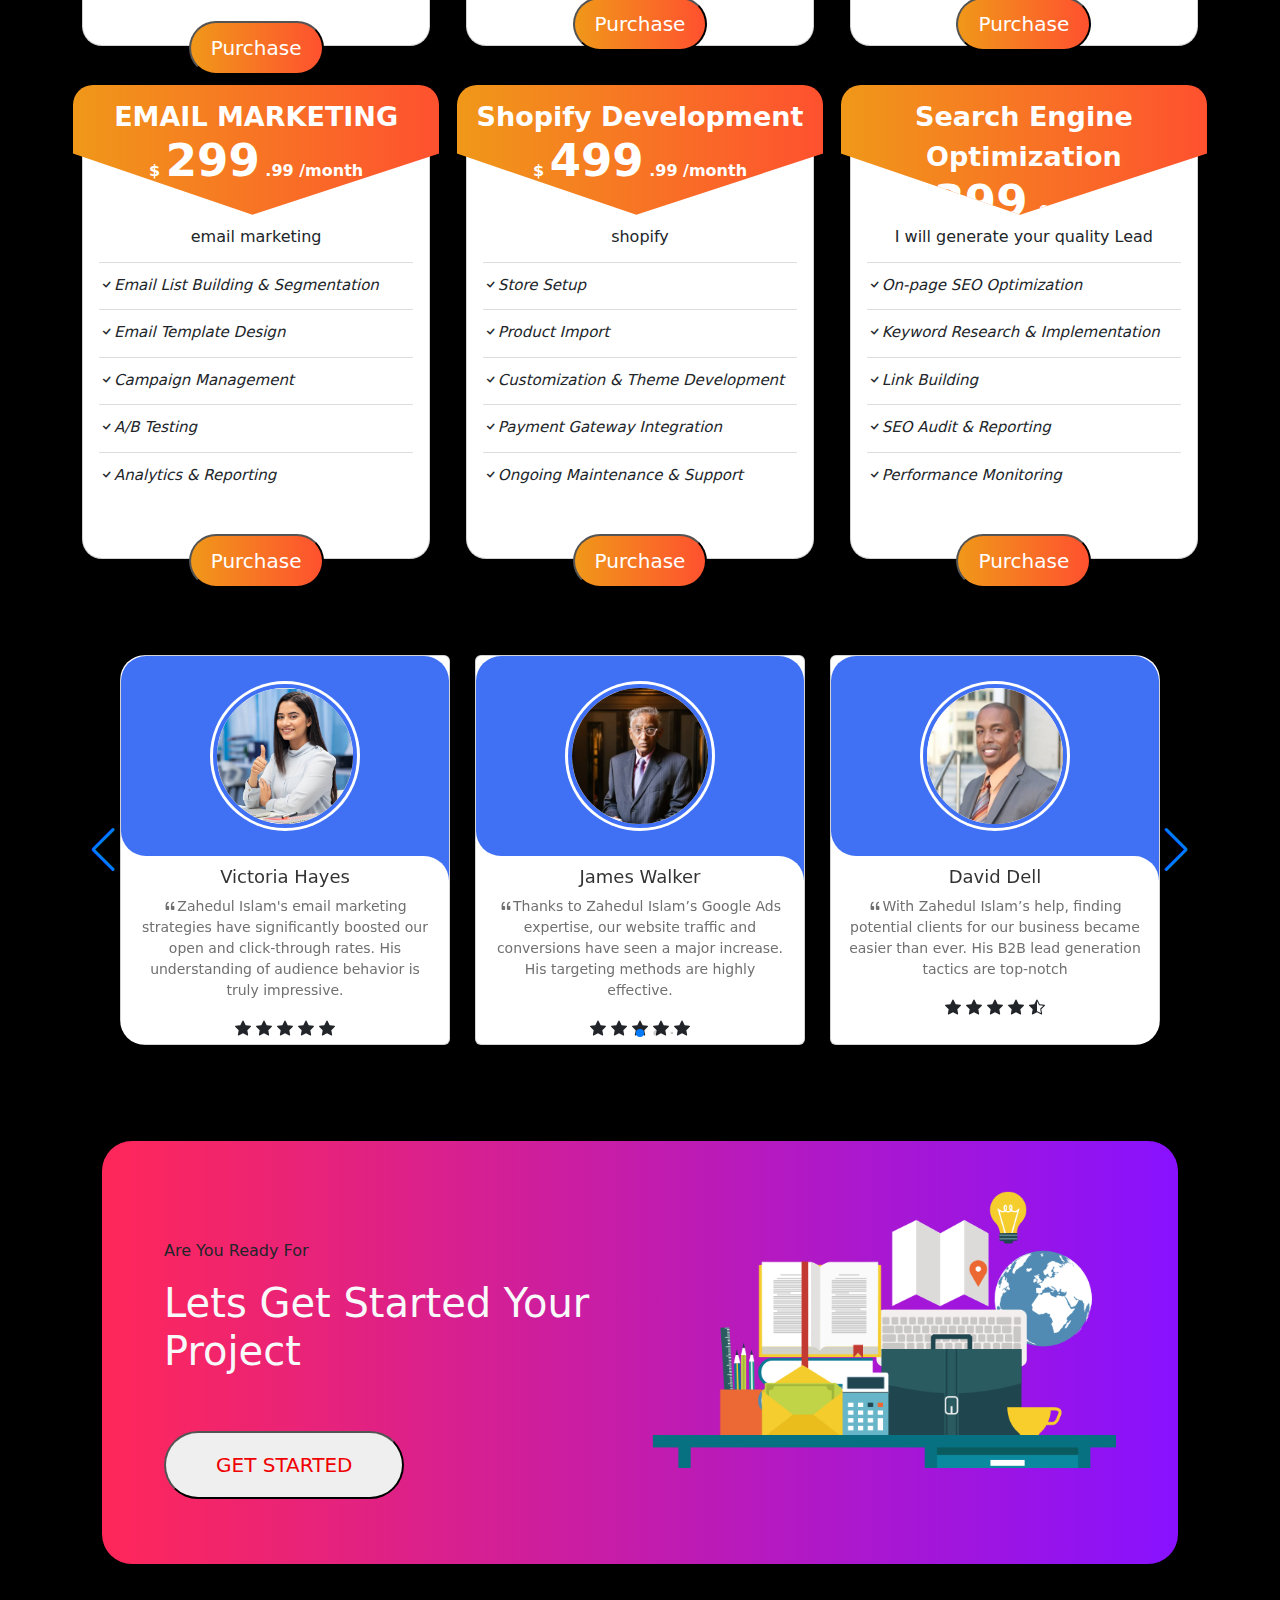
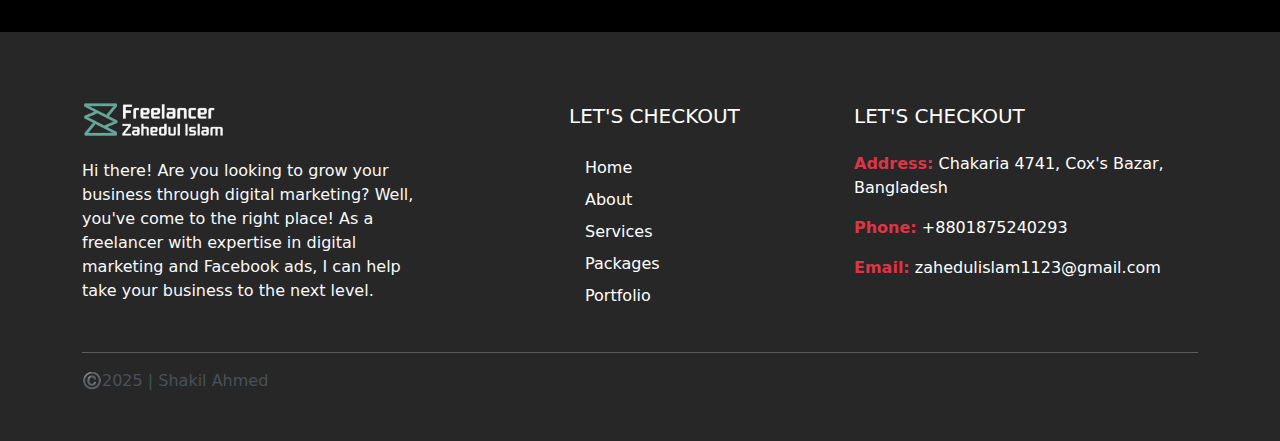
==== commit 7f3e2ed0: "shkail" ====
--- a/index.html
+++ b/index.html
@@ -363,6 +363,16 @@
                             <img src="img-2/img (23).png" class="img-fluid" data-index="22" onclick="openModal(22)" alt="Portfolio Image 22">
                         </div>
                     </div>
+                    <div class="col">
+                        <div class="gallery-item">
+                            <img src="img-2/img (24).png" class="img-fluid" data-index="23" onclick="openModal(23)" alt="Portfolio Image 23">
+                        </div>
+                    </div>
+                    <div class="col">
+                        <div class="gallery-item">
+                            <img src="img-2/img (25).png" class="img-fluid" data-index="24" onclick="openModal(24)" alt="Portfolio Image 24">
+                        </div>
+                    </div>
                 </div>
             </div>
             
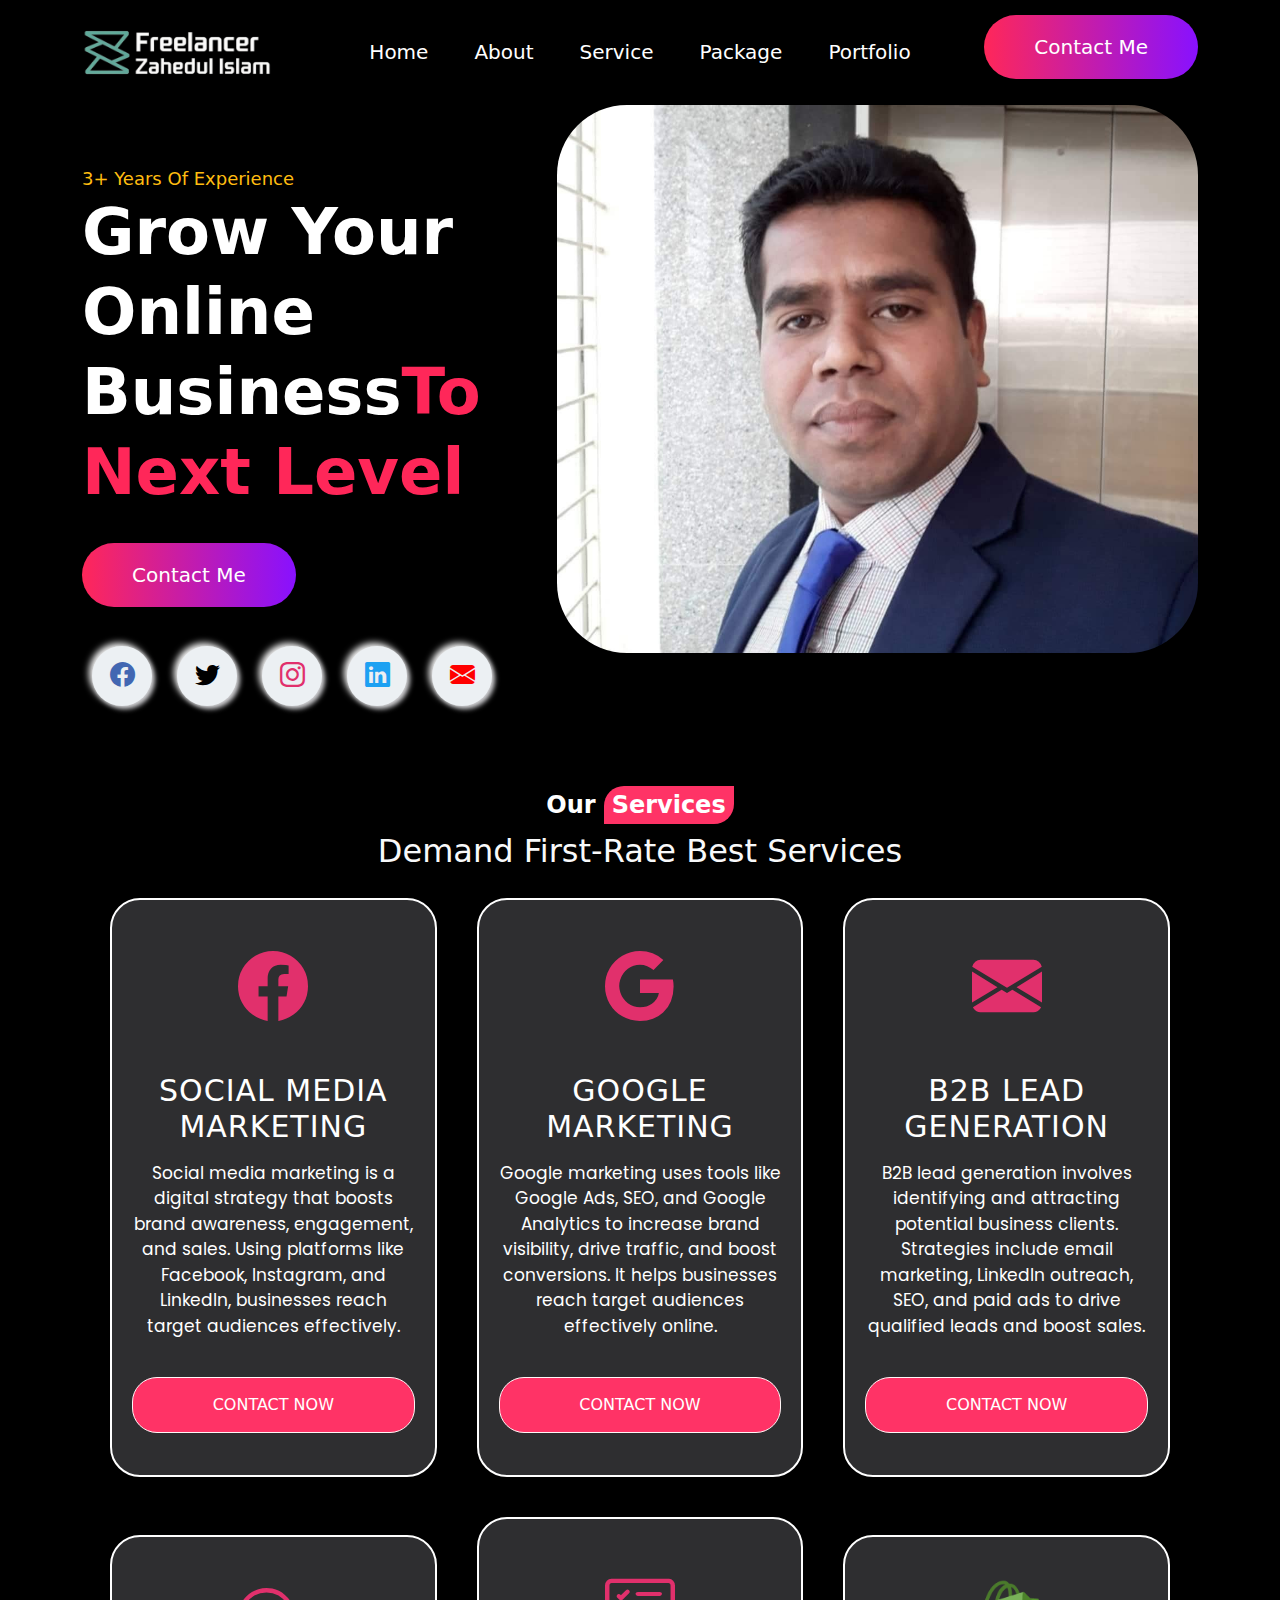
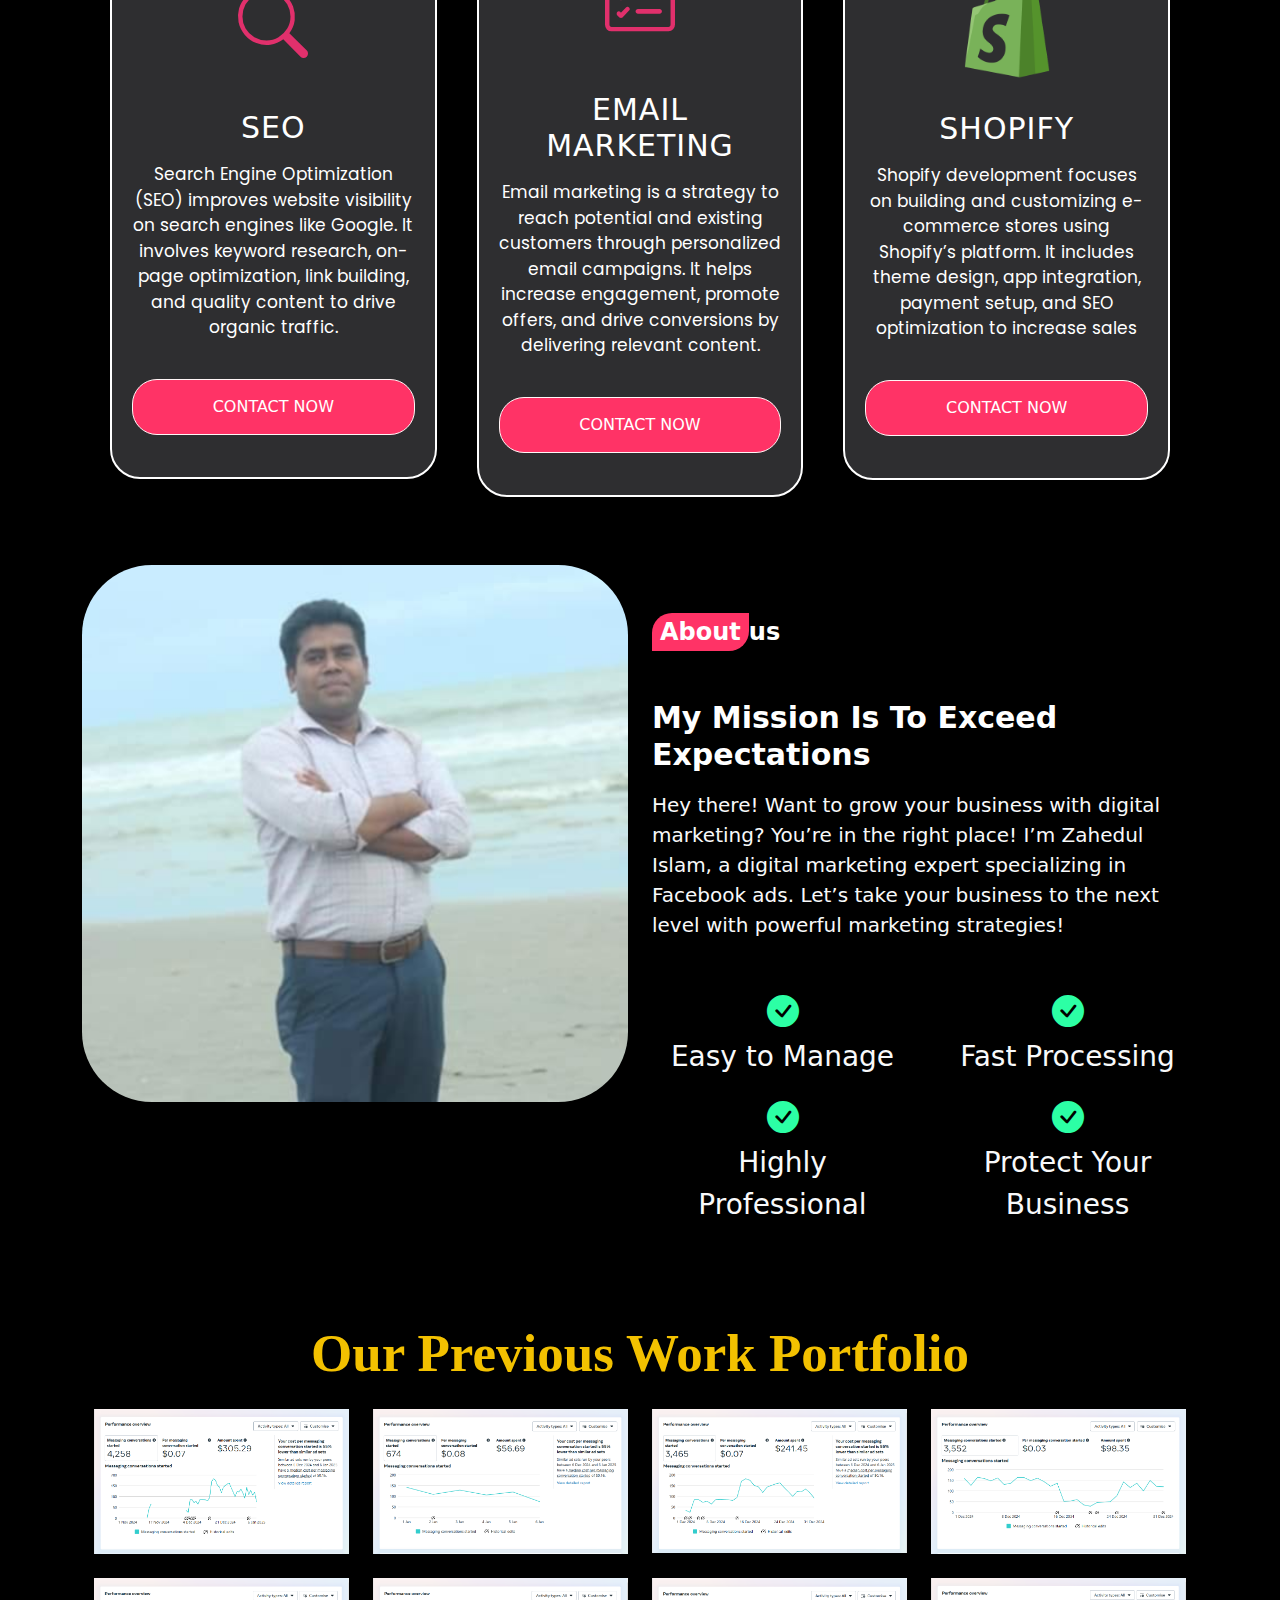
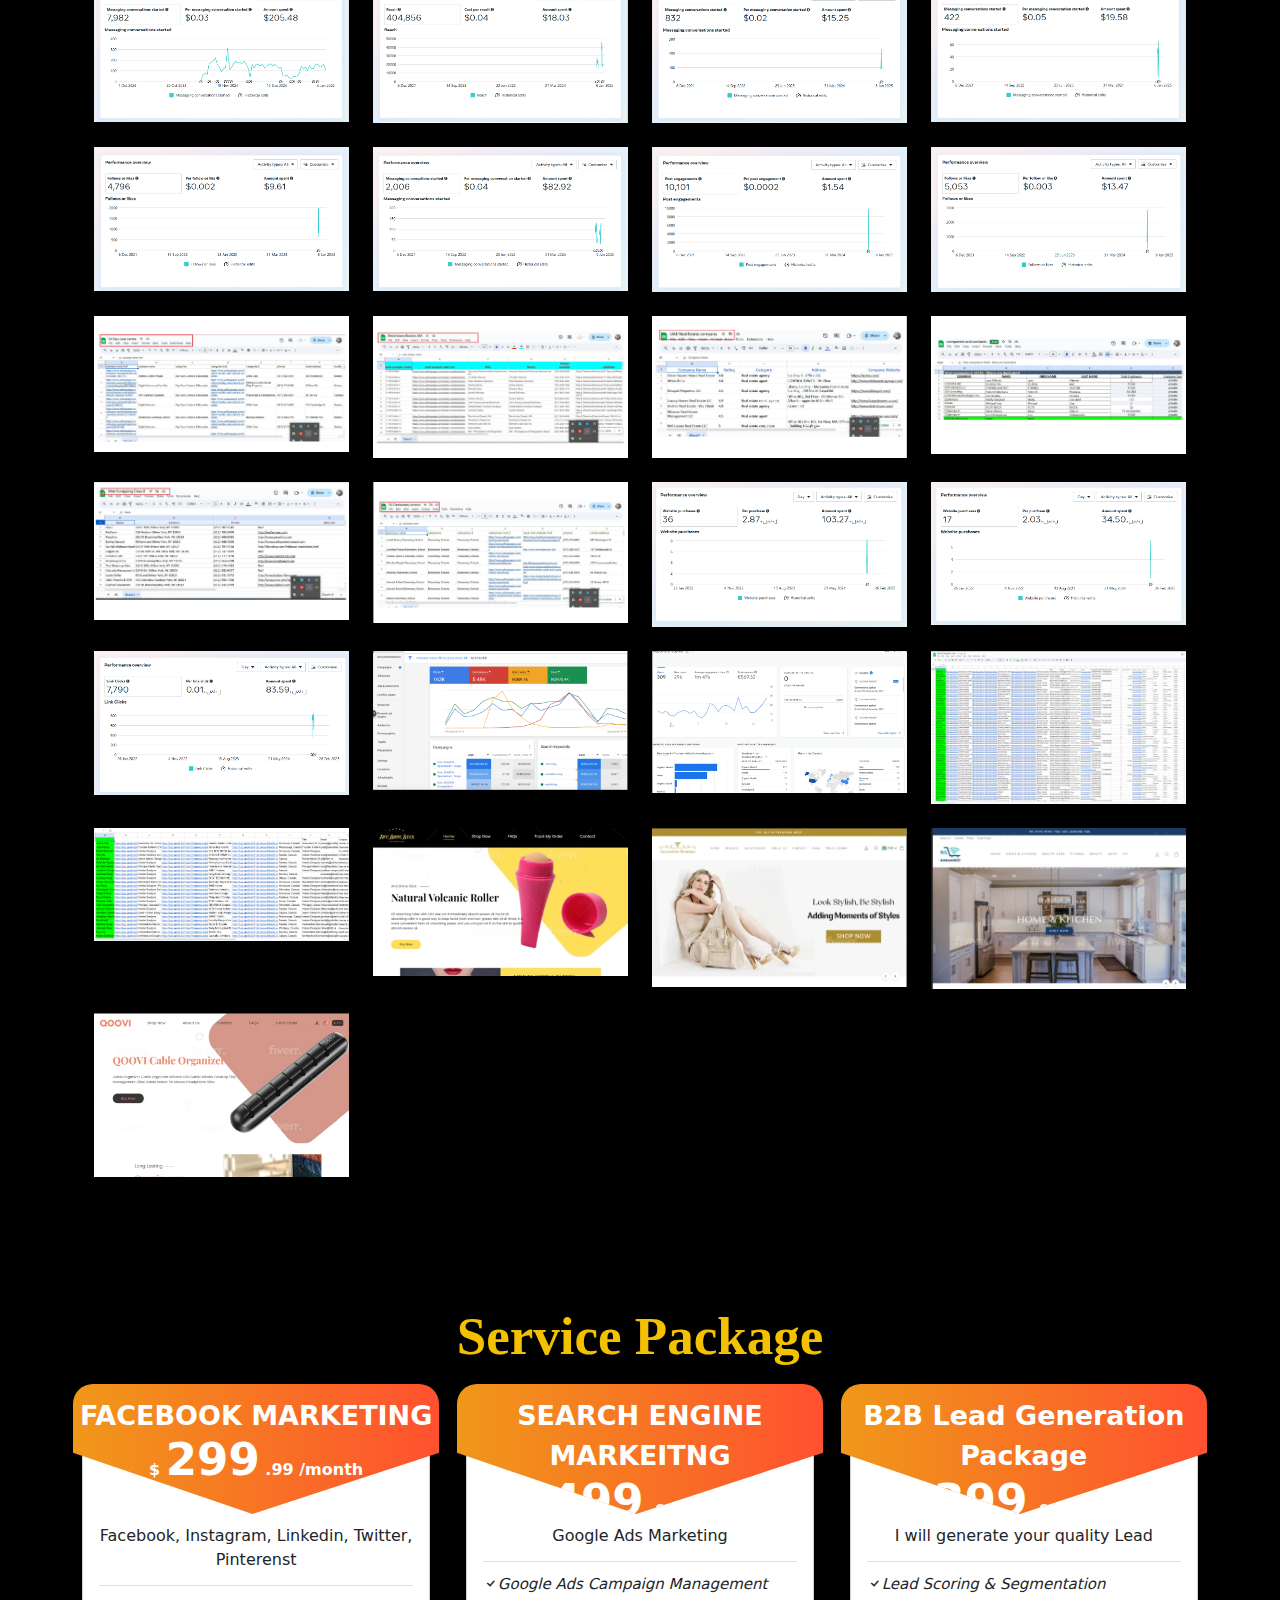
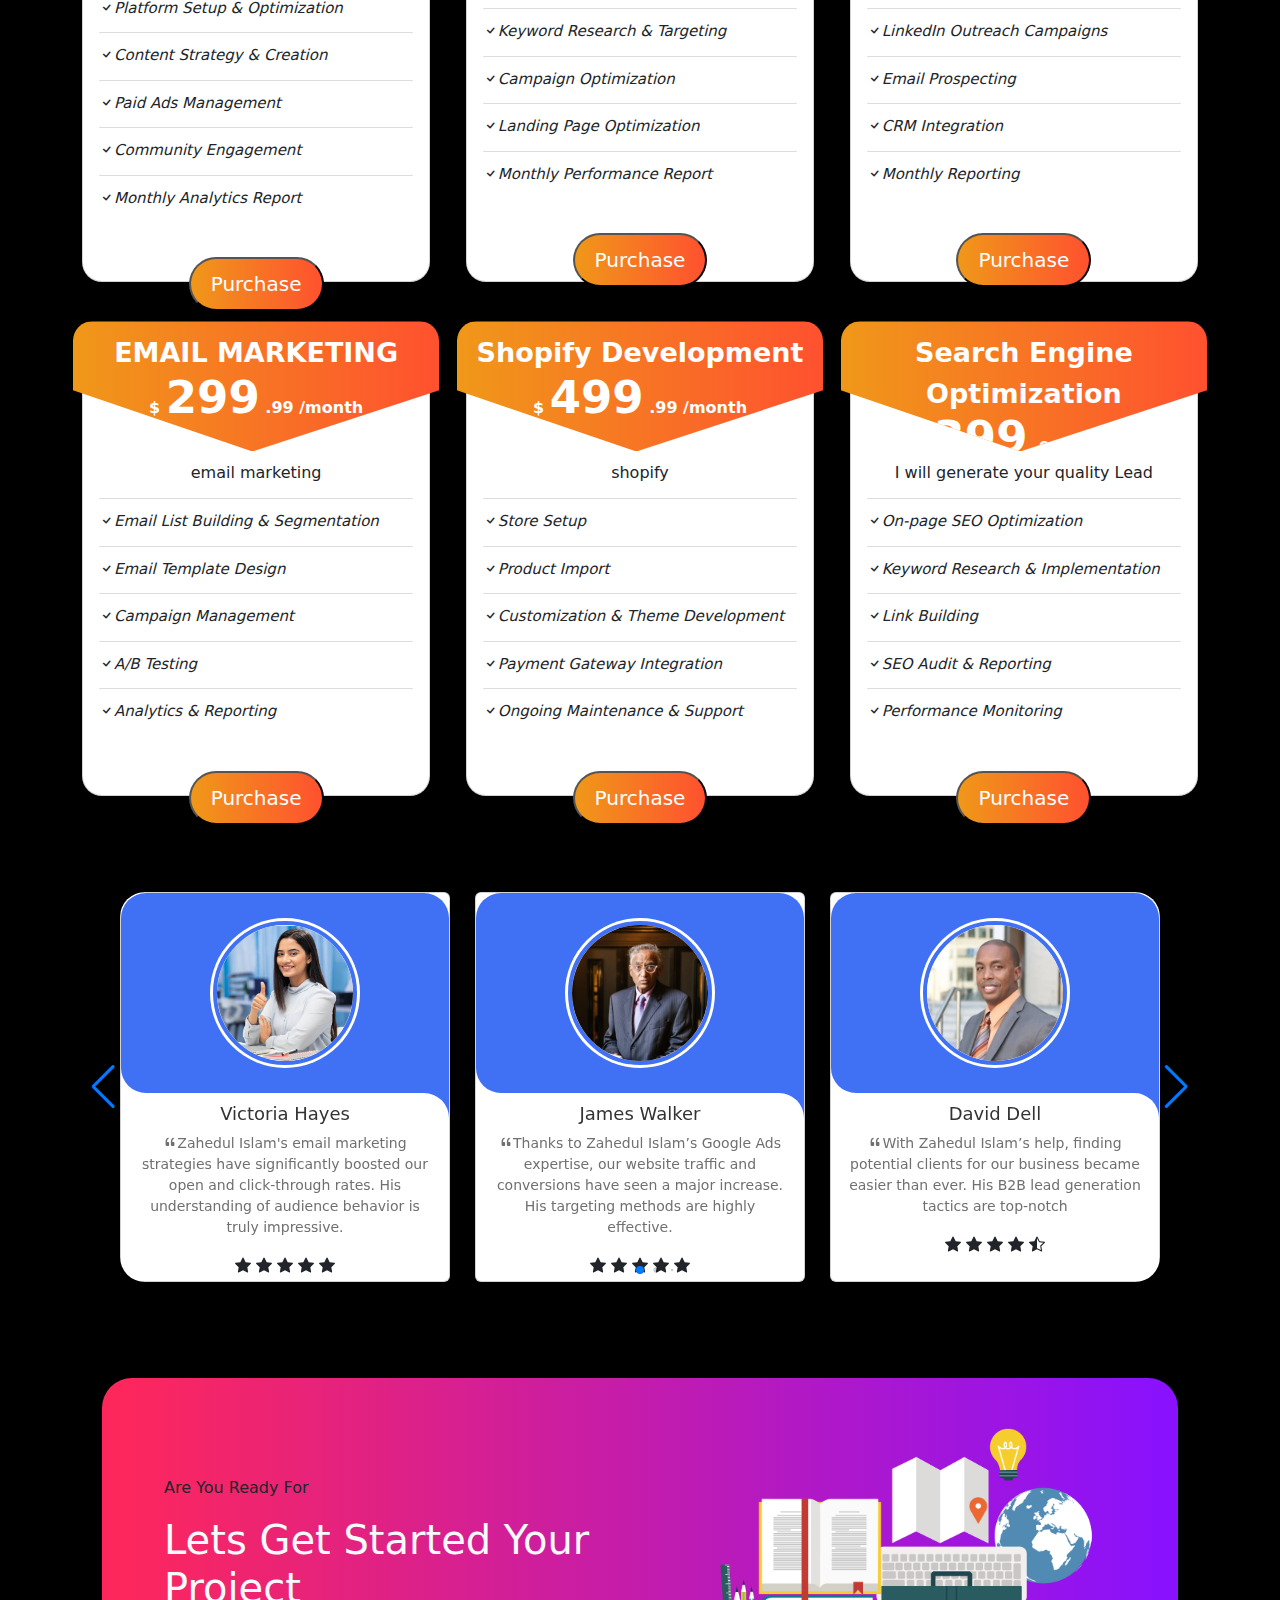
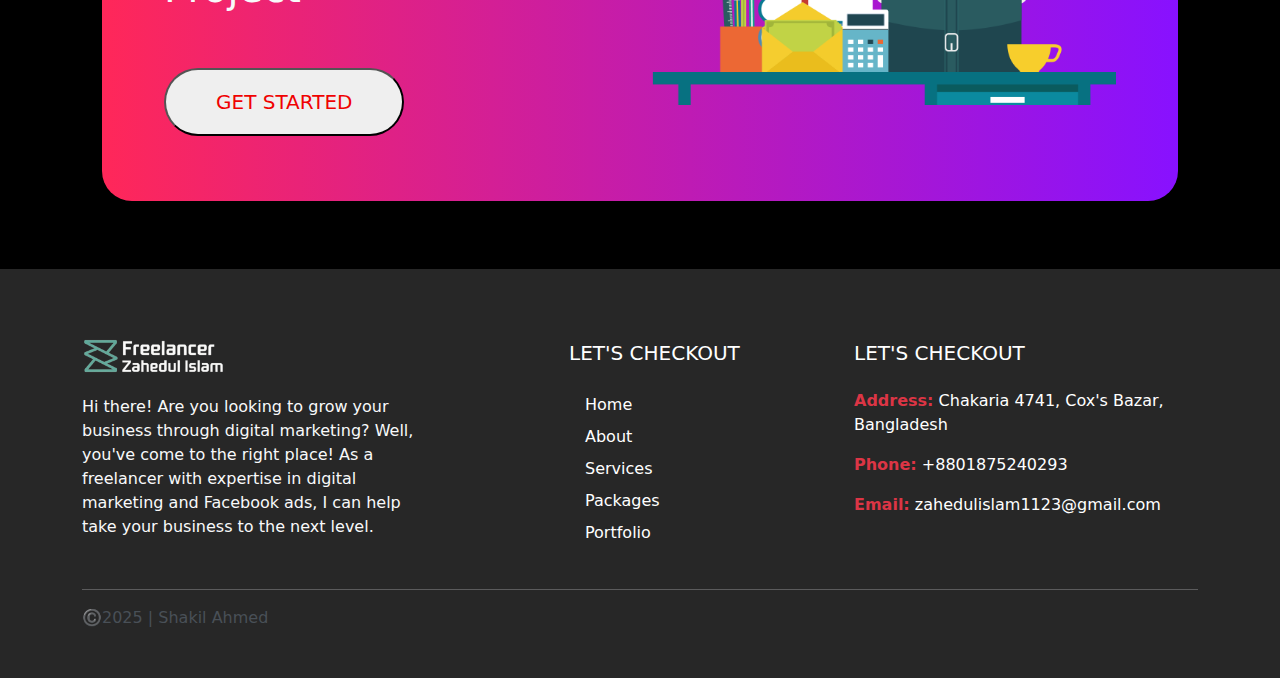
==== commit d5f57ed7: "all update done" ====
--- a/index.html
+++ b/index.html
@@ -373,6 +373,26 @@
                             <img src="img-2/img (25).png" class="img-fluid" data-index="24" onclick="openModal(24)" alt="Portfolio Image 24">
                         </div>
                     </div>
+                    <div class="col">
+                        <div class="gallery-item">
+                            <img src="img-2/img (26).png" class="img-fluid" data-index="25" onclick="openModal(25)" alt="Portfolio Image 25">
+                        </div>
+                    </div>
+                    <div class="col">
+                        <div class="gallery-item">
+                            <img src="img-2/img (27).png" class="img-fluid" data-index="26" onclick="openModal(26)" alt="Portfolio Image 26">
+                        </div>
+                    </div>
+                    <div class="col">
+                        <div class="gallery-item">
+                            <img src="img-2/img (28).png" class="img-fluid" data-index="27" onclick="openModal(27)" alt="Portfolio Image 27">
+                        </div>
+                    </div>
+                    <div class="col">
+                        <div class="gallery-item">
+                            <img src="img-2/img (29).png" class="img-fluid" data-index="28" onclick="openModal(28)" alt="Portfolio Image 28">
+                        </div>
+                    </div>
                 </div>
             </div>
             
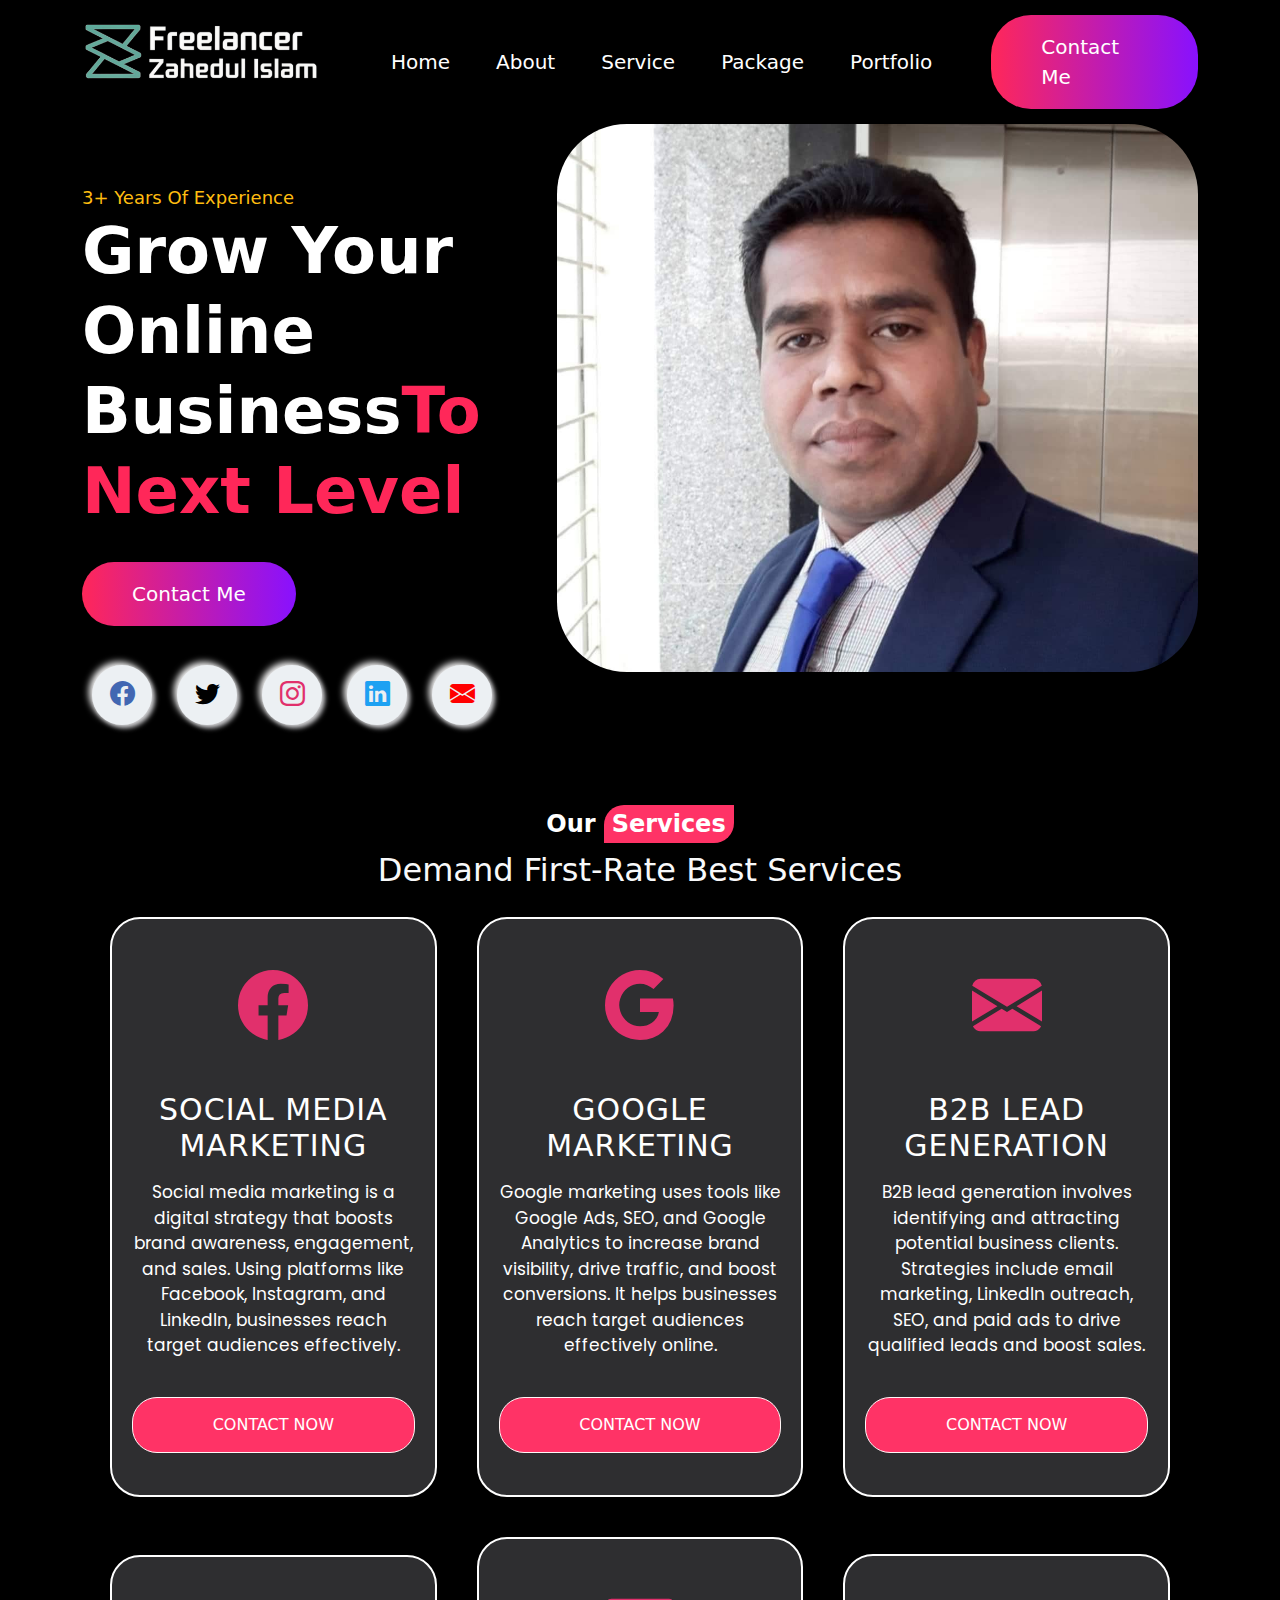
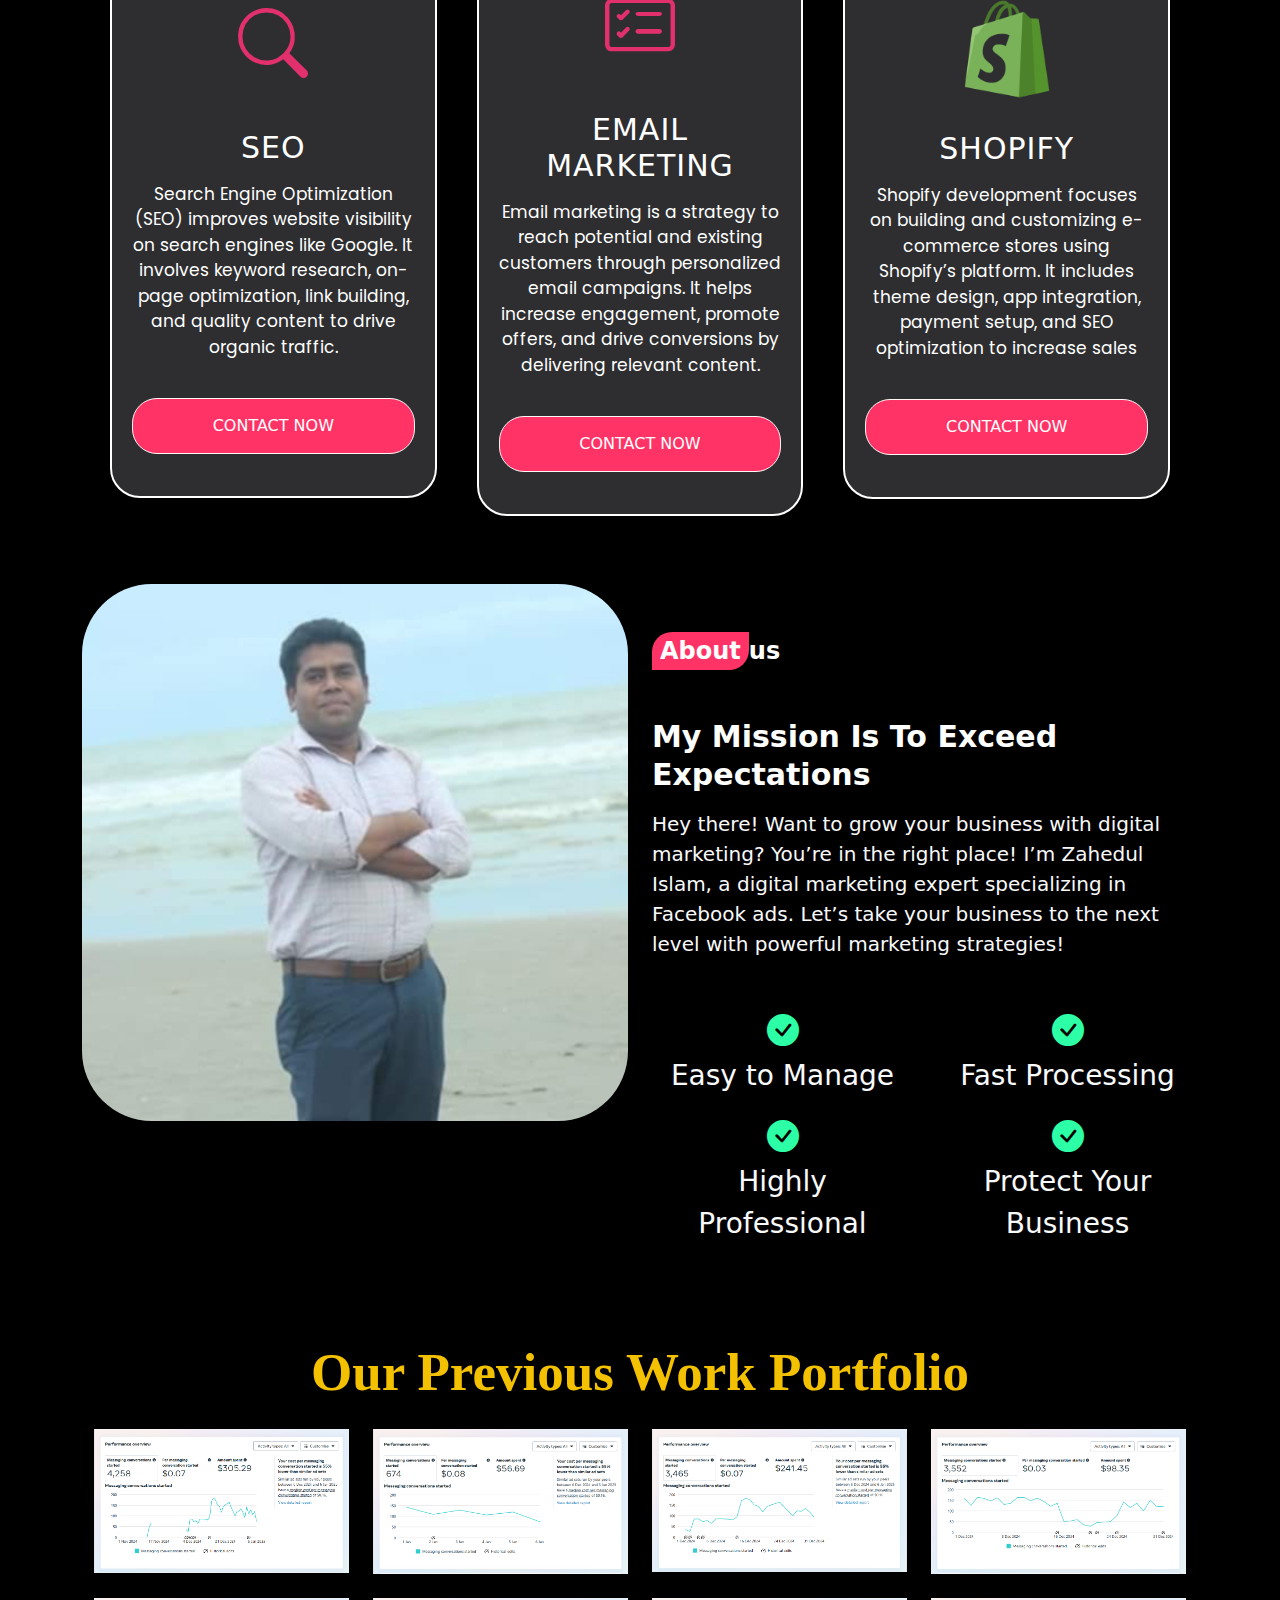
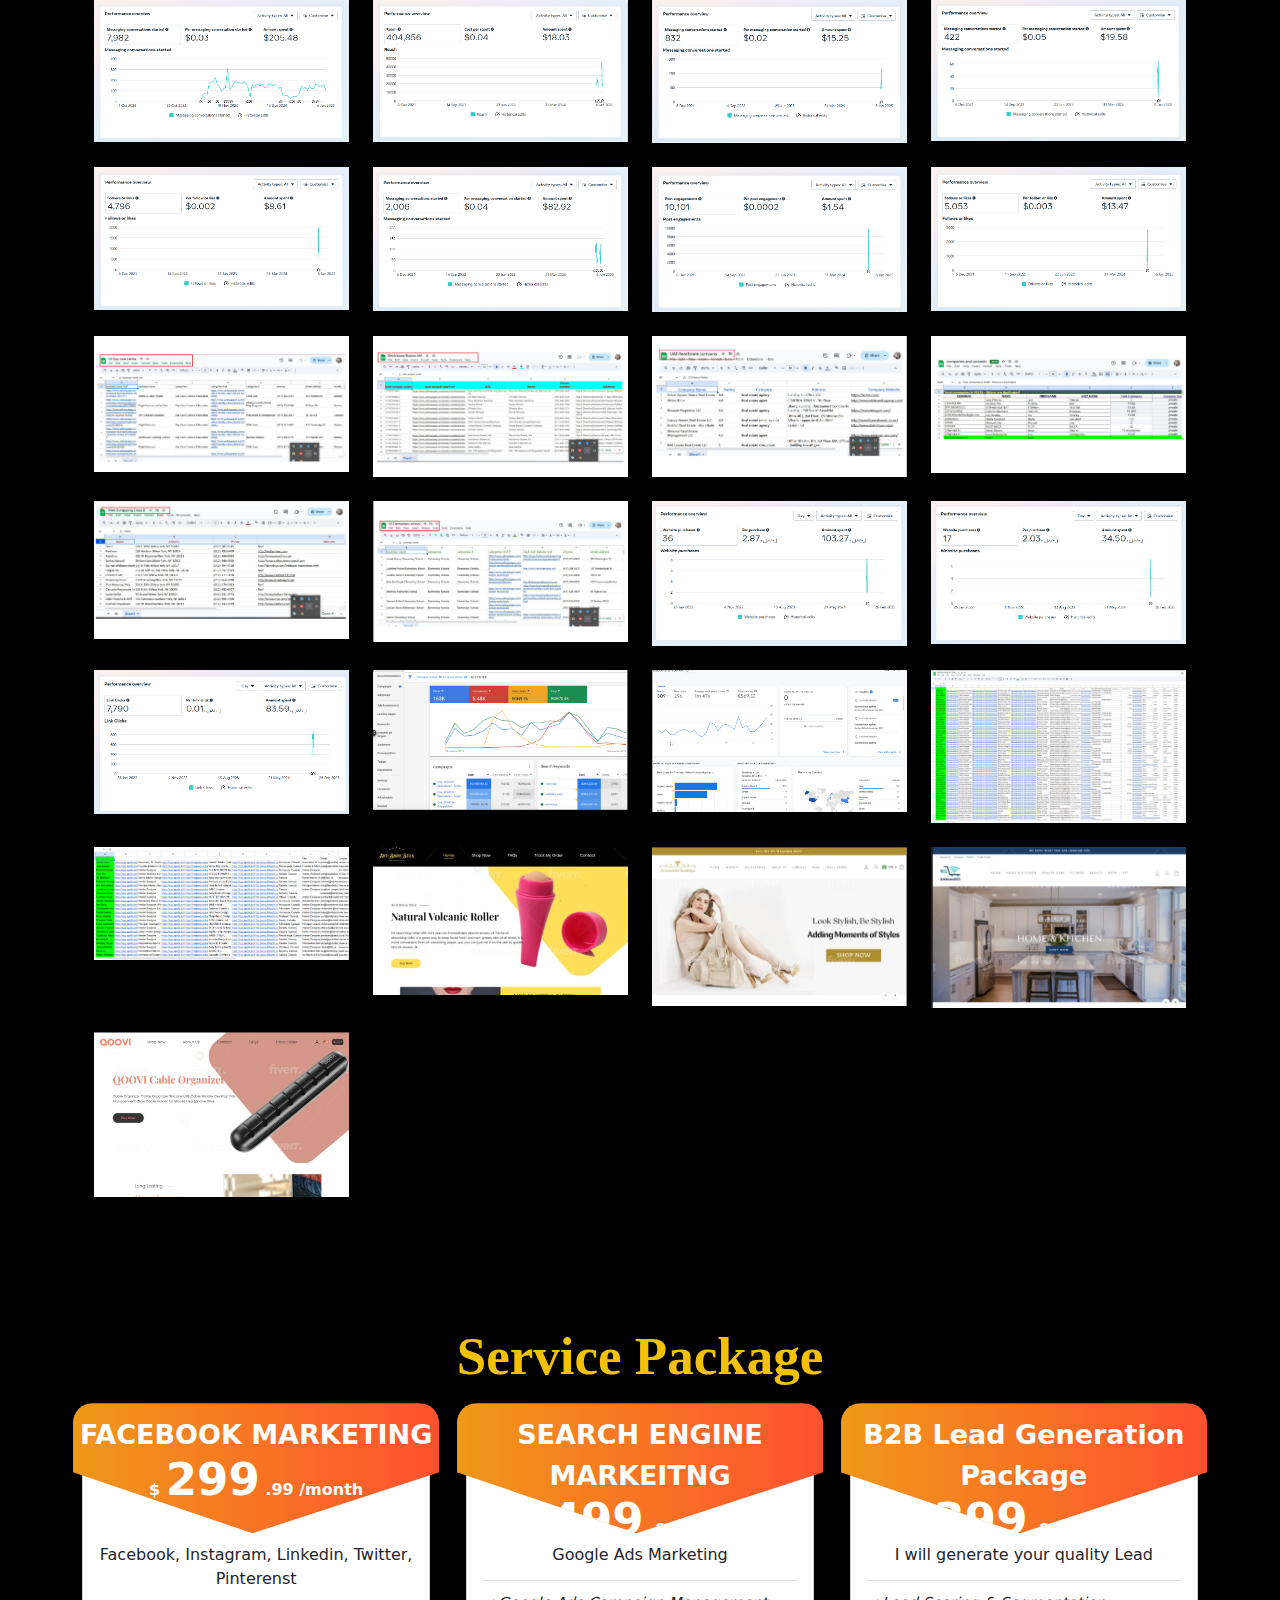
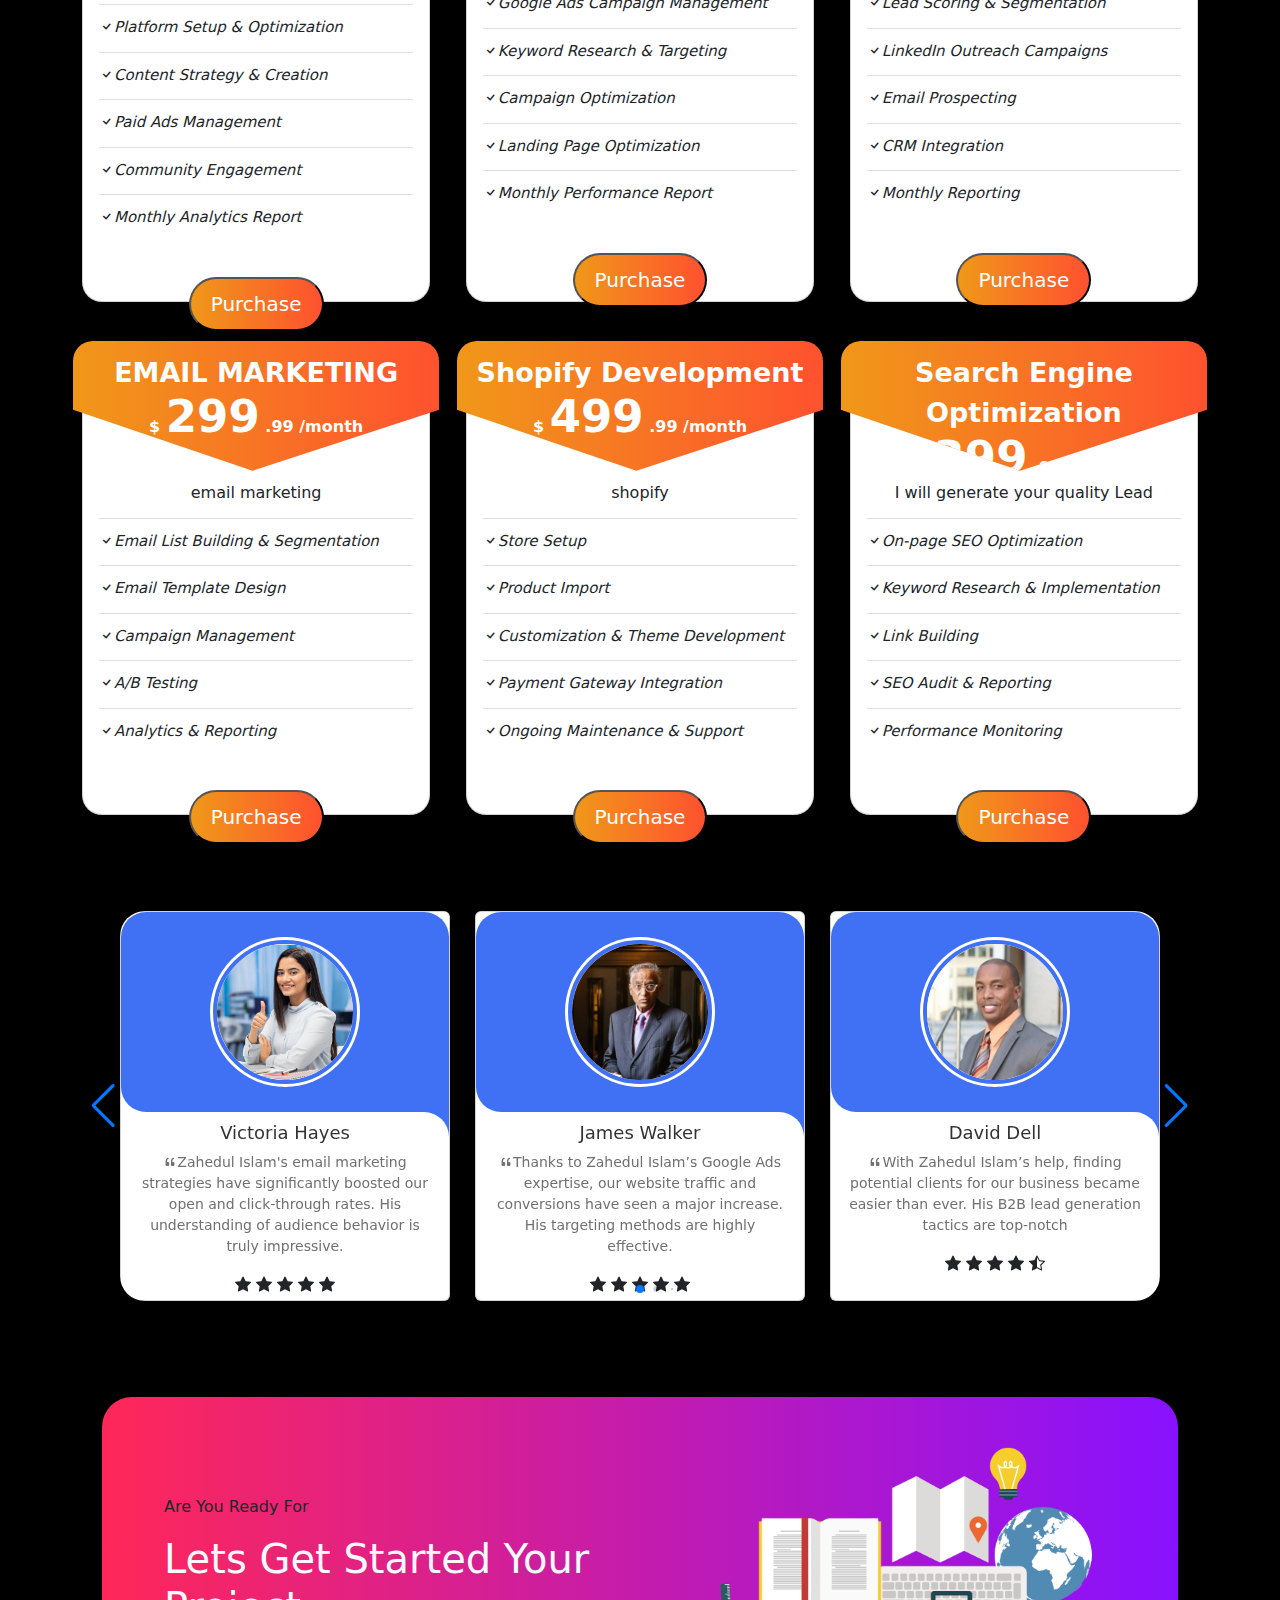
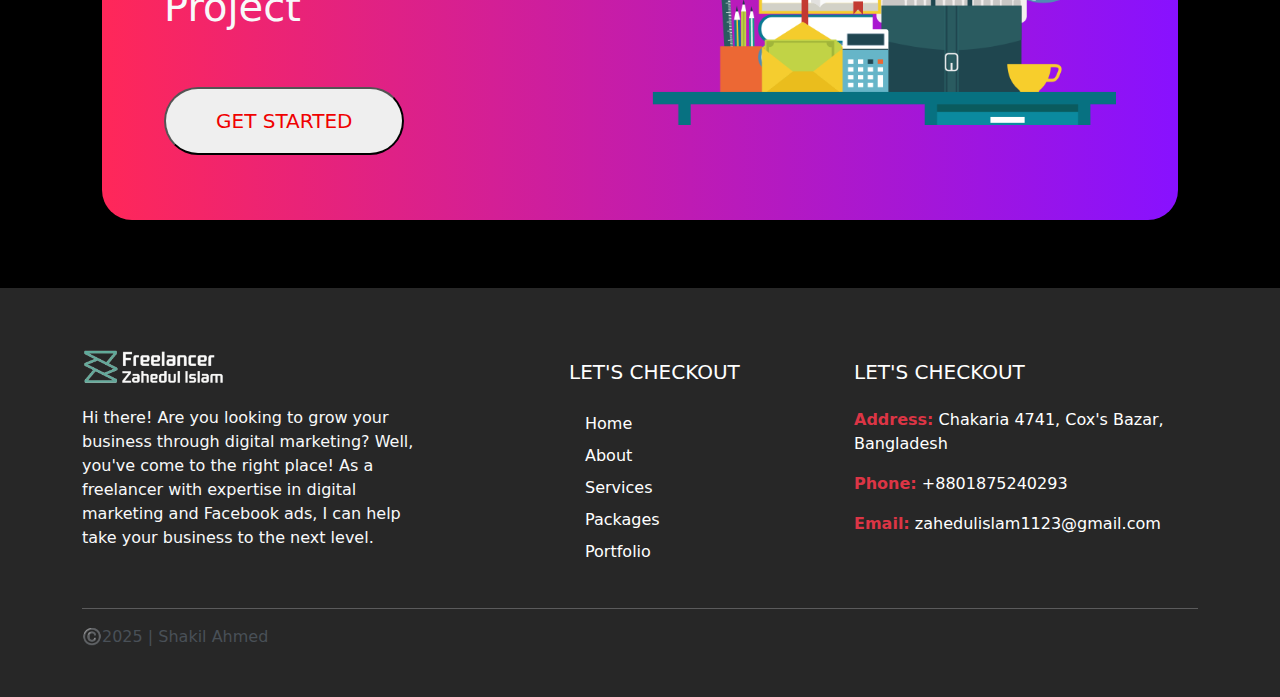
==== commit d5b55e5e: "Shakil" ====
--- a/index.html
+++ b/index.html
@@ -15,7 +15,7 @@
     <section class="container" id="home">
         <div class="row">
             <div class="col">
-                <img src="img/main_logo.png" alt="main_logo" width="200px">
+                <img src="img/main_logo.png" alt="main_logo" width="250px">
             </div>
             <div class="col justify-content-center d-flex">
                 <nav class="navbar navbar-expand-xl">
--- a/css/style.css
+++ b/css/style.css
@@ -30,7 +30,7 @@
 
 
 .sidebar {
-    width: 250px;
+    width: 280px;
     height: 100vh;
     background: black;
     color: white;
